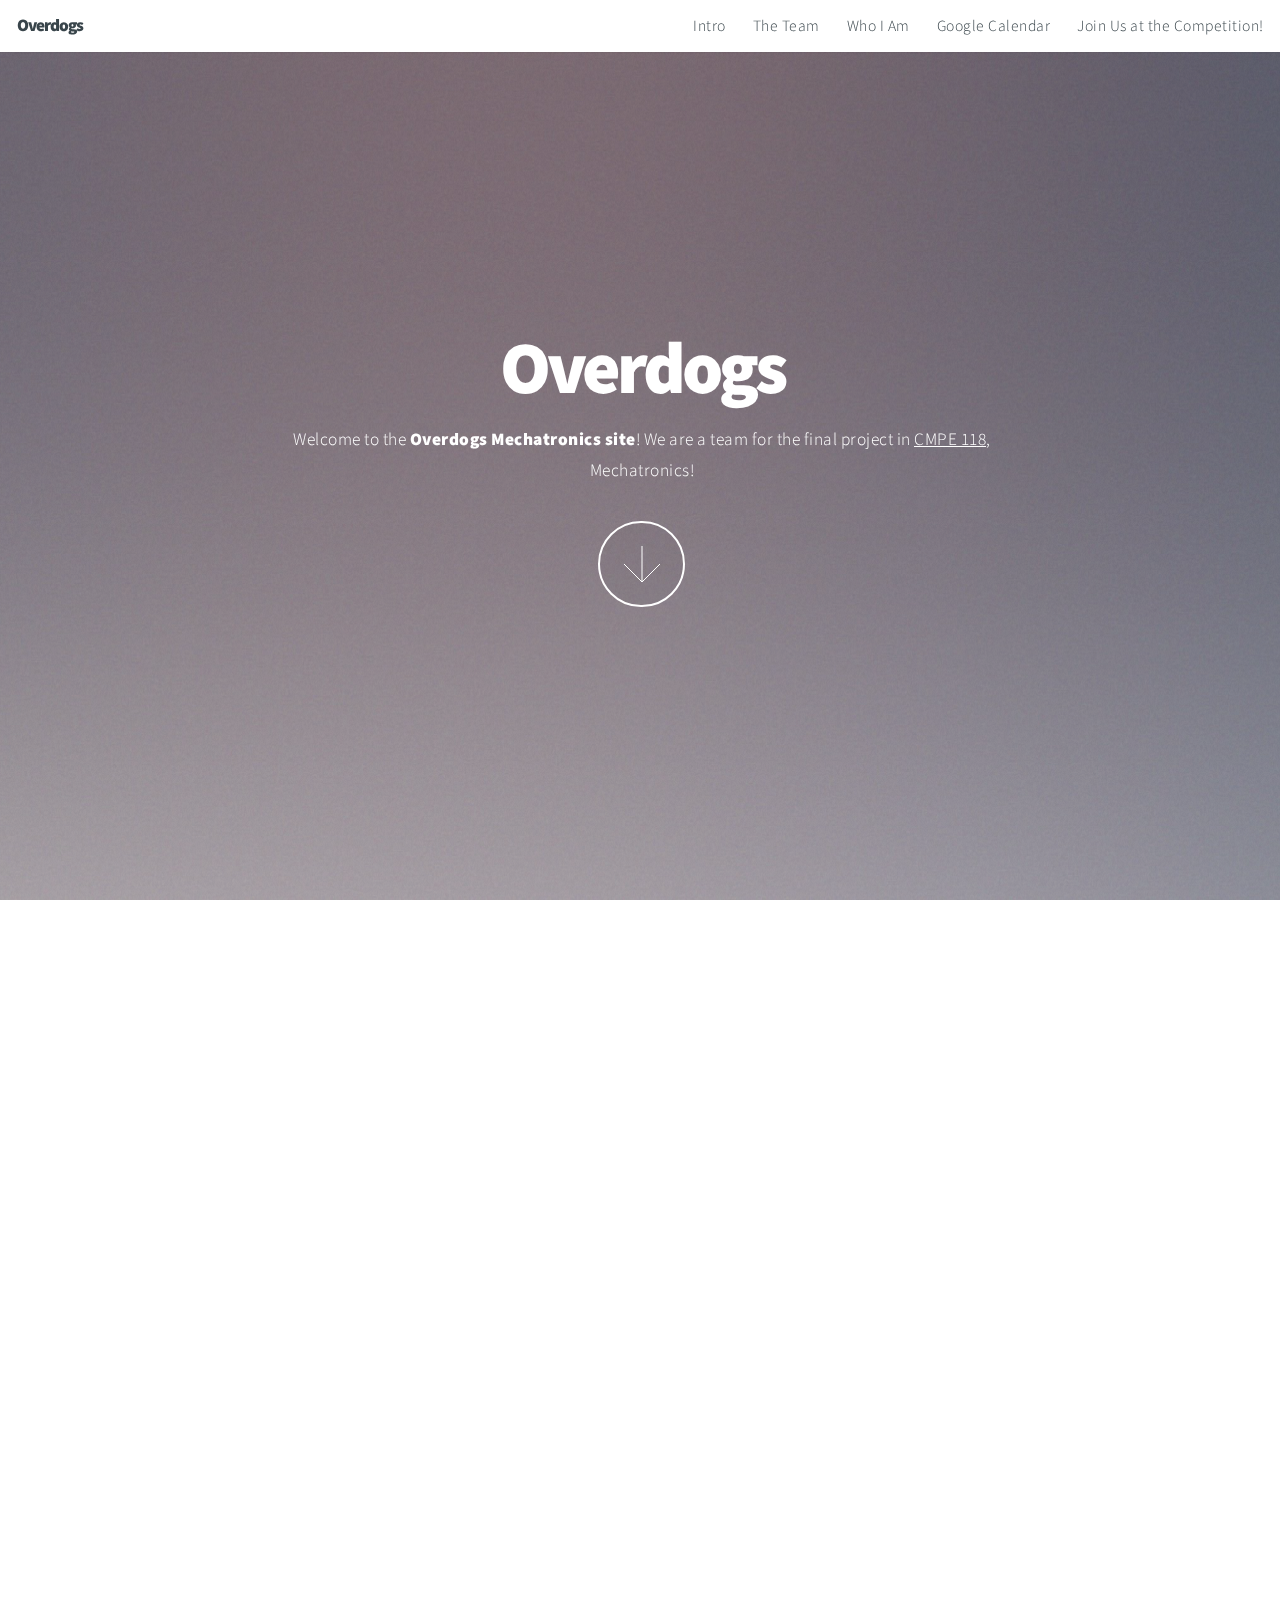
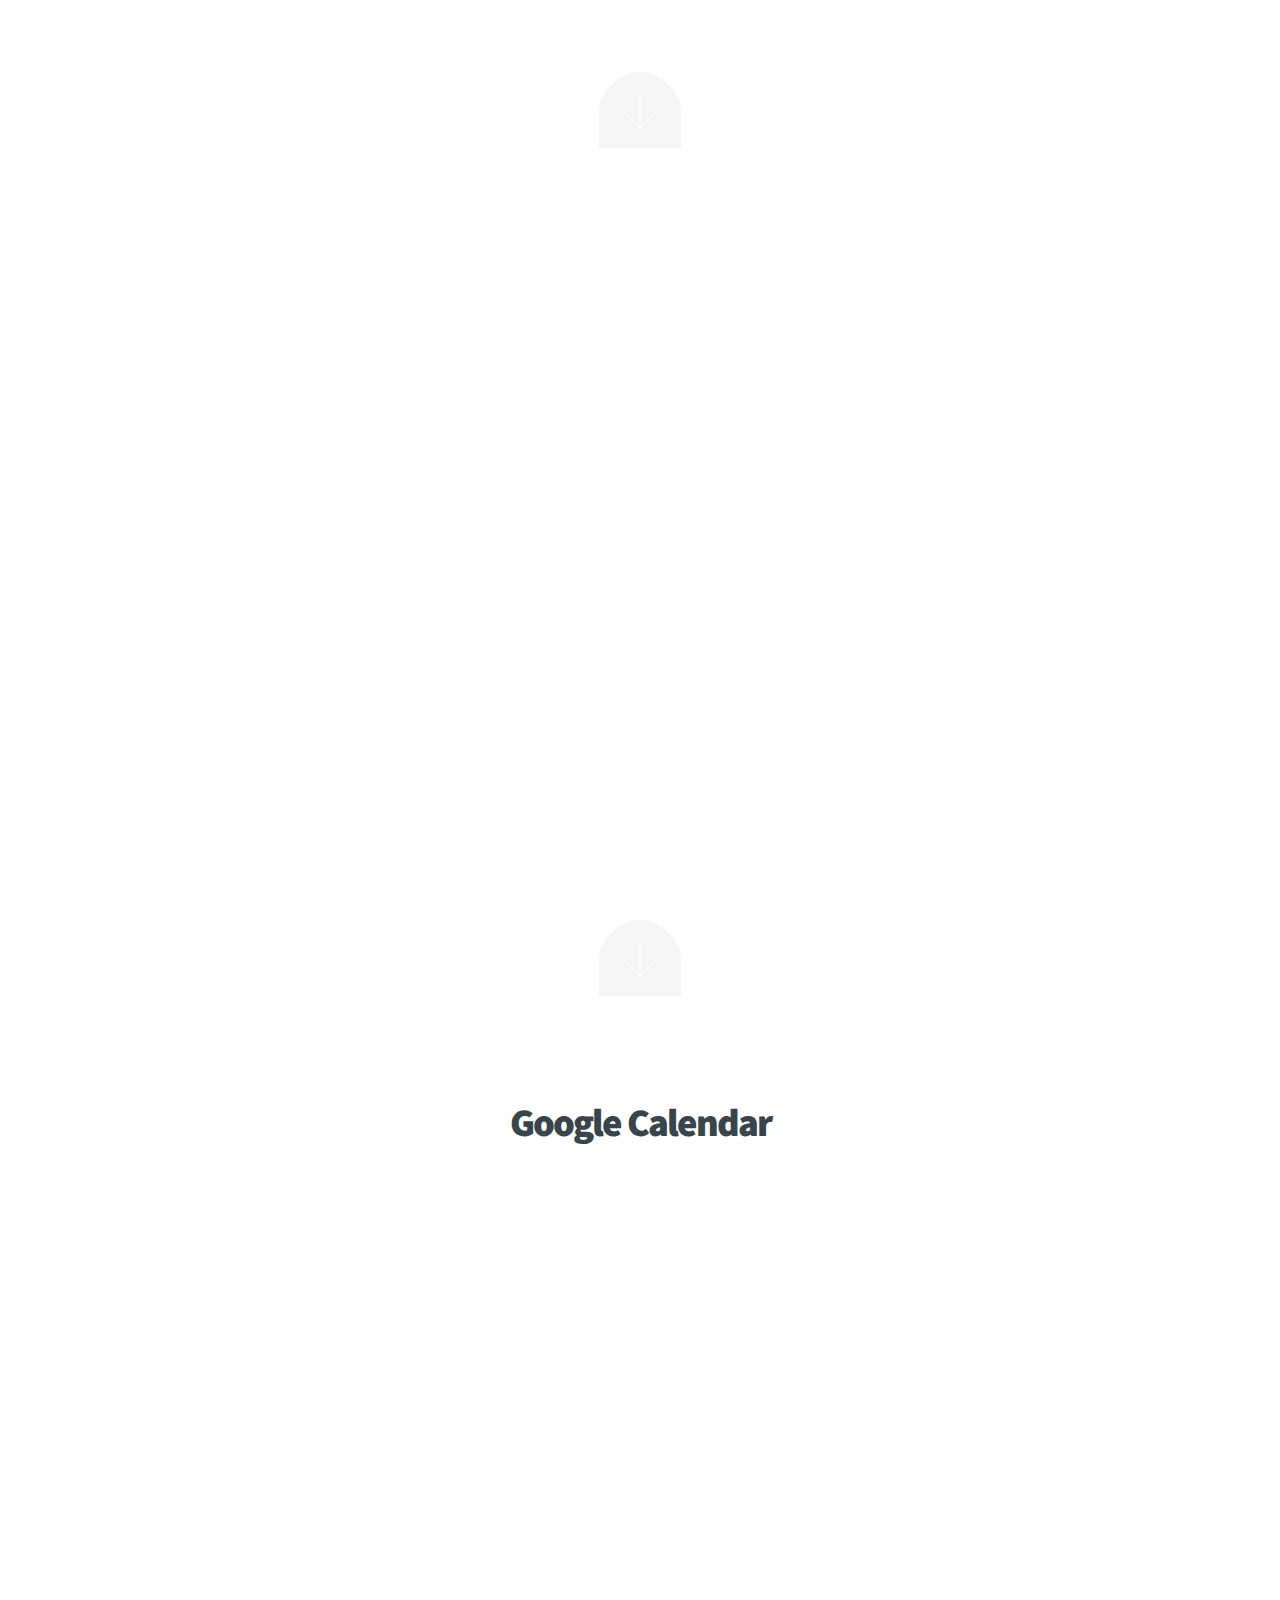
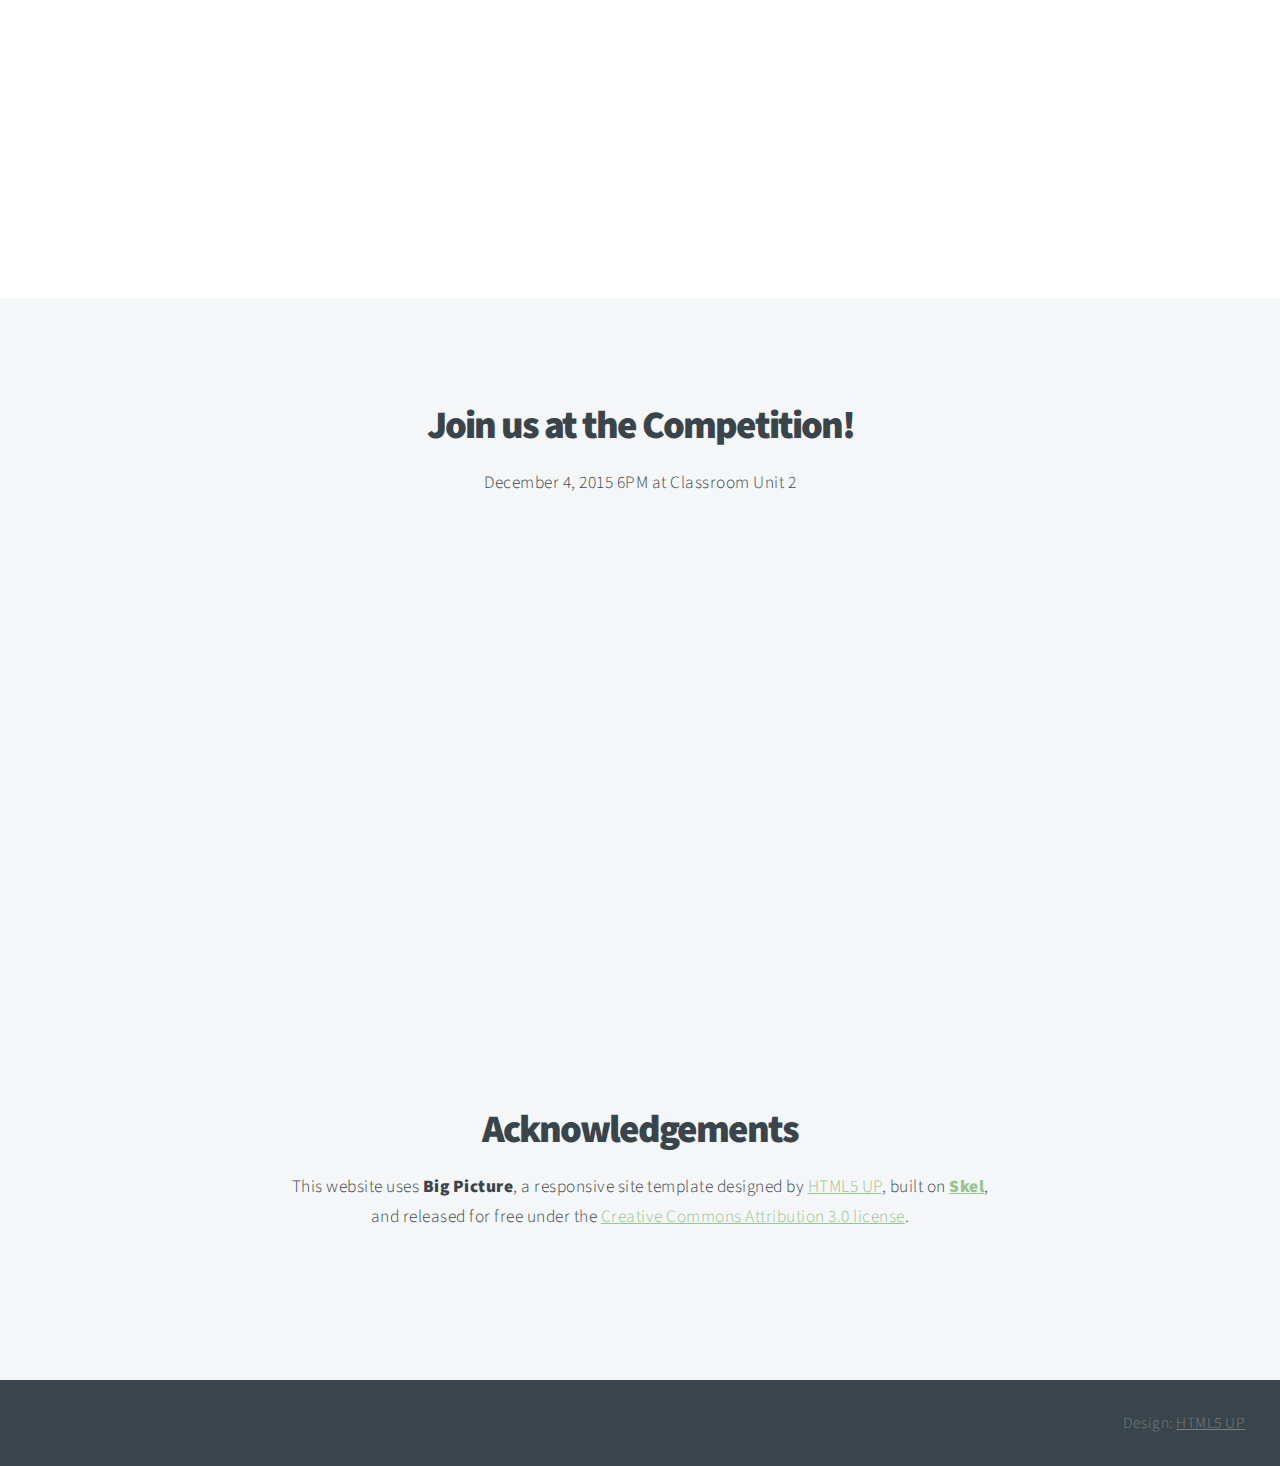
==== index.html @ c68d77a5 "Initial website commit" ====
<!DOCTYPE HTML>
<!--
	Big Picture by HTML5 UP
	html5up.net | @n33co
	Free for personal and commercial use under the CCA 3.0 license (html5up.net/license)
-->
<html>
	<head>
		<title>Overdogs Mechatronics Team</title>
		<meta charset="utf-8" />
		<meta name="viewport" content="width=device-width, initial-scale=1" />
		<link rel="stylesheet" href="assets/css/main.css" />
	</head>
	<body>

		<!-- Header -->
			<header id="header">

				<!-- Logo -->
					<h1 id="logo">Overdogs</h1>

				<!-- Nav -->
					<nav id="nav">
						<ul>
							<li><a href="#intro">Intro</a></li>
							<li><a href="#one">The Team</a></li>
							<li><a href="#two">Who I Am</a></li>
							<li><a href="#work">Google Calendar</a></li>
							<li><a href="#contact">Join Us at the Competition!</a></li>
						</ul>
					</nav>

			</header>

		<!-- Intro -->
			<section id="intro" class="main style1 dark fullscreen">
				<div class="content container 75%">
					<header>
						<h2>Overdogs</h2>
					</header>
					<p>Welcome to the <strong>Overdogs Mechatronics site</strong>! We are a team for the final project in 
					<a href="https://classes.soe.ucsc.edu/cmpe118/Fall15/">CMPE 118</a>, Mechatronics!</p>
					<footer>
						<a href="#one" class="button style2 down">More</a>
					</footer>
				</div>
			</section>

		<!-- One -->
			<section id="one" class="main style2 right dark fullscreen">
				<div class="content box style2">
					<header>
						<h2>The Team</h2>
					</header>
					<ul>
						<li>Luis Gonzlaves - CE</li>
						<li>Edmond Lee - CE</li>
						<li>Jacob Lee - EE</li>
						<li>Aaron Maloney - EE/BioE</li>
					</ul>
				</div>
				<a href="#two" class="button style2 down anchored">Next</a>
			</section>

		<!-- Two -->
			<section id="two" class="main style2 left dark fullscreen">
				<div class="content box style2">
					<header>
						<h2>Who I Am</h2>
					</header>
					<p>Lorem ipsum dolor sit amet et sapien sed elementum egestas dolore condimentum.
					Fusce blandit ultrices sapien, in accumsan orci rhoncus eu. Sed sodales venenatis arcu,
					id varius justo euismod in. Curabitur egestas consectetur magna.</p>
				</div>
				<a href="#work" class="button style2 down anchored">Next</a>
			</section>

		<!-- Work -->
			<section id="work" class="main style3 primary">
				<div class="content container">
					<header>
						<h2>Google Calendar</h2>
						<iframe src="https://www.google.com/calendar/embed?src=ucsc.edu_nsgajmeepvrbaf9q0q9v9bd90s%40group.calendar.google.com&ctz=America/Los_Angeles" style="border: 0" width="800" height="600" frameborder="0" scrolling="no"></iframe>
					</header>

				</div>
			</section>

		<!-- Contact -->
			<section id="contact" class="main style3 secondary">
				<div class="content container">
					<header>
						<h2>Join us at the Competition!</h2>
						<p>December 4, 2015 6PM at Classroom Unit 2</p>
					</header>
					<iframe src="https://www.google.com/maps/embed?pb=!1m18!1m12!1m3!1d1593.2488537319252!2d-122.05793874197484!3d36.99792113714436!2m3!1f0!2f0!3f0!3m2!1i1024!2i768!4f13.1!3m3!1m2!1s0x808e41a0e70e936d%3A0x96e6f5306c6d34ff!2sClassroom+Unit%2C+Santa+Cruz%2C+CA+95064!5e0!3m2!1sen!2sus!4v1446613323363" width="600" height="450" frameborder="0" style="border:0" allowfullscreen></iframe>
				</div>
			</section>
			
		<!-- Acknowledgements -->
			<section id="ack" class="main style3 secondary">
				<div class="content container 75%">
					<header>
						<h2>Acknowledgements</h2>
						<p>This website uses <strong>Big Picture</strong>, a responsive site template designed
					by <a href="http://html5up.net">HTML5 UP</a>, built on <strong><a href="http://getskel.com">Skel</a></strong>,
					and released for free under the <a href="http://html5up.net/license">Creative Commons Attribution 3.0 license</a>.</p>
					</header>
				</div>
			</section>

		<!-- Footer -->
			<footer id="footer">
				<!-- Menu -->
					<ul class="menu">
						<li>Design: <a href="http://html5up.net">HTML5 UP</a></li>
					</ul>

			</footer>

		<!-- Scripts -->
			<script src="assets/js/jquery.min.js"></script>
			<script src="assets/js/jquery.poptrox.min.js"></script>
			<script src="assets/js/jquery.scrolly.min.js"></script>
			<script src="assets/js/jquery.scrollex.min.js"></script>
			<script src="assets/js/skel.min.js"></script>
			<script src="assets/js/util.js"></script>
			<script src="assets/js/main.js"></script>
	</body>
</html>
---- assets/css/main.css ----
@import url("http://fonts.googleapis.com/css?family=Source+Sans+Pro:300,900");
@import url("font-awesome.min.css");

/*
	Big Picture by HTML5 UP
	html5up.net | @n33co
	Free for personal and commercial use under the CCA 3.0 license (html5up.net/license)
*/

/* Reset */

	html, body, div, span, applet, object, iframe, h1, h2, h3, h4, h5, h6, p, blockquote, pre, a, abbr, acronym, address, big, cite, code, del, dfn, em, img, ins, kbd, q, s, samp, small, strike, strong, sub, sup, tt, var, b, u, i, center, dl, dt, dd, ol, ul, li, fieldset, form, label, legend, table, caption, tbody, tfoot, thead, tr, th, td, article, aside, canvas, details, embed, figure, figcaption, footer, header, hgroup, menu, nav, output, ruby, section, summary, time, mark, audio, video {
		margin: 0;
		padding: 0;
		border: 0;
		font-size: 100%;
		font: inherit;
		vertical-align: baseline;
	}

	article, aside, details, figcaption, figure, footer, header, hgroup, menu, nav, section {
		display: block;
	}

	body {
		line-height: 1;
	}

	ol, ul {
		list-style: none;
	}

	blockquote, q {
		quotes: none;
	}

	blockquote:before, blockquote:after, q:before, q:after {
		content: '';
		content: none;
	}

	table {
		border-collapse: collapse;
		border-spacing: 0;
	}

	body {
		-webkit-text-size-adjust: none;
	}

/* Box Model */

	*, *:before, *:after {
		-moz-box-sizing: border-box;
		-webkit-box-sizing: border-box;
		box-sizing: border-box;
	}

/* Containers */

	.container {
		margin-left: auto;
		margin-right: auto;
	}

	.container.\31 25\25 {
		width: 100%;
		max-width: 1800px;
		min-width: 1440px;
	}

	.container.\37 5\25 {
		width: 1080px;
	}

	.container.\35 0\25 {
		width: 720px;
	}

	.container.\32 5\25 {
		width: 360px;
	}

	.container {
		width: 1440px;
	}

	@media screen and (max-width: 1920px) {

		.container.\31 25\25 {
			width: 100%;
			max-width: 1700px;
			min-width: 1360px;
		}

		.container.\37 5\25 {
			width: 1020px;
		}

		.container.\35 0\25 {
			width: 680px;
		}

		.container.\32 5\25 {
			width: 340px;
		}

		.container {
			width: 1360px;
		}

	}

	@media screen and (max-width: 1680px) {

		.container.\31 25\25 {
			width: 100%;
			max-width: 1500px;
			min-width: 1200px;
		}

		.container.\37 5\25 {
			width: 900px;
		}

		.container.\35 0\25 {
			width: 600px;
		}

		.container.\32 5\25 {
			width: 300px;
		}

		.container {
			width: 1200px;
		}

	}

	@media screen and (max-width: 1280px) {

		.container.\31 25\25 {
			width: 100%;
			max-width: 1200px;
			min-width: 960px;
		}

		.container.\37 5\25 {
			width: 720px;
		}

		.container.\35 0\25 {
			width: 480px;
		}

		.container.\32 5\25 {
			width: 240px;
		}

		.container {
			width: 960px;
		}

	}

	@media screen and (max-width: 1000px) {

		.container.\31 25\25 {
			width: 100%;
			max-width: 118.75%;
			min-width: 95%;
		}

		.container.\37 5\25 {
			width: 71.25%;
		}

		.container.\35 0\25 {
			width: 47.5%;
		}

		.container.\32 5\25 {
			width: 23.75%;
		}

		.container {
			width: 95%;
		}

	}

	@media screen and (max-width: 736px) {

		.container.\31 25\25 {
			width: 100%;
			max-width: 118.75%;
			min-width: 95%;
		}

		.container.\37 5\25 {
			width: 71.25%;
		}

		.container.\35 0\25 {
			width: 47.5%;
		}

		.container.\32 5\25 {
			width: 23.75%;
		}

		.container {
			width: 95%;
		}

	}

	@media screen and (max-width: 480px) {

		.container.\31 25\25 {
			width: 100%;
			max-width: 118.75%;
			min-width: 95%;
		}

		.container.\37 5\25 {
			width: 71.25%;
		}

		.container.\35 0\25 {
			width: 47.5%;
		}

		.container.\32 5\25 {
			width: 23.75%;
		}

		.container {
			width: 95% !important;
		}

	}

/* Grid */

	.row {
		border-bottom: solid 1px transparent;
		-moz-box-sizing: border-box;
		-webkit-box-sizing: border-box;
		box-sizing: border-box;
	}

	.row > * {
		float: left;
		-moz-box-sizing: border-box;
		-webkit-box-sizing: border-box;
		box-sizing: border-box;
	}

	.row:after, .row:before {
		content: '';
		display: block;
		clear: both;
		height: 0;
	}

	.row.uniform > * > :first-child {
		margin-top: 0;
	}

	.row.uniform > * > :last-child {
		margin-bottom: 0;
	}

	.row.\30 \25 > * {
		padding: 0px 0 0 0px;
	}

	.row.\30 \25 {
		margin: 0px 0 -1px 0px;
	}

	.row.uniform.\30 \25 > * {
		padding: 0px 0 0 0px;
	}

	.row.uniform.\30 \25 {
		margin: 0px 0 -1px 0px;
	}

	.row > * {
		padding: 40px 0 0 40px;
	}

	.row {
		margin: -40px 0 -1px -40px;
	}

	.row.uniform > * {
		padding: 40px 0 0 40px;
	}

	.row.uniform {
		margin: -40px 0 -1px -40px;
	}

	.row.\32 00\25 > * {
		padding: 80px 0 0 80px;
	}

	.row.\32 00\25 {
		margin: -80px 0 -1px -80px;
	}

	.row.uniform.\32 00\25 > * {
		padding: 80px 0 0 80px;
	}

	.row.uniform.\32 00\25 {
		margin: -80px 0 -1px -80px;
	}

	.row.\31 50\25 > * {
		padding: 60px 0 0 60px;
	}

	.row.\31 50\25 {
		margin: -60px 0 -1px -60px;
	}

	.row.uniform.\31 50\25 > * {
		padding: 60px 0 0 60px;
	}

	.row.uniform.\31 50\25 {
		margin: -60px 0 -1px -60px;
	}

	.row.\35 0\25 > * {
		padding: 20px 0 0 20px;
	}

	.row.\35 0\25 {
		margin: -20px 0 -1px -20px;
	}

	.row.uniform.\35 0\25 > * {
		padding: 20px 0 0 20px;
	}

	.row.uniform.\35 0\25 {
		margin: -20px 0 -1px -20px;
	}

	.row.\32 5\25 > * {
		padding: 10px 0 0 10px;
	}

	.row.\32 5\25 {
		margin: -10px 0 -1px -10px;
	}

	.row.uniform.\32 5\25 > * {
		padding: 10px 0 0 10px;
	}

	.row.uniform.\32 5\25 {
		margin: -10px 0 -1px -10px;
	}

	.\31 2u, .\31 2u\24 {
		width: 100%;
		clear: none;
		margin-left: 0;
	}

	.\31 1u, .\31 1u\24 {
		width: 91.6666666667%;
		clear: none;
		margin-left: 0;
	}

	.\31 0u, .\31 0u\24 {
		width: 83.3333333333%;
		clear: none;
		margin-left: 0;
	}

	.\39 u, .\39 u\24 {
		width: 75%;
		clear: none;
		margin-left: 0;
	}

	.\38 u, .\38 u\24 {
		width: 66.6666666667%;
		clear: none;
		margin-left: 0;
	}

	.\37 u, .\37 u\24 {
		width: 58.3333333333%;
		clear: none;
		margin-left: 0;
	}

	.\36 u, .\36 u\24 {
		width: 50%;
		clear: none;
		margin-left: 0;
	}

	.\35 u, .\35 u\24 {
		width: 41.6666666667%;
		clear: none;
		margin-left: 0;
	}

	.\34 u, .\34 u\24 {
		width: 33.3333333333%;
		clear: none;
		margin-left: 0;
	}

	.\33 u, .\33 u\24 {
		width: 25%;
		clear: none;
		margin-left: 0;
	}

	.\32 u, .\32 u\24 {
		width: 16.6666666667%;
		clear: none;
		margin-left: 0;
	}

	.\31 u, .\31 u\24 {
		width: 8.3333333333%;
		clear: none;
		margin-left: 0;
	}

	.\31 2u\24 + *,
	.\31 1u\24 + *,
	.\31 0u\24 + *,
	.\39 u\24 + *,
	.\38 u\24 + *,
	.\37 u\24 + *,
	.\36 u\24 + *,
	.\35 u\24 + *,
	.\34 u\24 + *,
	.\33 u\24 + *,
	.\32 u\24 + *,
	.\31 u\24 + * {
		clear: left;
	}

	.\-11u {
		margin-left: 91.66667%;
	}

	.\-10u {
		margin-left: 83.33333%;
	}

	.\-9u {
		margin-left: 75%;
	}

	.\-8u {
		margin-left: 66.66667%;
	}

	.\-7u {
		margin-left: 58.33333%;
	}

	.\-6u {
		margin-left: 50%;
	}

	.\-5u {
		margin-left: 41.66667%;
	}

	.\-4u {
		margin-left: 33.33333%;
	}

	.\-3u {
		margin-left: 25%;
	}

	.\-2u {
		margin-left: 16.66667%;
	}

	.\-1u {
		margin-left: 8.33333%;
	}

	@media screen and (max-width: 1920px) {

		.row > * {
			padding: 40px 0 0 40px;
		}

		.row {
			margin: -40px 0 -1px -40px;
		}

		.row.uniform > * {
			padding: 40px 0 0 40px;
		}

		.row.uniform {
			margin: -40px 0 -1px -40px;
		}

		.row.\32 00\25 > * {
			padding: 80px 0 0 80px;
		}

		.row.\32 00\25 {
			margin: -80px 0 -1px -80px;
		}

		.row.uniform.\32 00\25 > * {
			padding: 80px 0 0 80px;
		}

		.row.uniform.\32 00\25 {
			margin: -80px 0 -1px -80px;
		}

		.row.\31 50\25 > * {
			padding: 60px 0 0 60px;
		}

		.row.\31 50\25 {
			margin: -60px 0 -1px -60px;
		}

		.row.uniform.\31 50\25 > * {
			padding: 60px 0 0 60px;
		}

		.row.uniform.\31 50\25 {
			margin: -60px 0 -1px -60px;
		}

		.row.\35 0\25 > * {
			padding: 20px 0 0 20px;
		}

		.row.\35 0\25 {
			margin: -20px 0 -1px -20px;
		}

		.row.uniform.\35 0\25 > * {
			padding: 20px 0 0 20px;
		}

		.row.uniform.\35 0\25 {
			margin: -20px 0 -1px -20px;
		}

		.row.\32 5\25 > * {
			padding: 10px 0 0 10px;
		}

		.row.\32 5\25 {
			margin: -10px 0 -1px -10px;
		}

		.row.uniform.\32 5\25 > * {
			padding: 10px 0 0 10px;
		}

		.row.uniform.\32 5\25 {
			margin: -10px 0 -1px -10px;
		}

		.\31 2u\28wide\29, .\31 2u\24\28wide\29 {
			width: 100%;
			clear: none;
			margin-left: 0;
		}

		.\31 1u\28wide\29, .\31 1u\24\28wide\29 {
			width: 91.6666666667%;
			clear: none;
			margin-left: 0;
		}

		.\31 0u\28wide\29, .\31 0u\24\28wide\29 {
			width: 83.3333333333%;
			clear: none;
			margin-left: 0;
		}

		.\39 u\28wide\29, .\39 u\24\28wide\29 {
			width: 75%;
			clear: none;
			margin-left: 0;
		}

		.\38 u\28wide\29, .\38 u\24\28wide\29 {
			width: 66.6666666667%;
			clear: none;
			margin-left: 0;
		}

		.\37 u\28wide\29, .\37 u\24\28wide\29 {
			width: 58.3333333333%;
			clear: none;
			margin-left: 0;
		}

		.\36 u\28wide\29, .\36 u\24\28wide\29 {
			width: 50%;
			clear: none;
			margin-left: 0;
		}

		.\35 u\28wide\29, .\35 u\24\28wide\29 {
			width: 41.6666666667%;
			clear: none;
			margin-left: 0;
		}

		.\34 u\28wide\29, .\34 u\24\28wide\29 {
			width: 33.3333333333%;
			clear: none;
			margin-left: 0;
		}

		.\33 u\28wide\29, .\33 u\24\28wide\29 {
			width: 25%;
			clear: none;
			margin-left: 0;
		}

		.\32 u\28wide\29, .\32 u\24\28wide\29 {
			width: 16.6666666667%;
			clear: none;
			margin-left: 0;
		}

		.\31 u\28wide\29, .\31 u\24\28wide\29 {
			width: 8.3333333333%;
			clear: none;
			margin-left: 0;
		}

		.\31 2u\24\28wide\29 + *,
		.\31 1u\24\28wide\29 + *,
		.\31 0u\24\28wide\29 + *,
		.\39 u\24\28wide\29 + *,
		.\38 u\24\28wide\29 + *,
		.\37 u\24\28wide\29 + *,
		.\36 u\24\28wide\29 + *,
		.\35 u\24\28wide\29 + *,
		.\34 u\24\28wide\29 + *,
		.\33 u\24\28wide\29 + *,
		.\32 u\24\28wide\29 + *,
		.\31 u\24\28wide\29 + * {
			clear: left;
		}

		.\-11u\28wide\29 {
			margin-left: 91.66667%;
		}

		.\-10u\28wide\29 {
			margin-left: 83.33333%;
		}

		.\-9u\28wide\29 {
			margin-left: 75%;
		}

		.\-8u\28wide\29 {
			margin-left: 66.66667%;
		}

		.\-7u\28wide\29 {
			margin-left: 58.33333%;
		}

		.\-6u\28wide\29 {
			margin-left: 50%;
		}

		.\-5u\28wide\29 {
			margin-left: 41.66667%;
		}

		.\-4u\28wide\29 {
			margin-left: 33.33333%;
		}

		.\-3u\28wide\29 {
			margin-left: 25%;
		}

		.\-2u\28wide\29 {
			margin-left: 16.66667%;
		}

		.\-1u\28wide\29 {
			margin-left: 8.33333%;
		}

	}

	@media screen and (max-width: 1680px) {

		.row > * {
			padding: 40px 0 0 40px;
		}

		.row {
			margin: -40px 0 -1px -40px;
		}

		.row.uniform > * {
			padding: 40px 0 0 40px;
		}

		.row.uniform {
			margin: -40px 0 -1px -40px;
		}

		.row.\32 00\25 > * {
			padding: 80px 0 0 80px;
		}

		.row.\32 00\25 {
			margin: -80px 0 -1px -80px;
		}

		.row.uniform.\32 00\25 > * {
			padding: 80px 0 0 80px;
		}

		.row.uniform.\32 00\25 {
			margin: -80px 0 -1px -80px;
		}

		.row.\31 50\25 > * {
			padding: 60px 0 0 60px;
		}

		.row.\31 50\25 {
			margin: -60px 0 -1px -60px;
		}

		.row.uniform.\31 50\25 > * {
			padding: 60px 0 0 60px;
		}

		.row.uniform.\31 50\25 {
			margin: -60px 0 -1px -60px;
		}

		.row.\35 0\25 > * {
			padding: 20px 0 0 20px;
		}

		.row.\35 0\25 {
			margin: -20px 0 -1px -20px;
		}

		.row.uniform.\35 0\25 > * {
			padding: 20px 0 0 20px;
		}

		.row.uniform.\35 0\25 {
			margin: -20px 0 -1px -20px;
		}

		.row.\32 5\25 > * {
			padding: 10px 0 0 10px;
		}

		.row.\32 5\25 {
			margin: -10px 0 -1px -10px;
		}

		.row.uniform.\32 5\25 > * {
			padding: 10px 0 0 10px;
		}

		.row.uniform.\32 5\25 {
			margin: -10px 0 -1px -10px;
		}

		.\31 2u\28normal\29, .\31 2u\24\28normal\29 {
			width: 100%;
			clear: none;
			margin-left: 0;
		}

		.\31 1u\28normal\29, .\31 1u\24\28normal\29 {
			width: 91.6666666667%;
			clear: none;
			margin-left: 0;
		}

		.\31 0u\28normal\29, .\31 0u\24\28normal\29 {
			width: 83.3333333333%;
			clear: none;
			margin-left: 0;
		}

		.\39 u\28normal\29, .\39 u\24\28normal\29 {
			width: 75%;
			clear: none;
			margin-left: 0;
		}

		.\38 u\28normal\29, .\38 u\24\28normal\29 {
			width: 66.6666666667%;
			clear: none;
			margin-left: 0;
		}

		.\37 u\28normal\29, .\37 u\24\28normal\29 {
			width: 58.3333333333%;
			clear: none;
			margin-left: 0;
		}

		.\36 u\28normal\29, .\36 u\24\28normal\29 {
			width: 50%;
			clear: none;
			margin-left: 0;
		}

		.\35 u\28normal\29, .\35 u\24\28normal\29 {
			width: 41.6666666667%;
			clear: none;
			margin-left: 0;
		}

		.\34 u\28normal\29, .\34 u\24\28normal\29 {
			width: 33.3333333333%;
			clear: none;
			margin-left: 0;
		}

		.\33 u\28normal\29, .\33 u\24\28normal\29 {
			width: 25%;
			clear: none;
			margin-left: 0;
		}

		.\32 u\28normal\29, .\32 u\24\28normal\29 {
			width: 16.6666666667%;
			clear: none;
			margin-left: 0;
		}

		.\31 u\28normal\29, .\31 u\24\28normal\29 {
			width: 8.3333333333%;
			clear: none;
			margin-left: 0;
		}

		.\31 2u\24\28normal\29 + *,
		.\31 1u\24\28normal\29 + *,
		.\31 0u\24\28normal\29 + *,
		.\39 u\24\28normal\29 + *,
		.\38 u\24\28normal\29 + *,
		.\37 u\24\28normal\29 + *,
		.\36 u\24\28normal\29 + *,
		.\35 u\24\28normal\29 + *,
		.\34 u\24\28normal\29 + *,
		.\33 u\24\28normal\29 + *,
		.\32 u\24\28normal\29 + *,
		.\31 u\24\28normal\29 + * {
			clear: left;
		}

		.\-11u\28normal\29 {
			margin-left: 91.66667%;
		}

		.\-10u\28normal\29 {
			margin-left: 83.33333%;
		}

		.\-9u\28normal\29 {
			margin-left: 75%;
		}

		.\-8u\28normal\29 {
			margin-left: 66.66667%;
		}

		.\-7u\28normal\29 {
			margin-left: 58.33333%;
		}

		.\-6u\28normal\29 {
			margin-left: 50%;
		}

		.\-5u\28normal\29 {
			margin-left: 41.66667%;
		}

		.\-4u\28normal\29 {
			margin-left: 33.33333%;
		}

		.\-3u\28normal\29 {
			margin-left: 25%;
		}

		.\-2u\28normal\29 {
			margin-left: 16.66667%;
		}

		.\-1u\28normal\29 {
			margin-left: 8.33333%;
		}

	}

	@media screen and (max-width: 1280px) {

		.row > * {
			padding: 40px 0 0 40px;
		}

		.row {
			margin: -40px 0 -1px -40px;
		}

		.row.uniform > * {
			padding: 40px 0 0 40px;
		}

		.row.uniform {
			margin: -40px 0 -1px -40px;
		}

		.row.\32 00\25 > * {
			padding: 80px 0 0 80px;
		}

		.row.\32 00\25 {
			margin: -80px 0 -1px -80px;
		}

		.row.uniform.\32 00\25 > * {
			padding: 80px 0 0 80px;
		}

		.row.uniform.\32 00\25 {
			margin: -80px 0 -1px -80px;
		}

		.row.\31 50\25 > * {
			padding: 60px 0 0 60px;
		}

		.row.\31 50\25 {
			margin: -60px 0 -1px -60px;
		}

		.row.uniform.\31 50\25 > * {
			padding: 60px 0 0 60px;
		}

		.row.uniform.\31 50\25 {
			margin: -60px 0 -1px -60px;
		}

		.row.\35 0\25 > * {
			padding: 20px 0 0 20px;
		}

		.row.\35 0\25 {
			margin: -20px 0 -1px -20px;
		}

		.row.uniform.\35 0\25 > * {
			padding: 20px 0 0 20px;
		}

		.row.uniform.\35 0\25 {
			margin: -20px 0 -1px -20px;
		}

		.row.\32 5\25 > * {
			padding: 10px 0 0 10px;
		}

		.row.\32 5\25 {
			margin: -10px 0 -1px -10px;
		}

		.row.uniform.\32 5\25 > * {
			padding: 10px 0 0 10px;
		}

		.row.uniform.\32 5\25 {
			margin: -10px 0 -1px -10px;
		}

		.\31 2u\28narrow\29, .\31 2u\24\28narrow\29 {
			width: 100%;
			clear: none;
			margin-left: 0;
		}

		.\31 1u\28narrow\29, .\31 1u\24\28narrow\29 {
			width: 91.6666666667%;
			clear: none;
			margin-left: 0;
		}

		.\31 0u\28narrow\29, .\31 0u\24\28narrow\29 {
			width: 83.3333333333%;
			clear: none;
			margin-left: 0;
		}

		.\39 u\28narrow\29, .\39 u\24\28narrow\29 {
			width: 75%;
			clear: none;
			margin-left: 0;
		}

		.\38 u\28narrow\29, .\38 u\24\28narrow\29 {
			width: 66.6666666667%;
			clear: none;
			margin-left: 0;
		}

		.\37 u\28narrow\29, .\37 u\24\28narrow\29 {
			width: 58.3333333333%;
			clear: none;
			margin-left: 0;
		}

		.\36 u\28narrow\29, .\36 u\24\28narrow\29 {
			width: 50%;
			clear: none;
			margin-left: 0;
		}

		.\35 u\28narrow\29, .\35 u\24\28narrow\29 {
			width: 41.6666666667%;
			clear: none;
			margin-left: 0;
		}

		.\34 u\28narrow\29, .\34 u\24\28narrow\29 {
			width: 33.3333333333%;
			clear: none;
			margin-left: 0;
		}

		.\33 u\28narrow\29, .\33 u\24\28narrow\29 {
			width: 25%;
			clear: none;
			margin-left: 0;
		}

		.\32 u\28narrow\29, .\32 u\24\28narrow\29 {
			width: 16.6666666667%;
			clear: none;
			margin-left: 0;
		}

		.\31 u\28narrow\29, .\31 u\24\28narrow\29 {
			width: 8.3333333333%;
			clear: none;
			margin-left: 0;
		}

		.\31 2u\24\28narrow\29 + *,
		.\31 1u\24\28narrow\29 + *,
		.\31 0u\24\28narrow\29 + *,
		.\39 u\24\28narrow\29 + *,
		.\38 u\24\28narrow\29 + *,
		.\37 u\24\28narrow\29 + *,
		.\36 u\24\28narrow\29 + *,
		.\35 u\24\28narrow\29 + *,
		.\34 u\24\28narrow\29 + *,
		.\33 u\24\28narrow\29 + *,
		.\32 u\24\28narrow\29 + *,
		.\31 u\24\28narrow\29 + * {
			clear: left;
		}

		.\-11u\28narrow\29 {
			margin-left: 91.66667%;
		}

		.\-10u\28narrow\29 {
			margin-left: 83.33333%;
		}

		.\-9u\28narrow\29 {
			margin-left: 75%;
		}

		.\-8u\28narrow\29 {
			margin-left: 66.66667%;
		}

		.\-7u\28narrow\29 {
			margin-left: 58.33333%;
		}

		.\-6u\28narrow\29 {
			margin-left: 50%;
		}

		.\-5u\28narrow\29 {
			margin-left: 41.66667%;
		}

		.\-4u\28narrow\29 {
			margin-left: 33.33333%;
		}

		.\-3u\28narrow\29 {
			margin-left: 25%;
		}

		.\-2u\28narrow\29 {
			margin-left: 16.66667%;
		}

		.\-1u\28narrow\29 {
			margin-left: 8.33333%;
		}

	}

	@media screen and (max-width: 1000px) {

		.row > * {
			padding: 40px 0 0 40px;
		}

		.row {
			margin: -40px 0 -1px -40px;
		}

		.row.uniform > * {
			padding: 40px 0 0 40px;
		}

		.row.uniform {
			margin: -40px 0 -1px -40px;
		}

		.row.\32 00\25 > * {
			padding: 80px 0 0 80px;
		}

		.row.\32 00\25 {
			margin: -80px 0 -1px -80px;
		}

		.row.uniform.\32 00\25 > * {
			padding: 80px 0 0 80px;
		}

		.row.uniform.\32 00\25 {
			margin: -80px 0 -1px -80px;
		}

		.row.\31 50\25 > * {
			padding: 60px 0 0 60px;
		}

		.row.\31 50\25 {
			margin: -60px 0 -1px -60px;
		}

		.row.uniform.\31 50\25 > * {
			padding: 60px 0 0 60px;
		}

		.row.uniform.\31 50\25 {
			margin: -60px 0 -1px -60px;
		}

		.row.\35 0\25 > * {
			padding: 20px 0 0 20px;
		}

		.row.\35 0\25 {
			margin: -20px 0 -1px -20px;
		}

		.row.uniform.\35 0\25 > * {
			padding: 20px 0 0 20px;
		}

		.row.uniform.\35 0\25 {
			margin: -20px 0 -1px -20px;
		}

		.row.\32 5\25 > * {
			padding: 10px 0 0 10px;
		}

		.row.\32 5\25 {
			margin: -10px 0 -1px -10px;
		}

		.row.uniform.\32 5\25 > * {
			padding: 10px 0 0 10px;
		}

		.row.uniform.\32 5\25 {
			margin: -10px 0 -1px -10px;
		}

		.\31 2u\28narrower\29, .\31 2u\24\28narrower\29 {
			width: 100%;
			clear: none;
			margin-left: 0;
		}

		.\31 1u\28narrower\29, .\31 1u\24\28narrower\29 {
			width: 91.6666666667%;
			clear: none;
			margin-left: 0;
		}

		.\31 0u\28narrower\29, .\31 0u\24\28narrower\29 {
			width: 83.3333333333%;
			clear: none;
			margin-left: 0;
		}

		.\39 u\28narrower\29, .\39 u\24\28narrower\29 {
			width: 75%;
			clear: none;
			margin-left: 0;
		}

		.\38 u\28narrower\29, .\38 u\24\28narrower\29 {
			width: 66.6666666667%;
			clear: none;
			margin-left: 0;
		}

		.\37 u\28narrower\29, .\37 u\24\28narrower\29 {
			width: 58.3333333333%;
			clear: none;
			margin-left: 0;
		}

		.\36 u\28narrower\29, .\36 u\24\28narrower\29 {
			width: 50%;
			clear: none;
			margin-left: 0;
		}

		.\35 u\28narrower\29, .\35 u\24\28narrower\29 {
			width: 41.6666666667%;
			clear: none;
			margin-left: 0;
		}

		.\34 u\28narrower\29, .\34 u\24\28narrower\29 {
			width: 33.3333333333%;
			clear: none;
			margin-left: 0;
		}

		.\33 u\28narrower\29, .\33 u\24\28narrower\29 {
			width: 25%;
			clear: none;
			margin-left: 0;
		}

		.\32 u\28narrower\29, .\32 u\24\28narrower\29 {
			width: 16.6666666667%;
			clear: none;
			margin-left: 0;
		}

		.\31 u\28narrower\29, .\31 u\24\28narrower\29 {
			width: 8.3333333333%;
			clear: none;
			margin-left: 0;
		}

		.\31 2u\24\28narrower\29 + *,
		.\31 1u\24\28narrower\29 + *,
		.\31 0u\24\28narrower\29 + *,
		.\39 u\24\28narrower\29 + *,
		.\38 u\24\28narrower\29 + *,
		.\37 u\24\28narrower\29 + *,
		.\36 u\24\28narrower\29 + *,
		.\35 u\24\28narrower\29 + *,
		.\34 u\24\28narrower\29 + *,
		.\33 u\24\28narrower\29 + *,
		.\32 u\24\28narrower\29 + *,
		.\31 u\24\28narrower\29 + * {
			clear: left;
		}

		.\-11u\28narrower\29 {
			margin-left: 91.66667%;
		}

		.\-10u\28narrower\29 {
			margin-left: 83.33333%;
		}

		.\-9u\28narrower\29 {
			margin-left: 75%;
		}

		.\-8u\28narrower\29 {
			margin-left: 66.66667%;
		}

		.\-7u\28narrower\29 {
			margin-left: 58.33333%;
		}

		.\-6u\28narrower\29 {
			margin-left: 50%;
		}

		.\-5u\28narrower\29 {
			margin-left: 41.66667%;
		}

		.\-4u\28narrower\29 {
			margin-left: 33.33333%;
		}

		.\-3u\28narrower\29 {
			margin-left: 25%;
		}

		.\-2u\28narrower\29 {
			margin-left: 16.66667%;
		}

		.\-1u\28narrower\29 {
			margin-left: 8.33333%;
		}

	}

	@media screen and (max-width: 736px) {

		.row > * {
			padding: 20px 0 0 20px;
		}

		.row {
			margin: -20px 0 -1px -20px;
		}

		.row.uniform > * {
			padding: 20px 0 0 20px;
		}

		.row.uniform {
			margin: -20px 0 -1px -20px;
		}

		.row.\32 00\25 > * {
			padding: 40px 0 0 40px;
		}

		.row.\32 00\25 {
			margin: -40px 0 -1px -40px;
		}

		.row.uniform.\32 00\25 > * {
			padding: 40px 0 0 40px;
		}

		.row.uniform.\32 00\25 {
			margin: -40px 0 -1px -40px;
		}

		.row.\31 50\25 > * {
			padding: 30px 0 0 30px;
		}

		.row.\31 50\25 {
			margin: -30px 0 -1px -30px;
		}

		.row.uniform.\31 50\25 > * {
			padding: 30px 0 0 30px;
		}

		.row.uniform.\31 50\25 {
			margin: -30px 0 -1px -30px;
		}

		.row.\35 0\25 > * {
			padding: 10px 0 0 10px;
		}

		.row.\35 0\25 {
			margin: -10px 0 -1px -10px;
		}

		.row.uniform.\35 0\25 > * {
			padding: 10px 0 0 10px;
		}

		.row.uniform.\35 0\25 {
			margin: -10px 0 -1px -10px;
		}

		.row.\32 5\25 > * {
			padding: 5px 0 0 5px;
		}

		.row.\32 5\25 {
			margin: -5px 0 -1px -5px;
		}

		.row.uniform.\32 5\25 > * {
			padding: 5px 0 0 5px;
		}

		.row.uniform.\32 5\25 {
			margin: -5px 0 -1px -5px;
		}

		.\31 2u\28mobile\29, .\31 2u\24\28mobile\29 {
			width: 100%;
			clear: none;
			margin-left: 0;
		}

		.\31 1u\28mobile\29, .\31 1u\24\28mobile\29 {
			width: 91.6666666667%;
			clear: none;
			margin-left: 0;
		}

		.\31 0u\28mobile\29, .\31 0u\24\28mobile\29 {
			width: 83.3333333333%;
			clear: none;
			margin-left: 0;
		}

		.\39 u\28mobile\29, .\39 u\24\28mobile\29 {
			width: 75%;
			clear: none;
			margin-left: 0;
		}

		.\38 u\28mobile\29, .\38 u\24\28mobile\29 {
			width: 66.6666666667%;
			clear: none;
			margin-left: 0;
		}

		.\37 u\28mobile\29, .\37 u\24\28mobile\29 {
			width: 58.3333333333%;
			clear: none;
			margin-left: 0;
		}

		.\36 u\28mobile\29, .\36 u\24\28mobile\29 {
			width: 50%;
			clear: none;
			margin-left: 0;
		}

		.\35 u\28mobile\29, .\35 u\24\28mobile\29 {
			width: 41.6666666667%;
			clear: none;
			margin-left: 0;
		}

		.\34 u\28mobile\29, .\34 u\24\28mobile\29 {
			width: 33.3333333333%;
			clear: none;
			margin-left: 0;
		}

		.\33 u\28mobile\29, .\33 u\24\28mobile\29 {
			width: 25%;
			clear: none;
			margin-left: 0;
		}

		.\32 u\28mobile\29, .\32 u\24\28mobile\29 {
			width: 16.6666666667%;
			clear: none;
			margin-left: 0;
		}

		.\31 u\28mobile\29, .\31 u\24\28mobile\29 {
			width: 8.3333333333%;
			clear: none;
			margin-left: 0;
		}

		.\31 2u\24\28mobile\29 + *,
		.\31 1u\24\28mobile\29 + *,
		.\31 0u\24\28mobile\29 + *,
		.\39 u\24\28mobile\29 + *,
		.\38 u\24\28mobile\29 + *,
		.\37 u\24\28mobile\29 + *,
		.\36 u\24\28mobile\29 + *,
		.\35 u\24\28mobile\29 + *,
		.\34 u\24\28mobile\29 + *,
		.\33 u\24\28mobile\29 + *,
		.\32 u\24\28mobile\29 + *,
		.\31 u\24\28mobile\29 + * {
			clear: left;
		}

		.\-11u\28mobile\29 {
			margin-left: 91.66667%;
		}

		.\-10u\28mobile\29 {
			margin-left: 83.33333%;
		}

		.\-9u\28mobile\29 {
			margin-left: 75%;
		}

		.\-8u\28mobile\29 {
			margin-left: 66.66667%;
		}

		.\-7u\28mobile\29 {
			margin-left: 58.33333%;
		}

		.\-6u\28mobile\29 {
			margin-left: 50%;
		}

		.\-5u\28mobile\29 {
			margin-left: 41.66667%;
		}

		.\-4u\28mobile\29 {
			margin-left: 33.33333%;
		}

		.\-3u\28mobile\29 {
			margin-left: 25%;
		}

		.\-2u\28mobile\29 {
			margin-left: 16.66667%;
		}

		.\-1u\28mobile\29 {
			margin-left: 8.33333%;
		}

	}

	@media screen and (max-width: 480px) {

		.row > * {
			padding: 20px 0 0 20px;
		}

		.row {
			margin: -20px 0 -1px -20px;
		}

		.row.uniform > * {
			padding: 20px 0 0 20px;
		}

		.row.uniform {
			margin: -20px 0 -1px -20px;
		}

		.row.\32 00\25 > * {
			padding: 40px 0 0 40px;
		}

		.row.\32 00\25 {
			margin: -40px 0 -1px -40px;
		}

		.row.uniform.\32 00\25 > * {
			padding: 40px 0 0 40px;
		}

		.row.uniform.\32 00\25 {
			margin: -40px 0 -1px -40px;
		}

		.row.\31 50\25 > * {
			padding: 30px 0 0 30px;
		}

		.row.\31 50\25 {
			margin: -30px 0 -1px -30px;
		}

		.row.uniform.\31 50\25 > * {
			padding: 30px 0 0 30px;
		}

		.row.uniform.\31 50\25 {
			margin: -30px 0 -1px -30px;
		}

		.row.\35 0\25 > * {
			padding: 10px 0 0 10px;
		}

		.row.\35 0\25 {
			margin: -10px 0 -1px -10px;
		}

		.row.uniform.\35 0\25 > * {
			padding: 10px 0 0 10px;
		}

		.row.uniform.\35 0\25 {
			margin: -10px 0 -1px -10px;
		}

		.row.\32 5\25 > * {
			padding: 5px 0 0 5px;
		}

		.row.\32 5\25 {
			margin: -5px 0 -1px -5px;
		}

		.row.uniform.\32 5\25 > * {
			padding: 5px 0 0 5px;
		}

		.row.uniform.\32 5\25 {
			margin: -5px 0 -1px -5px;
		}

		.\31 2u\28mobilenarrow\29, .\31 2u\24\28mobilenarrow\29 {
			width: 100%;
			clear: none;
			margin-left: 0;
		}

		.\31 1u\28mobilenarrow\29, .\31 1u\24\28mobilenarrow\29 {
			width: 91.6666666667%;
			clear: none;
			margin-left: 0;
		}

		.\31 0u\28mobilenarrow\29, .\31 0u\24\28mobilenarrow\29 {
			width: 83.3333333333%;
			clear: none;
			margin-left: 0;
		}

		.\39 u\28mobilenarrow\29, .\39 u\24\28mobilenarrow\29 {
			width: 75%;
			clear: none;
			margin-left: 0;
		}

		.\38 u\28mobilenarrow\29, .\38 u\24\28mobilenarrow\29 {
			width: 66.6666666667%;
			clear: none;
			margin-left: 0;
		}

		.\37 u\28mobilenarrow\29, .\37 u\24\28mobilenarrow\29 {
			width: 58.3333333333%;
			clear: none;
			margin-left: 0;
		}

		.\36 u\28mobilenarrow\29, .\36 u\24\28mobilenarrow\29 {
			width: 50%;
			clear: none;
			margin-left: 0;
		}

		.\35 u\28mobilenarrow\29, .\35 u\24\28mobilenarrow\29 {
			width: 41.6666666667%;
			clear: none;
			margin-left: 0;
		}

		.\34 u\28mobilenarrow\29, .\34 u\24\28mobilenarrow\29 {
			width: 33.3333333333%;
			clear: none;
			margin-left: 0;
		}

		.\33 u\28mobilenarrow\29, .\33 u\24\28mobilenarrow\29 {
			width: 25%;
			clear: none;
			margin-left: 0;
		}

		.\32 u\28mobilenarrow\29, .\32 u\24\28mobilenarrow\29 {
			width: 16.6666666667%;
			clear: none;
			margin-left: 0;
		}

		.\31 u\28mobilenarrow\29, .\31 u\24\28mobilenarrow\29 {
			width: 8.3333333333%;
			clear: none;
			margin-left: 0;
		}

		.\31 2u\24\28mobilenarrow\29 + *,
		.\31 1u\24\28mobilenarrow\29 + *,
		.\31 0u\24\28mobilenarrow\29 + *,
		.\39 u\24\28mobilenarrow\29 + *,
		.\38 u\24\28mobilenarrow\29 + *,
		.\37 u\24\28mobilenarrow\29 + *,
		.\36 u\24\28mobilenarrow\29 + *,
		.\35 u\24\28mobilenarrow\29 + *,
		.\34 u\24\28mobilenarrow\29 + *,
		.\33 u\24\28mobilenarrow\29 + *,
		.\32 u\24\28mobilenarrow\29 + *,
		.\31 u\24\28mobilenarrow\29 + * {
			clear: left;
		}

		.\-11u\28mobilenarrow\29 {
			margin-left: 91.66667%;
		}

		.\-10u\28mobilenarrow\29 {
			margin-left: 83.33333%;
		}

		.\-9u\28mobilenarrow\29 {
			margin-left: 75%;
		}

		.\-8u\28mobilenarrow\29 {
			margin-left: 66.66667%;
		}

		.\-7u\28mobilenarrow\29 {
			margin-left: 58.33333%;
		}

		.\-6u\28mobilenarrow\29 {
			margin-left: 50%;
		}

		.\-5u\28mobilenarrow\29 {
			margin-left: 41.66667%;
		}

		.\-4u\28mobilenarrow\29 {
			margin-left: 33.33333%;
		}

		.\-3u\28mobilenarrow\29 {
			margin-left: 25%;
		}

		.\-2u\28mobilenarrow\29 {
			margin-left: 16.66667%;
		}

		.\-1u\28mobilenarrow\29 {
			margin-left: 8.33333%;
		}

	}

/* Basic */

	@-ms-viewport {
		width: device-width;
	}

	html {
		height: 100%;
	}

	body {
		background: #fff;
		height: 100%;
		font-family: 'Source Sans Pro', sans-serif;
		font-weight: 300;
		font-size: 18pt;
		line-height: 1.75em;
		color: #39454b;
		letter-spacing: 0.5px;
	}

		body.is-loading *, body.is-resizing * {
			-moz-transition: none !important;
			-webkit-transition: none !important;
			-ms-transition: none !important;
			transition: none !important;
			-moz-animation: none !important;
			-webkit-animation: none !important;
			-ms-animation: none !important;
			animation: none !important;
		}

	input, textarea, select {
		font-family: 'Source Sans Pro', sans-serif;
		font-weight: 300;
		font-size: 18pt;
		line-height: 1.75em;
		color: #39454b;
		letter-spacing: 0.5px;
	}

	h1, h2, h3, h4, h5, h6 {
		font-weight: 900;
		color: inherit;
	}

	h1 a, h2 a, h3 a, h4 a, h5 a, h6 a {
		color: inherit;
		text-decoration: none;
	}

	h2 {
		font-size: 2.25em;
		letter-spacing: -2px;
		line-height: 1.25em;
	}

	strong, b {
		font-weight: 900;
		color: inherit;
	}

	em, i {
		font-style: italic;
	}

	a {
		-moz-transition: all 0.2s ease-in-out, color 0.2s ease-in-out;
		-webkit-transition: all 0.2s ease-in-out, color 0.2s ease-in-out;
		-ms-transition: all 0.2s ease-in-out, color 0.2s ease-in-out;
		transition: all 0.2s ease-in-out, color 0.2s ease-in-out;
		color: #98c593;
	}

	sub {
		position: relative;
		top: 0.5em;
		font-size: 0.8em;
	}

	sup {
		position: relative;
		top: -0.5em;
		font-size: 0.8em;
	}

	hr {
		border: 0;
		border-top: solid 1px #ddd;
	}

	blockquote {
		border-left: solid 0.5em #ddd;
		padding: 1em 0 1em 2em;
		font-style: italic;
	}

	p, ul, ol, dl, table {
		margin-bottom: 1em;
	}

	header {
		margin-bottom: 1em;
	}

		header p {
			display: block;
			margin: 1em 0 0 0;
			padding: 0 0 0.5em 0;
		}

	footer {
		margin-top: 2em;
	}

	br.clear {
		clear: both;
	}

/* Sections/Article */

	section, article {
		margin-bottom: 3em;
	}

	section > :last-child,
	article > :last-child,
	section > .content > :last-child,
	article > .content > :last-child,
	section:last-child,
	article:last-child {
		margin-bottom: 0;
	}

	.row > section, .row > article {
		margin-bottom: 0;
	}

/* Image */

	.image {
		position: relative;
		display: inline-block;
	}

		.image:before {
			content: '';
			position: absolute;
			left: 0;
			top: 0;
			width: 100%;
			height: 100%;
			background: url("images/overlay.png");
		}

		.image img {
			display: block;
			width: 100%;
		}

		.image.featured {
			display: block;
			width: 100%;
			margin: 0 0 2em 0;
		}

		.image.fit {
			display: block;
			width: 100%;
		}

		.image.left {
			float: left;
			margin: 0 2em 2em 0;
		}

		.image.centered {
			display: block;
			margin: 0 0 2em 0;
		}

			.image.centered img {
				margin: 0 auto;
				width: auto;
			}

/* List */

	ul.default {
		list-style: disc;
		padding-left: 1em;
	}

		ul.default li {
			padding-left: 0.5em;
		}

	ul.icons {
		cursor: default;
	}

		ul.icons li {
			display: inline-block;
		}

		ul.icons a {
			display: inline-block;
			width: 2em;
			height: 2em;
			line-height: 2em;
			text-align: center;
			border: 0;
		}

	ul.menu {
		cursor: default;
	}

		ul.menu li {
			display: inline-block;
			line-height: 1em;
			border-left: solid 1px rgba(145, 146, 147, 0.25);
			padding: 0 0 0 0.5em;
			margin: 0 0 0 0.5em;
		}

			ul.menu li:first-child {
				border-left: 0;
				padding-left: 0;
				margin-left: 0;
			}

	ul.actions {
		cursor: default;
	}

		ul.actions li {
			display: inline-block;
			margin: 0 0 0 0.5em;
		}

			ul.actions li:first-child {
				margin-left: 0;
			}

	ol.default {
		list-style: decimal;
		padding-left: 1.25em;
	}

		ol.default li {
			padding-left: 0.25em;
		}

/* Form */

	form label {
		display: block;
	}

	form input[type="text"],
	form input[type="email"],
	form input[type="password"],
	form select,
	form textarea {
		-moz-appearance: none;
		-webkit-appearance: none;
		-ms-appearance: none;
		appearance: none;
		-moz-transition: all 0.2s ease-in-out, color 0.2s ease-in-out;
		-webkit-transition: all 0.2s ease-in-out, color 0.2s ease-in-out;
		-ms-transition: all 0.2s ease-in-out, color 0.2s ease-in-out;
		transition: all 0.2s ease-in-out, color 0.2s ease-in-out;
		display: block;
		width: 100%;
		padding: 0.65em 0.75em;
		background: none;
		border: solid 2px rgba(185, 186, 187, 0.25);
		color: inherit;
		border-radius: 0.5em;
		outline: none;
	}

		form input[type="text"]:focus,
		form input[type="email"]:focus,
		form input[type="password"]:focus,
		form select:focus,
		form textarea:focus {
			border-color: #9ac8e9;
		}

	form input[type="text"],
	form input[type="email"],
	form input[type="password"] {
		line-height: 1.35em;
	}

	form select {
		line-height: 1.35em;
	}

	form textarea {
		min-height: 8em;
	}

	form .formerize-placeholder,
	form ::-webkit-input-placeholder,
	form :-moz-placeholder,
	form ::-moz-placeholder,
	form :-ms-input-placeholder {
		color: rgba(145, 146, 147, 0.85) !important;
	}

	form ::-moz-focus-inner {
		border: 0;
	}

/* Table */

	table {
		width: 100%;
	}

		table.default {
			width: 100%;
		}

			table.default tbody tr:nth-child(2n+2) {
				background: #f4f4f4;
			}

			table.default td {
				padding: 0.5em 1em 0.5em 1em;
			}

			table.default th {
				text-align: left;
				font-weight: 900;
				padding: 0.5em 1em 0.5em 1em;
			}

			table.default thead {
				background: #444;
				color: #fff;
			}

			table.default tfoot {
				background: #eee;
			}

/* Button */

	input[type="button"],
	input[type="submit"],
	input[type="reset"],
	.button,
	button {
		-moz-appearance: none;
		-webkit-appearance: none;
		-ms-appearance: none;
		appearance: none;
		-moz-transition: all 0.2s ease-in-out;
		-webkit-transition: all 0.2s ease-in-out;
		-ms-transition: all 0.2s ease-in-out;
		transition: all 0.2s ease-in-out;
		background-color: #98c593;
		border: 0;
		border-radius: 3.5em;
		color: #fff;
		cursor: pointer;
		display: inline-block;
		height: 3.5em;
		line-height: 3.5em;
		outline: 0;
		padding: 0 2em 0 2em;
		position: relative;
		text-align: center;
		text-decoration: none;
	}

		input[type="button"].down,
		input[type="submit"].down,
		input[type="reset"].down,
		.button.down,
		button.down {
			width: 5em;
			height: 5em;
			line-height: 4.5em;
			padding: 0;
			background-image: url("images/dark-arrow.svg");
			background-position: center center;
			background-repeat: no-repeat;
			text-indent: -10em;
			overflow: hidden;
		}

			input[type="button"].down.anchored,
			input[type="submit"].down.anchored,
			input[type="reset"].down.anchored,
			.button.down.anchored,
			button.down.anchored {
				bottom: 0;
				border-bottom: 0;
				border-radius: 3em 3em 0 0;
				height: 4.5em;
				margin-left: -2.5em;
			}

		input[type="button"].anchored,
		input[type="submit"].anchored,
		input[type="reset"].anchored,
		.button.anchored,
		button.anchored {
			position: absolute;
			left: 50%;
		}

		input[type="button"]:hover,
		input[type="submit"]:hover,
		input[type="reset"]:hover,
		.button:hover,
		button:hover {
			background-color: #a8d5a3;
		}

		input[type="button"]:active,
		input[type="submit"]:active,
		input[type="reset"]:active,
		.button:active,
		button:active {
			background-color: #88b583;
		}

		input[type="button"].style2,
		input[type="submit"].style2,
		input[type="reset"].style2,
		.button.style2,
		button.style2 {
			background-color: transparent;
			border: solid 2px #e5e6e7;
			color: inherit;
		}

			input[type="button"].style2:hover,
			input[type="submit"].style2:hover,
			input[type="reset"].style2:hover,
			.button.style2:hover,
			button.style2:hover {
				background-color: rgba(145, 146, 147, 0.035);
			}

			input[type="button"].style2.down,
			input[type="submit"].style2.down,
			input[type="reset"].style2.down,
			.button.style2.down,
			button.style2.down {
				background-image: url("images/arrow.svg");
			}

/* Box */

	.box {
		background: #fff;
		color: #39454b;
		padding: 2em;
	}

		.box.style2 {
			padding: 3.5em 2.5em 3.5em 2.5em;
		}

/* Main */

	.main {
		position: relative;
		margin: 0;
		overflow-x: hidden;
	}

		.main.fullscreen {
			height: 100%;
		}

		.main.style1 {
			text-align: center;
			padding: 3em 0 3em 0;
		}

			.main.style1 h2 {
				font-size: 4.25em;
				line-height: 1em;
				letter-spacing: -4px;
			}

			.main.style1:before {
				content: '';
				display: inline-block;
				vertical-align: middle;
				height: 100%;
			}

			.main.style1 .content {
				-moz-transition: all 1s ease;
				-webkit-transition: all 1s ease;
				-ms-transition: all 1s ease;
				transition: all 1s ease;
				-moz-transform: translateZ(0);
				-webkit-transform: translateZ(0);
				-ms-transform: translateZ(0);
				transform: translateZ(0);
				opacity: 1.0;
				display: inline-block;
				vertical-align: middle;
			}

			.main.style1.inactive .content {
				opacity: 0;
			}

		.main.style2 {
			padding: 3em 0 3em 0;
			overflow: hidden;
		}

			.main.style2 .content {
				-moz-transition: all 1s ease;
				-webkit-transition: all 1s ease;
				-ms-transition: all 1s ease;
				transition: all 1s ease;
				-moz-transform: translateZ(0);
				-webkit-transform: translateZ(0);
				-ms-transform: translateZ(0);
				transform: translateZ(0);
				position: relative;
				width: 35%;
				display: inline-block;
				vertical-align: middle;
			}

			.main.style2.left:after {
				content: '';
				display: inline-block;
				vertical-align: middle;
				height: 100%;
			}

			.main.style2.left .content {
				left: 0;
			}

			.main.style2.right:before {
				content: '';
				display: inline-block;
				vertical-align: middle;
				height: 100%;
			}

			.main.style2.right .content {
				left: 65%;
			}

			.main.style2.inactive.left .content {
				left: -35%;
			}

			.main.style2.inactive.right .content {
				left: 100%;
			}

		.main.style3 {
			text-align: center;
			padding: 6em 0 6em 0;
		}

			.main.style3 .content > header {
				margin-bottom: 2em;
			}

			.main.style3.primary {
				background: #fff;
			}

			.main.style3.secondary {
				background: #f5f6f7;
			}

/* Dark */

	.dark {
		color: #fff;
	}

		.dark a {
			color: #fff;
		}

		.dark .button.style2 {
			border-color: inherit;
			background-color: rgba(64, 64, 64, 0.05);
		}

			.dark .button.style2:hover {
				background-color: rgba(255, 255, 255, 0.1);
			}

			.dark .button.style2.down {
				background-image: url("images/dark-arrow.svg");
			}

/* Spinner */

	@-moz-keyframes spinner-rotate {
		0% {
			-moz-transform: scale(1) rotate(0deg);
			-webkit-transform: scale(1) rotate(0deg);
			-ms-transform: scale(1) rotate(0deg);
			transform: scale(1) rotate(0deg);
		}

		100% {
			-moz-transform: scale(1) rotate(360deg);
			-webkit-transform: scale(1) rotate(360deg);
			-ms-transform: scale(1) rotate(360deg);
			transform: scale(1) rotate(360deg);
		}
	}

	@-webkit-keyframes spinner-rotate {
		0% {
			-moz-transform: scale(1) rotate(0deg);
			-webkit-transform: scale(1) rotate(0deg);
			-ms-transform: scale(1) rotate(0deg);
			transform: scale(1) rotate(0deg);
		}

		100% {
			-moz-transform: scale(1) rotate(360deg);
			-webkit-transform: scale(1) rotate(360deg);
			-ms-transform: scale(1) rotate(360deg);
			transform: scale(1) rotate(360deg);
		}
	}

	@-ms-keyframes spinner-rotate {
		0% {
			-moz-transform: scale(1) rotate(0deg);
			-webkit-transform: scale(1) rotate(0deg);
			-ms-transform: scale(1) rotate(0deg);
			transform: scale(1) rotate(0deg);
		}

		100% {
			-moz-transform: scale(1) rotate(360deg);
			-webkit-transform: scale(1) rotate(360deg);
			-ms-transform: scale(1) rotate(360deg);
			transform: scale(1) rotate(360deg);
		}
	}

	@keyframes spinner-rotate {
		0% {
			-moz-transform: scale(1) rotate(0deg);
			-webkit-transform: scale(1) rotate(0deg);
			-ms-transform: scale(1) rotate(0deg);
			transform: scale(1) rotate(0deg);
		}

		100% {
			-moz-transform: scale(1) rotate(360deg);
			-webkit-transform: scale(1) rotate(360deg);
			-ms-transform: scale(1) rotate(360deg);
			transform: scale(1) rotate(360deg);
		}
	}

/* Loader */

	@-moz-keyframes spinner-show {
		0% {
			opacity: 0;
		}

		100% {
			opacity: 1;
		}
	}

	@-webkit-keyframes spinner-show {
		0% {
			opacity: 0;
		}

		100% {
			opacity: 1;
		}
	}

	@-ms-keyframes spinner-show {
		0% {
			opacity: 0;
		}

		100% {
			opacity: 1;
		}
	}

	@keyframes spinner-show {
		0% {
			opacity: 0;
		}

		100% {
			opacity: 1;
		}
	}

	@-moz-keyframes spinner-hide {
		0% {
			-moz-transform: scale(1) rotate(0deg);
			-webkit-transform: scale(1) rotate(0deg);
			-ms-transform: scale(1) rotate(0deg);
			transform: scale(1) rotate(0deg);
			color: #ececec;
			z-index: 100001;
		}

		99% {
			-moz-transform: scale(0.5) rotate(360deg);
			-webkit-transform: scale(0.5) rotate(360deg);
			-ms-transform: scale(0.5) rotate(360deg);
			transform: scale(0.5) rotate(360deg);
			color: #ececec;
			z-index: 100001;
		}

		100% {
			-moz-transform: scale(0.5) rotate(360deg);
			-webkit-transform: scale(0.5) rotate(360deg);
			-ms-transform: scale(0.5) rotate(360deg);
			transform: scale(0.5) rotate(360deg);
			color: #ececec;
			z-index: -1;
		}
	}

	@-webkit-keyframes spinner-hide {
		0% {
			-moz-transform: scale(1) rotate(0deg);
			-webkit-transform: scale(1) rotate(0deg);
			-ms-transform: scale(1) rotate(0deg);
			transform: scale(1) rotate(0deg);
			color: #ececec;
			z-index: 100001;
		}

		99% {
			-moz-transform: scale(0.5) rotate(360deg);
			-webkit-transform: scale(0.5) rotate(360deg);
			-ms-transform: scale(0.5) rotate(360deg);
			transform: scale(0.5) rotate(360deg);
			color: #ececec;
			z-index: 100001;
		}

		100% {
			-moz-transform: scale(0.5) rotate(360deg);
			-webkit-transform: scale(0.5) rotate(360deg);
			-ms-transform: scale(0.5) rotate(360deg);
			transform: scale(0.5) rotate(360deg);
			color: #ececec;
			z-index: -1;
		}
	}

	@-ms-keyframes spinner-hide {
		0% {
			-moz-transform: scale(1) rotate(0deg);
			-webkit-transform: scale(1) rotate(0deg);
			-ms-transform: scale(1) rotate(0deg);
			transform: scale(1) rotate(0deg);
			color: #ececec;
			z-index: 100001;
		}

		99% {
			-moz-transform: scale(0.5) rotate(360deg);
			-webkit-transform: scale(0.5) rotate(360deg);
			-ms-transform: scale(0.5) rotate(360deg);
			transform: scale(0.5) rotate(360deg);
			color: #ececec;
			z-index: 100001;
		}

		100% {
			-moz-transform: scale(0.5) rotate(360deg);
			-webkit-transform: scale(0.5) rotate(360deg);
			-ms-transform: scale(0.5) rotate(360deg);
			transform: scale(0.5) rotate(360deg);
			color: #ececec;
			z-index: -1;
		}
	}

	@keyframes spinner-hide {
		0% {
			-moz-transform: scale(1) rotate(0deg);
			-webkit-transform: scale(1) rotate(0deg);
			-ms-transform: scale(1) rotate(0deg);
			transform: scale(1) rotate(0deg);
			color: #ececec;
			z-index: 100001;
		}

		99% {
			-moz-transform: scale(0.5) rotate(360deg);
			-webkit-transform: scale(0.5) rotate(360deg);
			-ms-transform: scale(0.5) rotate(360deg);
			transform: scale(0.5) rotate(360deg);
			color: #ececec;
			z-index: 100001;
		}

		100% {
			-moz-transform: scale(0.5) rotate(360deg);
			-webkit-transform: scale(0.5) rotate(360deg);
			-ms-transform: scale(0.5) rotate(360deg);
			transform: scale(0.5) rotate(360deg);
			color: #ececec;
			z-index: -1;
		}
	}

	@-moz-keyframes overlay-hide {
		0% {
			opacity: 1;
			z-index: 100000;
		}

		15% {
			opacity: 1;
			z-index: 100000;
		}

		99% {
			opacity: 0;
			z-index: 100000;
		}

		100% {
			opacity: 0;
			z-index: -1;
		}
	}

	@-webkit-keyframes overlay-hide {
		0% {
			opacity: 1;
			z-index: 100000;
		}

		15% {
			opacity: 1;
			z-index: 100000;
		}

		99% {
			opacity: 0;
			z-index: 100000;
		}

		100% {
			opacity: 0;
			z-index: -1;
		}
	}

	@-ms-keyframes overlay-hide {
		0% {
			opacity: 1;
			z-index: 100000;
		}

		15% {
			opacity: 1;
			z-index: 100000;
		}

		99% {
			opacity: 0;
			z-index: 100000;
		}

		100% {
			opacity: 0;
			z-index: -1;
		}
	}

	@keyframes overlay-hide {
		0% {
			opacity: 1;
			z-index: 100000;
		}

		15% {
			opacity: 1;
			z-index: 100000;
		}

		99% {
			opacity: 0;
			z-index: 100000;
		}

		100% {
			opacity: 0;
			z-index: -1;
		}
	}

	body {
		text-decoration: none;
	}

		body:before {
			-moz-animation: spinner-show 1.5s 1 0.25s ease forwards, spinner-hide 0.25s ease-in-out forwards !important;
			-webkit-animation: spinner-show 1.5s 1 0.25s ease forwards, spinner-hide 0.25s ease-in-out forwards !important;
			-ms-animation: spinner-show 1.5s 1 0.25s ease forwards, spinner-hide 0.25s ease-in-out forwards !important;
			animation: spinner-show 1.5s 1 0.25s ease forwards, spinner-hide 0.25s ease-in-out forwards !important;
			-moz-transform-origin: 50% 50%;
			-webkit-transform-origin: 50% 50%;
			-ms-transform-origin: 50% 50%;
			transform-origin: 50% 50%;
			-moz-osx-font-smoothing: grayscale;
			-webkit-font-smoothing: antialiased;
			font-family: FontAwesome;
			font-style: normal;
			font-weight: normal;
			text-transform: none !important;
			color: #ececec;
			content: '\f1ce';
			cursor: default;
			display: block;
			font-size: 2em;
			height: 2em;
			left: 50%;
			line-height: 2em;
			margin: -1em 0 0 -1em;
			opacity: 0;
			position: fixed;
			text-align: center;
			top: 50%;
			width: 2em;
			z-index: -1;
		}

		body:after {
			-moz-animation: overlay-hide 1.5s ease-in forwards !important;
			-webkit-animation: overlay-hide 1.5s ease-in forwards !important;
			-ms-animation: overlay-hide 1.5s ease-in forwards !important;
			animation: overlay-hide 1.5s ease-in forwards !important;
			background: #ffffff;
			content: '';
			display: block;
			height: 100%;
			left: 0;
			opacity: 0;
			position: fixed;
			top: 0;
			width: 100%;
			z-index: -1;
		}

		body.is-loading:before {
			-moz-animation: spinner-show 1.5s 1 0.25s ease forwards, spinner-rotate 0.75s infinite linear !important;
			-webkit-animation: spinner-show 1.5s 1 0.25s ease forwards, spinner-rotate 0.75s infinite linear !important;
			-ms-animation: spinner-show 1.5s 1 0.25s ease forwards, spinner-rotate 0.75s infinite linear !important;
			animation: spinner-show 1.5s 1 0.25s ease forwards, spinner-rotate 0.75s infinite linear !important;
			z-index: 100001;
		}

		body.is-loading:after {
			-moz-animation: none !important;
			-webkit-animation: none !important;
			-ms-animation: none !important;
			animation: none !important;
			opacity: 1;
			z-index: 100000;
		}

	@media (-webkit-min-device-pixel-ratio: 2) {

		body:before {
			line-height: 2.025em;
		}

	}

/* Icons */

	.icon {
		text-decoration: none;
	}

		.icon:before {
			display: inline-block;
			font-family: FontAwesome;
			font-size: 1.25em;
			text-decoration: none;
			font-style: normal;
			font-weight: normal;
			line-height: 1;
			-webkit-font-smoothing: antialiased;
			-moz-osx-font-smoothing: grayscale;
		}

		.icon > .label {
			display: none;
		}

/* Header */

	#header {
		position: fixed;
		z-index: 10000;
		left: 0;
		top: 0;
		width: 100%;
		background: #fff;
		background: rgba(255, 255, 255, 0.95);
		height: 3em;
		line-height: 3em;
		box-shadow: 0 0 0.15em 0 rgba(0, 0, 0, 0.1);
	}

	body {
		padding-top: 3em;
	}

	#logo {
		position: absolute;
		left: 1em;
		top: 0;
		height: 3em;
		line-height: 3em;
		letter-spacing: -1px;
	}

		#logo a {
			font-size: 1.25em;
		}

	#nav {
		position: absolute;
		right: 0.5em;
		top: 0;
		height: 3em;
		line-height: 3em;
	}

		#nav ul {
			margin: 0;
		}

			#nav ul li {
				display: inline-block;
				margin-left: 0.5em;
				font-size: 0.9em;
			}

				#nav ul li a {
					display: block;
					color: inherit;
					text-decoration: none;
					height: 3em;
					line-height: 3em;
					padding: 0 0.5em 0 0.5em;
					outline: 0;
				}

/* Intro */

	#intro {
		background: url("images/overlay.png"), url("../../images/intro.jpg");
		background-size: 256px 256px, cover;
		background-attachment: fixed, fixed;
		background-position: top left, bottom center;
		background-repeat: repeat, no-repeat;
	}

/* One */

	#one {
		background: url("images/overlay.png"), url("../../images/one.jpg");
		background-size: 256px 256px, cover;
		background-attachment: fixed, fixed;
		background-position: top left, center center;
	}

/* Two */

	#two {
		background: url("images/overlay.png"), url("../../images/two.jpg");
		background-size: 256px 256px, cover;
		background-attachment: fixed, fixed;
		background-position: top left, center center;
	}

/* Work */

	#work .row.images .image {
		-moz-transition: all 1s ease;
		-webkit-transition: all 1s ease;
		-ms-transition: all 1s ease;
		transition: all 1s ease;
		-moz-transform: translateZ(0);
		-webkit-transform: translateZ(0);
		-ms-transform: translateZ(0);
		transform: translateZ(0);
		position: relative;
		top: 0;
		left: 0;
		opacity: 1.0;
	}

	#work .row.images.inactive .image {
		opacity: 0;
	}

		#work .row.images.inactive .image.from-left {
			left: -14em;
		}

		#work .row.images.inactive .image.from-right {
			left: 14em;
		}

		#work .row.images.inactive .image.from-top {
			top: -7em;
		}

		#work .row.images.inactive .image.from-bottom {
			top: 7em;
		}

/* Contact */

	#contact {
		padding-bottom: 0;
		overflow: hidden;
	}

		#contact .box {
			-moz-transition: all 1s ease;
			-webkit-transition: all 1s ease;
			-ms-transition: all 1s ease;
			transition: all 1s ease;
			-moz-transform: translateZ(0);
			-webkit-transform: translateZ(0);
			-ms-transform: translateZ(0);
			transform: translateZ(0);
			position: relative;
			bottom: 0;
		}

		#contact.inactive .box {
			bottom: -30em;
		}

/* Footer */

	#footer {
		position: relative;
		height: 5em;
		line-height: 5em;
		margin: 0;
		background: #39454b;
		color: #999;
		color: rgba(185, 186, 187, 0.5);
		overflow: hidden;
	}

		#footer a {
			color: #999;
			color: rgba(185, 186, 187, 0.5);
		}

			#footer a:hover {
				color: #bbb;
				color: #b9babb;
			}

		#footer .actions {
			position: absolute;
			left: 1em;
			top: 0.25em;
			height: 5em;
			line-height: 5em;
			margin: 0;
		}

			#footer .actions li {
				font-size: 1.25em;
				margin: 0;
			}

				#footer .actions li a {
					padding: 0.5em;
				}

		#footer .menu {
			position: absolute;
			right: 2em;
			top: 0;
			height: 5em;
			line-height: 5em;
			margin: 0;
		}

			#footer .menu li {
				font-size: 0.9em;
			}

/* Poptrox */

	.poptrox-popup {
		-moz-box-sizing: content-box;
		-webkit-box-sizing: content-box;
		-ms-box-sizing: content-box;
		box-sizing: content-box;
		background: #fff;
		padding-bottom: 3em;
		box-shadow: 0 0.1em 0.15em 0 rgba(0, 0, 0, 0.15);
	}

		.poptrox-popup .loader {
			position: absolute;
			top: 50%;
			left: 50%;
			margin: -1em 0 0 -1em;
			width: 2em;
			height: 2em;
			display: block;
			font-size: 2em;
		}

			.poptrox-popup .loader:before {
				-moz-animation: spinner-rotate 0.75s infinite linear !important;
				-webkit-animation: spinner-rotate 0.75s infinite linear !important;
				-ms-animation: spinner-rotate 0.75s infinite linear !important;
				animation: spinner-rotate 0.75s infinite linear !important;
				-moz-osx-font-smoothing: grayscale;
				-webkit-font-smoothing: antialiased;
				font-family: FontAwesome;
				font-style: normal;
				font-weight: normal;
				text-transform: none !important;
				color: #ececec;
				content: '\f1ce';
				cursor: default;
				display: block;
				height: 2em;
				left: 0;
				line-height: 2em;
				position: absolute;
				text-align: center;
				top: 0;
				width: 2em;
			}

		.poptrox-popup .caption {
			position: absolute;
			bottom: 0;
			left: 0;
			background: #fff;
			width: 100%;
			height: 3em;
			line-height: 2.8em;
			text-align: center;
			cursor: default;
			z-index: 1;
			font-size: 0.9em;
		}

		.poptrox-popup .nav-next,
		.poptrox-popup .nav-previous {
			-moz-transition: opacity 0.2s ease-in-out;
			-webkit-transition: opacity 0.2s ease-in-out;
			-ms-transition: opacity 0.2s ease-in-out;
			transition: opacity 0.2s ease-in-out;
			position: absolute;
			top: 0;
			width: 50%;
			height: 100%;
			opacity: 0;
			cursor: pointer;
			background: rgba(0, 0, 0, 0.01);
			-webkit-tap-highlight-color: rgba(255, 255, 255, 0);
		}

		.poptrox-popup .nav-next:before,
		.poptrox-popup .nav-previous:before {
			content: '';
			position: absolute;
			width: 96px;
			height: 64px;
			background: url("images/poptrox-nav.svg");
			top: calc(50% - 1.5em);
			margin: -32px 0 0 0;
		}

		.poptrox-popup:hover .nav-next,
		.poptrox-popup:hover .nav-previous {
			opacity: 0.5;
		}

		.poptrox-popup:hover .nav-next:hover,
		.poptrox-popup:hover .nav-previous:hover {
			opacity: 1.0;
		}

		.poptrox-popup .nav-previous:before {
			-moz-transform: scaleX(-1);
			-webkit-transform: scaleX(-1);
			-ms-transform: scaleX(-1);
			transform: scaleX(-1);
			-ms-filter: "FlipH";
			filter: FlipH;
		}

		.poptrox-popup .nav-next {
			right: 0;
		}

			.poptrox-popup .nav-next:before {
				right: 0;
			}

		.poptrox-popup .nav-previous {
			left: 0;
		}

			.poptrox-popup .nav-previous:before {
				left: 0;
			}

		.poptrox-popup .closer {
			-moz-transition: opacity 0.2s ease-in-out;
			-webkit-transition: opacity 0.2s ease-in-out;
			-ms-transition: opacity 0.2s ease-in-out;
			transition: opacity 0.2s ease-in-out;
			position: absolute;
			top: 0;
			right: 0;
			width: 64px;
			height: 64px;
			text-indent: -9999px;
			z-index: 2;
			opacity: 0;
			-webkit-tap-highlight-color: rgba(255, 255, 255, 0);
		}

			.poptrox-popup .closer:before {
				content: '';
				display: block;
				position: absolute;
				right: 16px;
				top: 16px;
				width: 40px;
				height: 40px;
				border-radius: 100%;
				box-shadow: inset 0 0 0 2px #fff;
				background: url("images/poptrox-closer.svg") center center;
				color: #fff !important;
			}

		.poptrox-popup:hover .closer {
			opacity: 0.5;
		}

			.poptrox-popup:hover .closer:hover {
				opacity: 1.0;
			}

/* Touch Mode */

	body.is-touch .main {
		background-attachment: scroll !important;
	}

	body.is-touch .poptrox-popup .nav-next,
	body.is-touch .poptrox-popup .nav-previous,
	body.is-touch .poptrox-popup .closer {
		opacity: 1.0 !important;
	}

/* Wide */

	@media screen and (max-width: 1920px) {

		/* Basic */

			body, input, textarea, select {
				font-size: 17pt;
			}

		/* Main */

			.main.style2 .content {
				width: 40%;
			}

			.main.style2.right .content {
				left: 60%;
			}

			.main.style2.inactive.left .content {
				left: -40%;
			}

	}

/* Normal */

	@media screen and (max-width: 1680px) {

		/* Basic */

			body, input, textarea, select {
				font-size: 15pt;
			}

	}

/* Narrow */

	@media screen and (max-width: 1280px) {

		/* Basic */

			body, input, textarea, select {
				font-size: 13pt;
			}

		/* Main */

			.main.style2 .content {
				width: 50%;
			}

			.main.style2.right .content {
				left: 50%;
			}

			.main.style2.inactive.left .content {
				left: -50%;
			}

	}

/* Narrower */

	@media screen and (max-width: 1000px) {

		/* Basic */

			body, input, textarea, select {
				font-size: 13pt;
			}

			.container > .container {
				width: 100% !important;
			}

		/* Main */

			.main.style2 .content {
				width: 60%;
			}

			.main.style2.right .content {
				left: 40%;
			}

			.main.style2.inactive.left .content {
				left: -60%;
			}

		/* Footer */

			#footer {
				height: auto;
				line-height: inherit;
				text-align: center;
				padding: 2em 1em 2em 1em;
			}

				#footer .actions {
					position: relative;
					left: 0;
					top: 0;
					height: auto;
					line-height: inherit;
					margin: 0 0 1em 0;
				}

				#footer .menu {
					position: relative;
					right: 0;
					top: 0;
					height: auto;
					line-height: inherit;
				}

	}

/* Mobile */

	@media screen and (max-width: 736px) {

		/* Basic */

			body {
				min-width: 320px;
				font-size: 12pt;
				line-height: 1.5em;
			}

			input, textarea, select {
				font-size: 12pt;
				line-height: 1.5em;
			}

			h2 {
				font-size: 1.5em;
				letter-spacing: -1px;
			}

		/* Box */

			.box {
				padding: 1em;
			}

				.box.style2 {
					padding: 1.5em 1.25em 1.5em 1.25em;
					background-color: rgba(255, 255, 255, 0.9);
				}

		/* Main */

			.main.fullscreen {
				height: auto !important;
			}

			.main.style1 {
				padding: 4em 15px 4em 15px;
			}

				.main.style1 h2 {
					font-size: 3em;
					letter-spacing: -3px;
				}

			.main.style2 {
				padding: 6em 15px 6em 15px;
			}

				.main.style2:before, .main.style2:after {
					display: none !important;
				}

				.main.style2 .button.anchored {
					display: none;
				}

				.main.style2 .content {
					width: 100%;
					left: 0% !important;
					text-align: center;
				}

				.main.style2 .tmp {
					width: 100%;
					height: 10em;
					background-size: cover;
				}

			.main.style3 {
				text-align: center;
				padding: 3em 10px 3em 10px;
			}

		/* Header */

			#header {
				height: 2.5em;
				line-height: 2.5em;
			}

			body {
				padding-top: 2.5em;
			}

			#logo {
				text-align: center;
				position: relative;
				left: 0;
				top: 0;
				height: 2.5em;
				line-height: 2.5em;
			}

				#logo a {
					font-size: 1em;
				}

			#nav {
				display: none;
			}

		/* Footer */

			#footer .menu li {
				border-left: 0;
				padding: 1em 0 0 0;
				margin: 0;
				display: block;
			}

				#footer .menu li:first-child {
					padding-top: 0;
				}

				#footer .menu li a {
					line-height: 1.5em;
				}

		/* Poptrox */

			.poptrox-popup .nav-next:before,
			.poptrox-popup .nav-previous:before {
				width: 48px;
				height: 32px;
				background-size: contain;
				margin: -16px 0 0 0;
			}

			.poptrox-popup .closer:before {
				right: 12px;
				top: 12px;
				width: 20px;
				height: 20px;
				box-shadow: inset 0 0 0 1px #fff;
				background-size: contain;
				opacity: 0.65;
			}

	}
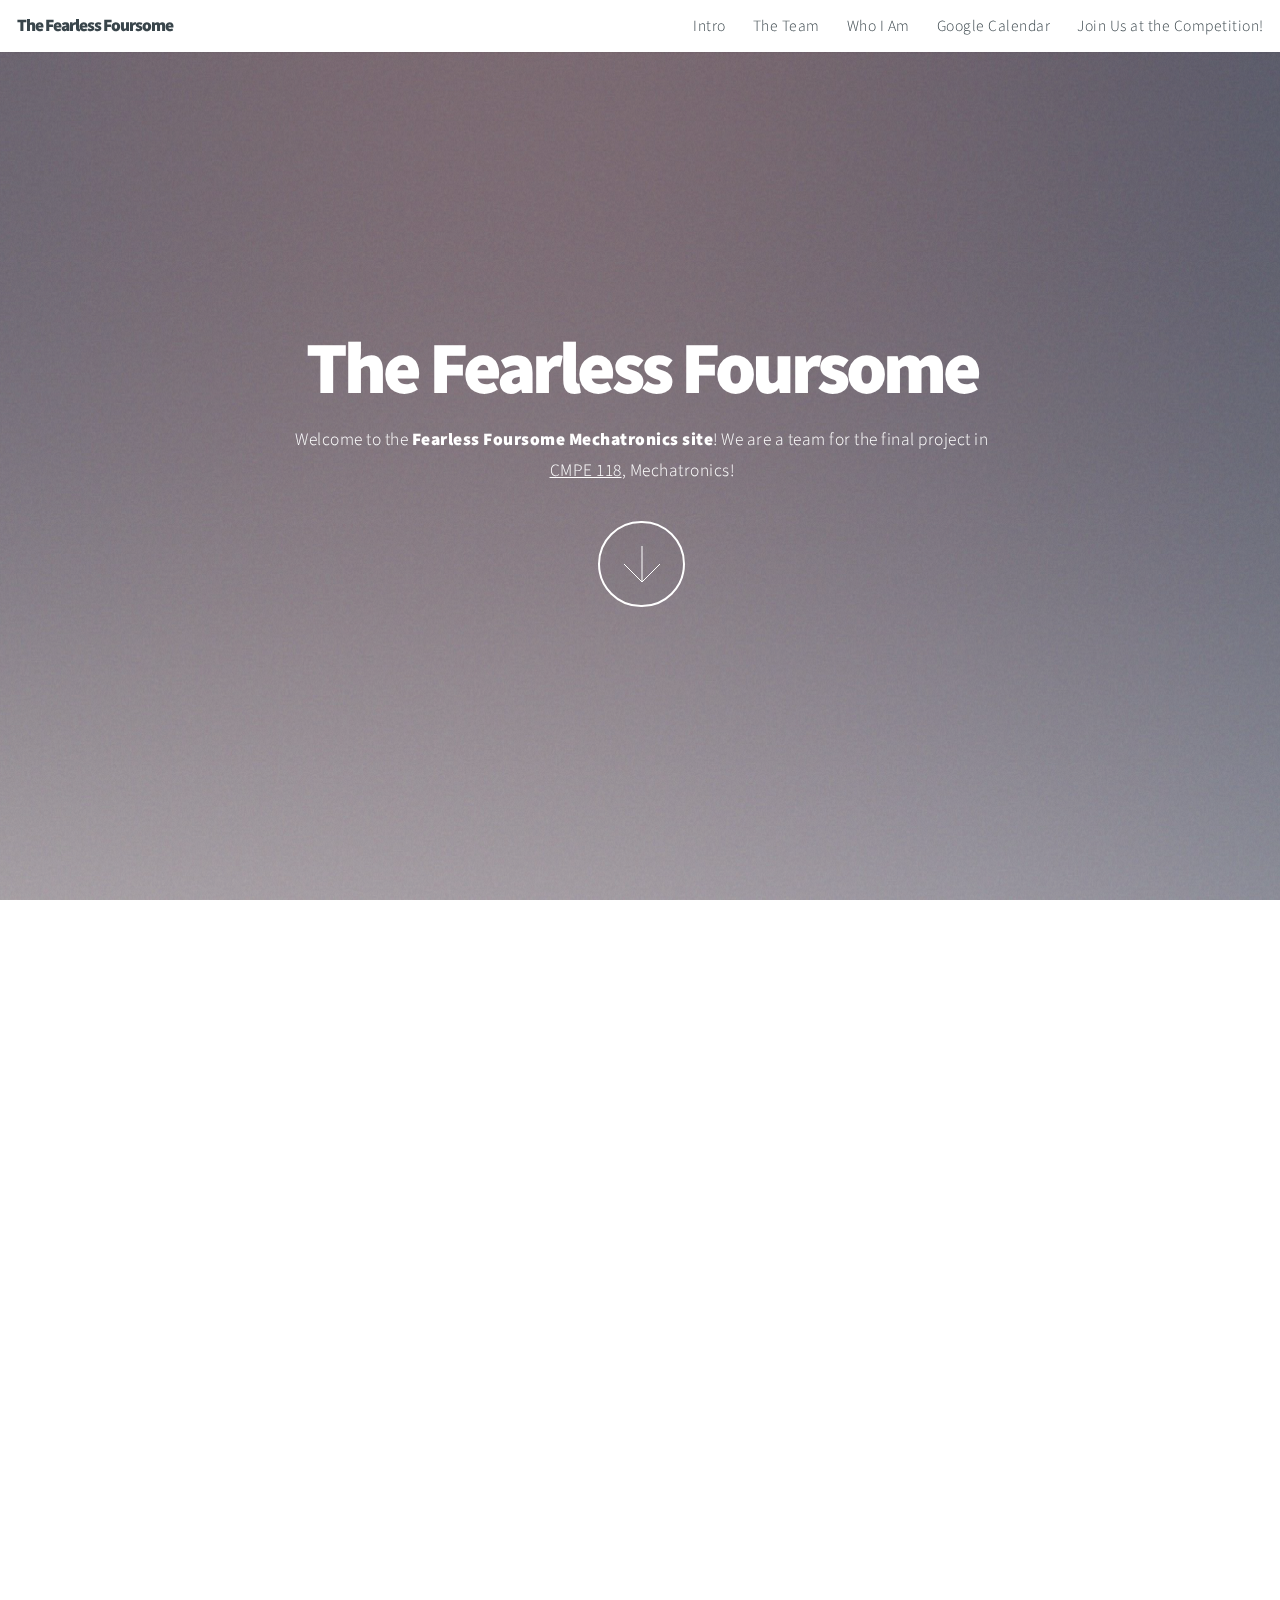
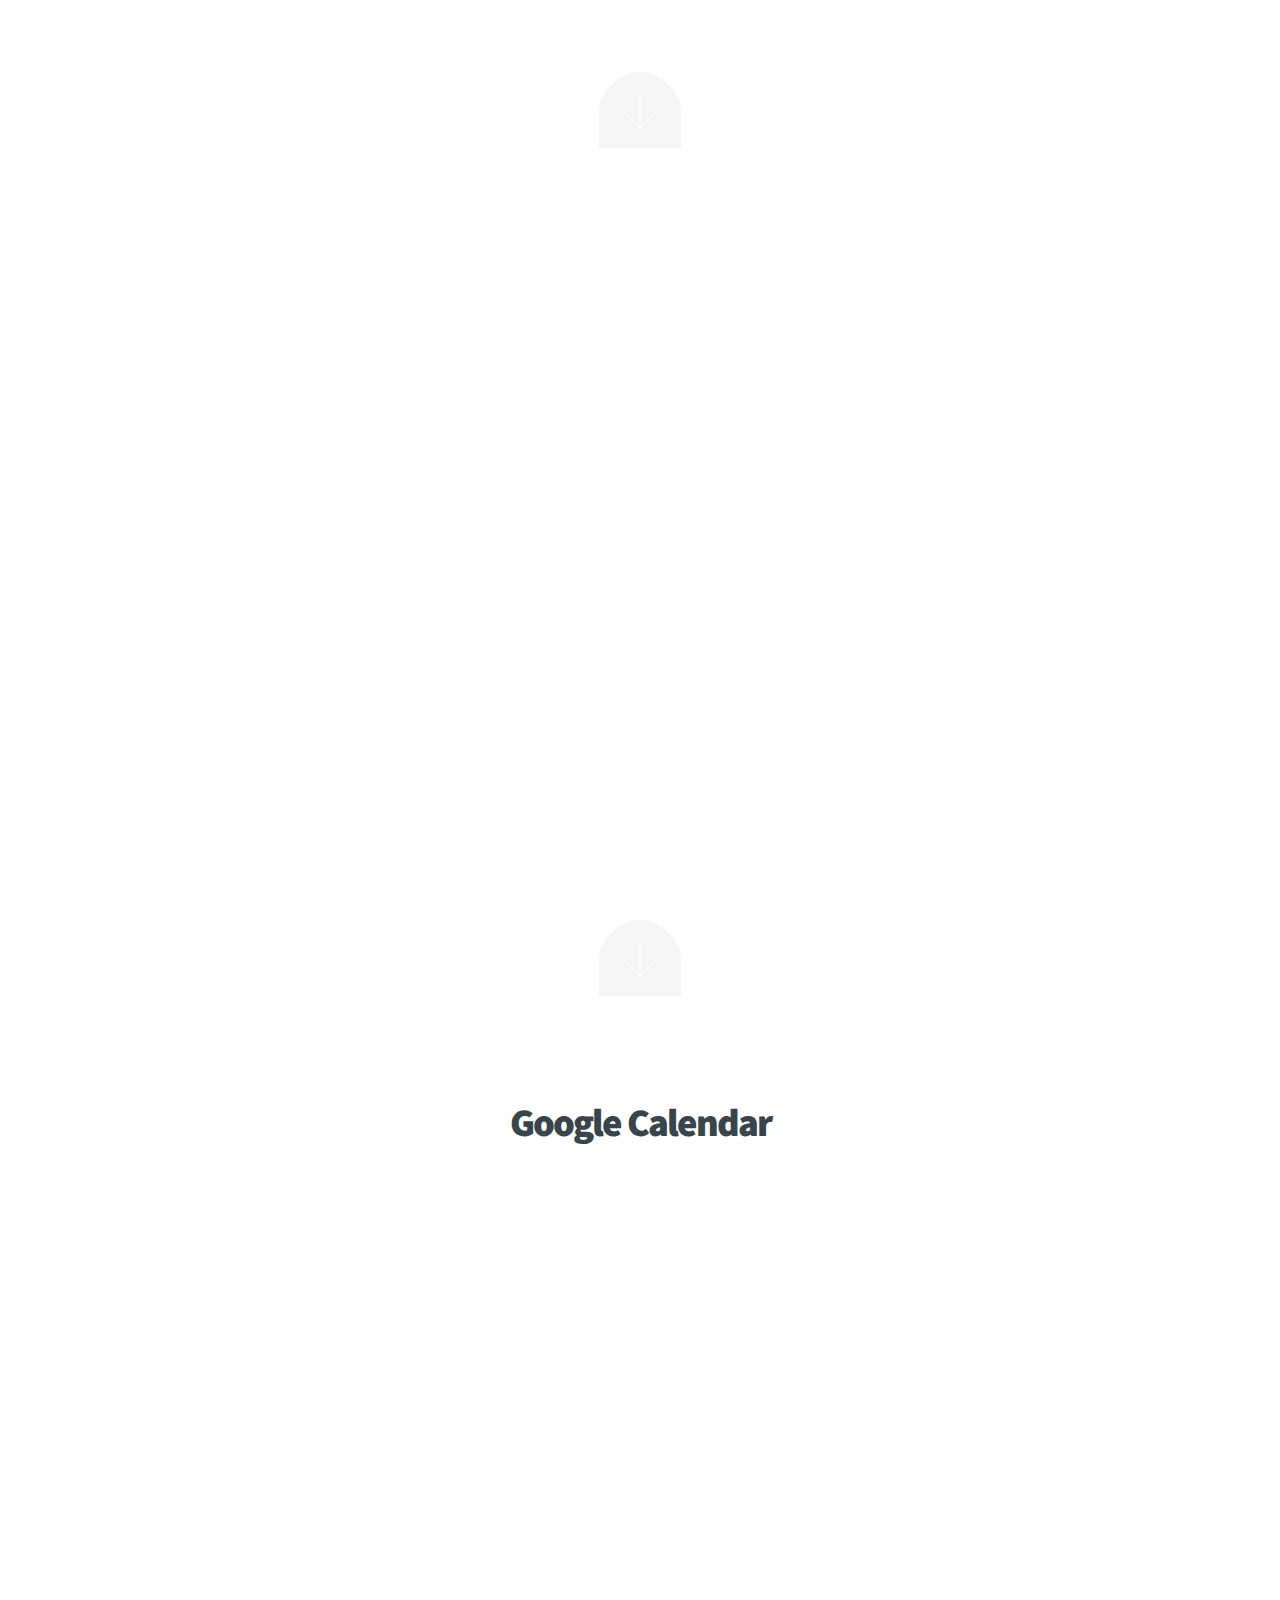
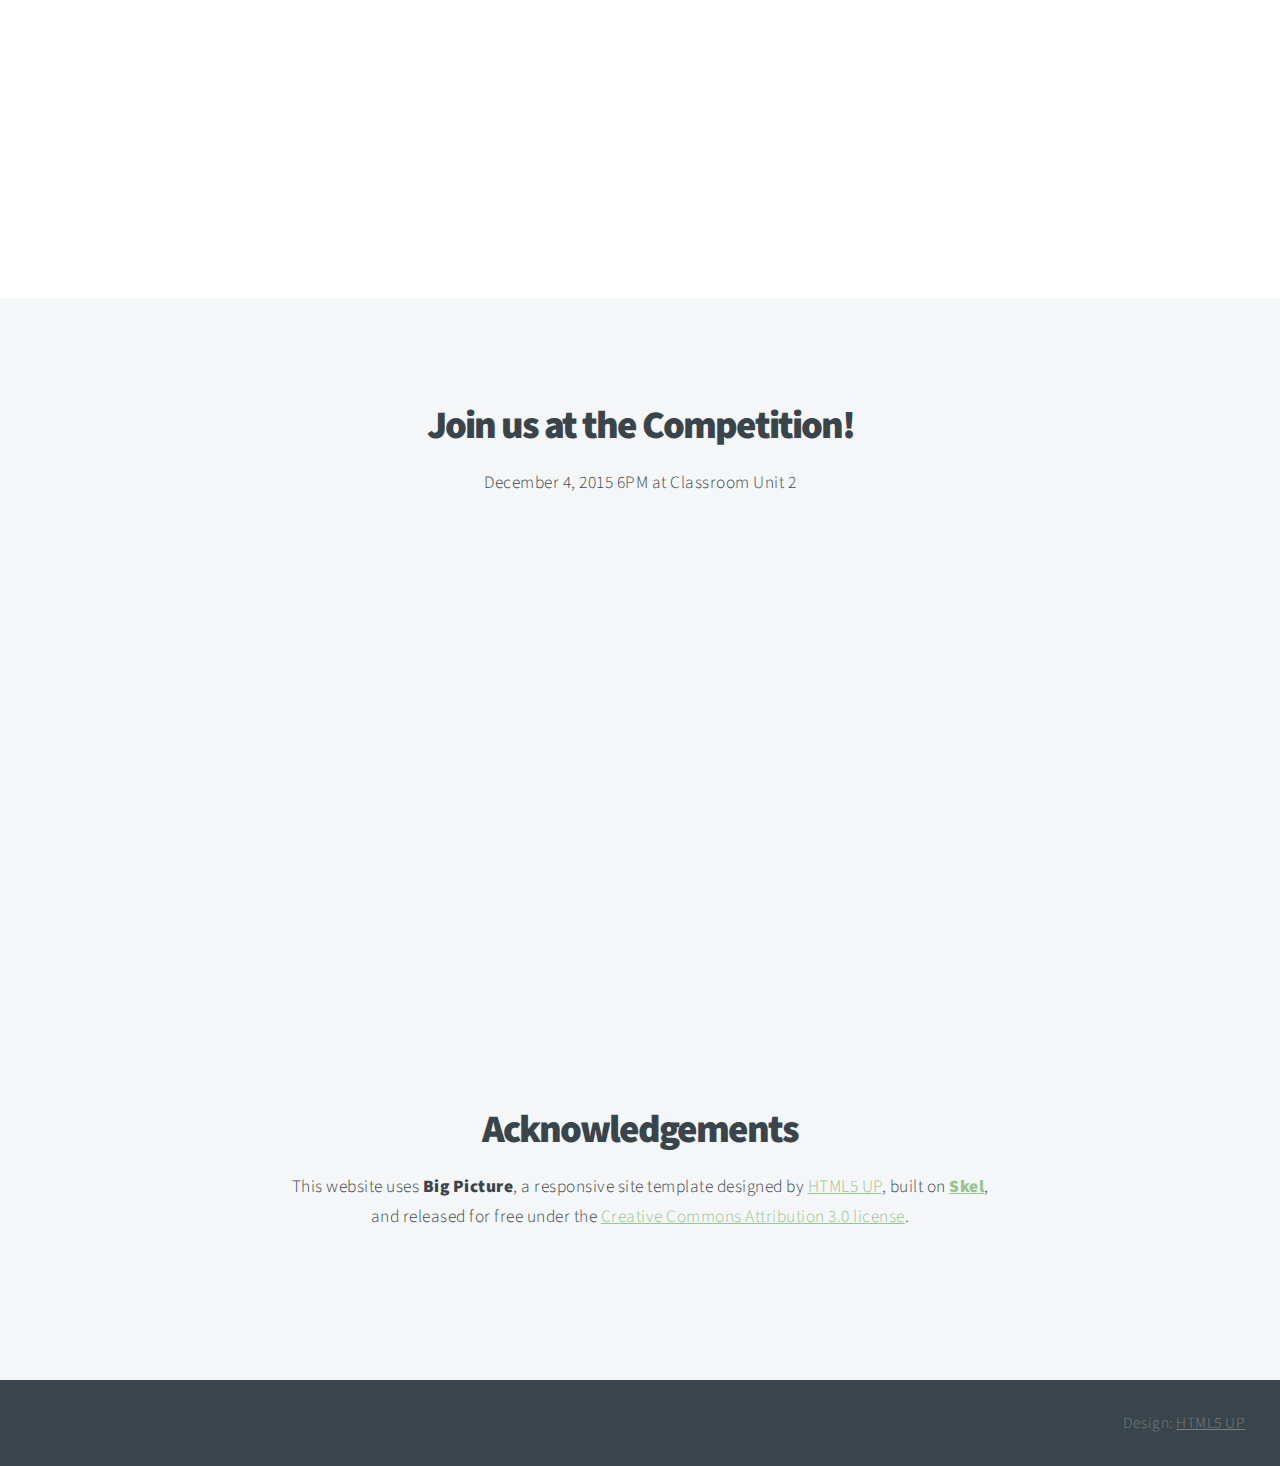
==== commit 0d94dd72: "Forgot a name change" ====
--- a/index.html
+++ b/index.html
@@ -6,7 +6,7 @@
 -->
 <html>
 	<head>
-		<title>Overdogs Mechatronics Team</title>
+		<title>The Fearless Foursome Mechatronics team</title>
 		<meta charset="utf-8" />
 		<meta name="viewport" content="width=device-width, initial-scale=1" />
 		<link rel="stylesheet" href="assets/css/main.css" />
@@ -17,7 +17,7 @@
 			<header id="header">
 
 				<!-- Logo -->
-					<h1 id="logo">Overdogs</h1>
+					<h1 id="logo">The Fearless Foursome</h1>
 
 				<!-- Nav -->
 					<nav id="nav">
@@ -36,9 +36,9 @@
 			<section id="intro" class="main style1 dark fullscreen">
 				<div class="content container 75%">
 					<header>
-						<h2>Overdogs</h2>
+						<h2>The Fearless Foursome</h2>
 					</header>
-					<p>Welcome to the <strong>Overdogs Mechatronics site</strong>! We are a team for the final project in 
+					<p>Welcome to the <strong>Fearless Foursome Mechatronics site</strong>! We are a team for the final project in 
 					<a href="https://classes.soe.ucsc.edu/cmpe118/Fall15/">CMPE 118</a>, Mechatronics!</p>
 					<footer>
 						<a href="#one" class="button style2 down">More</a>
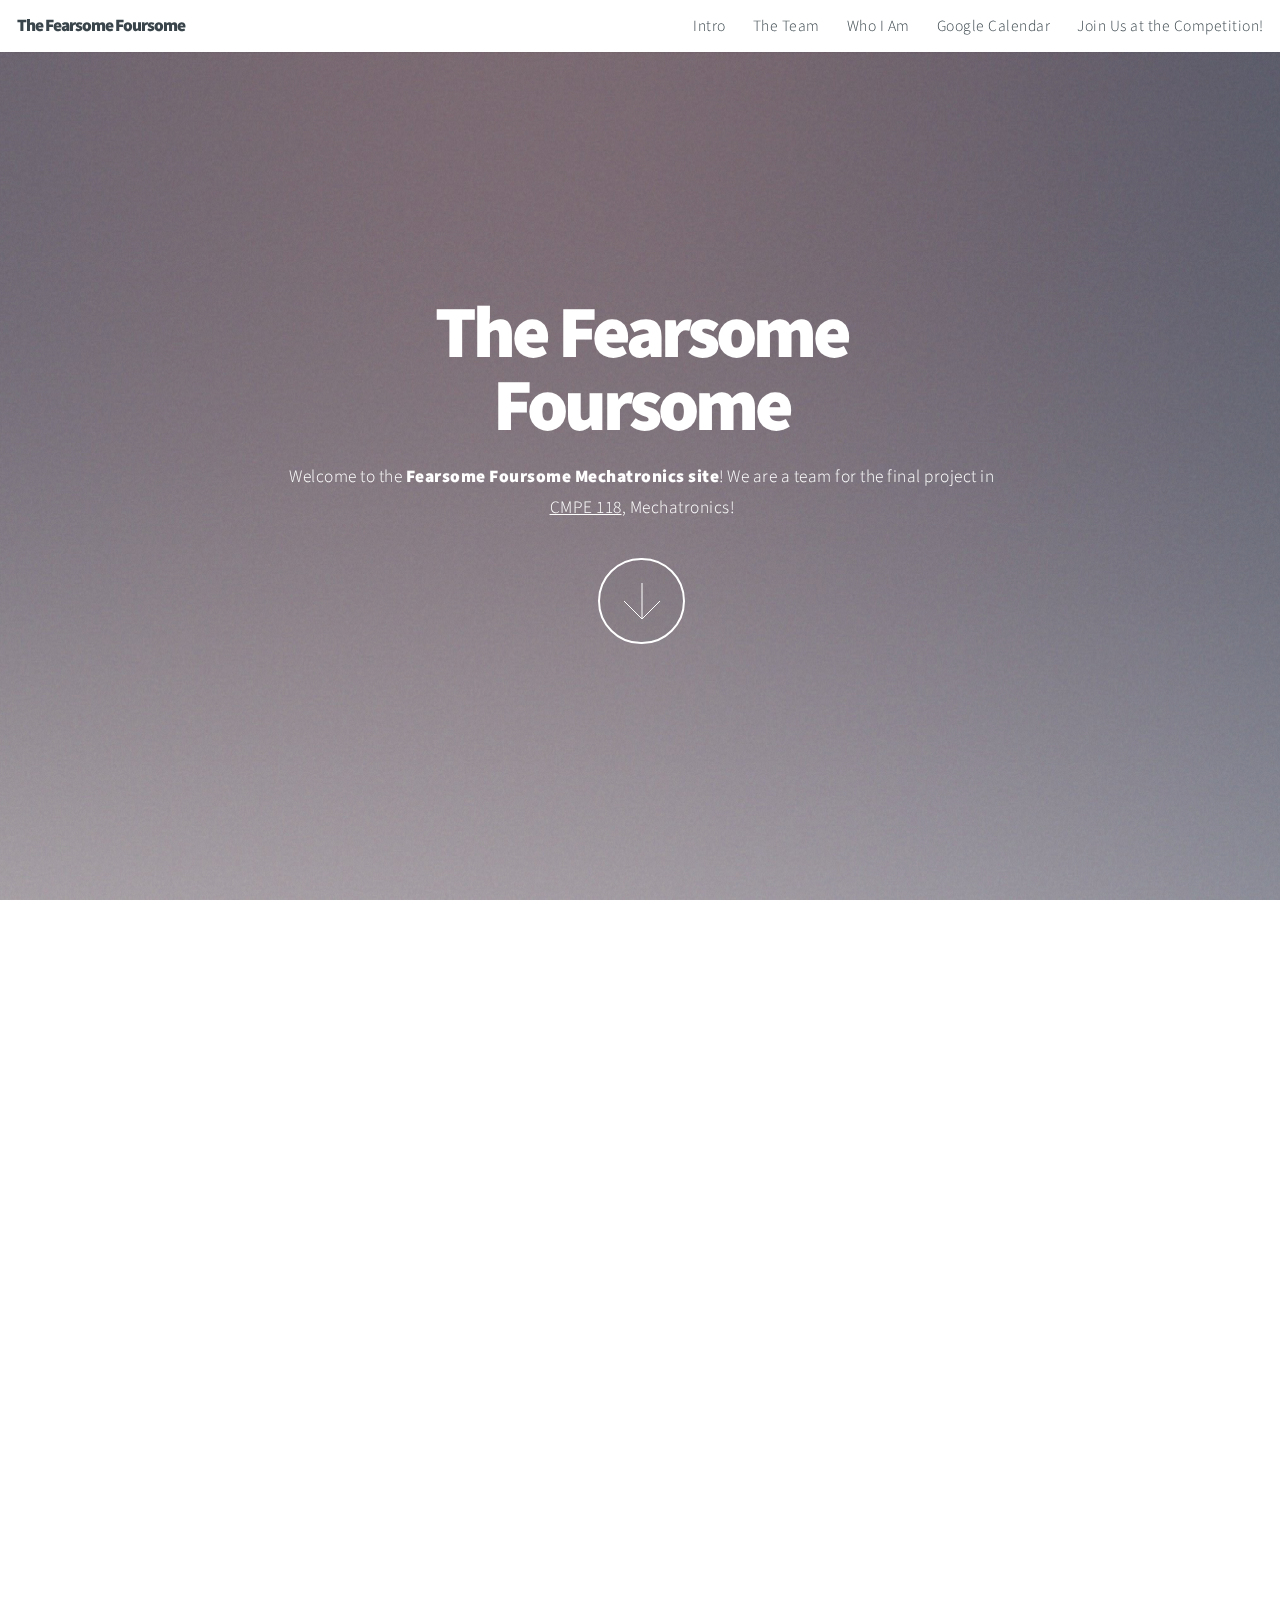
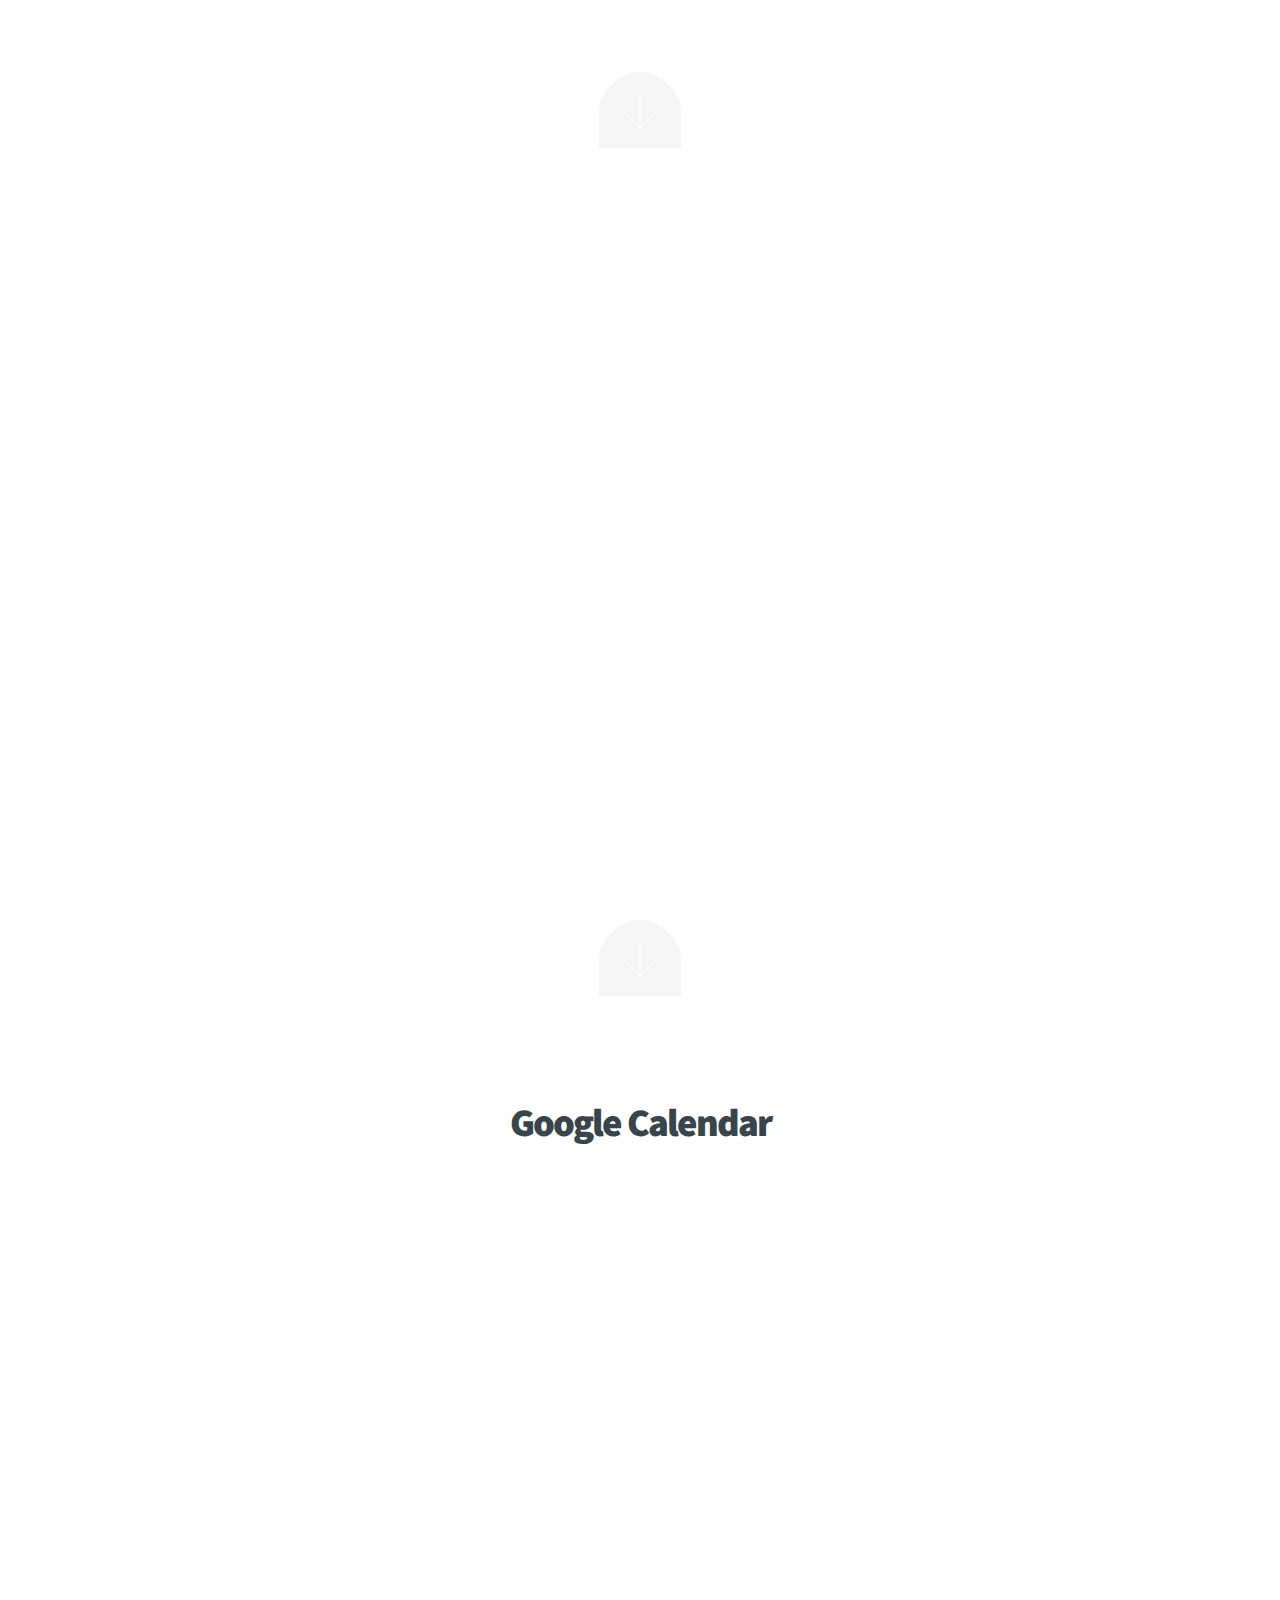
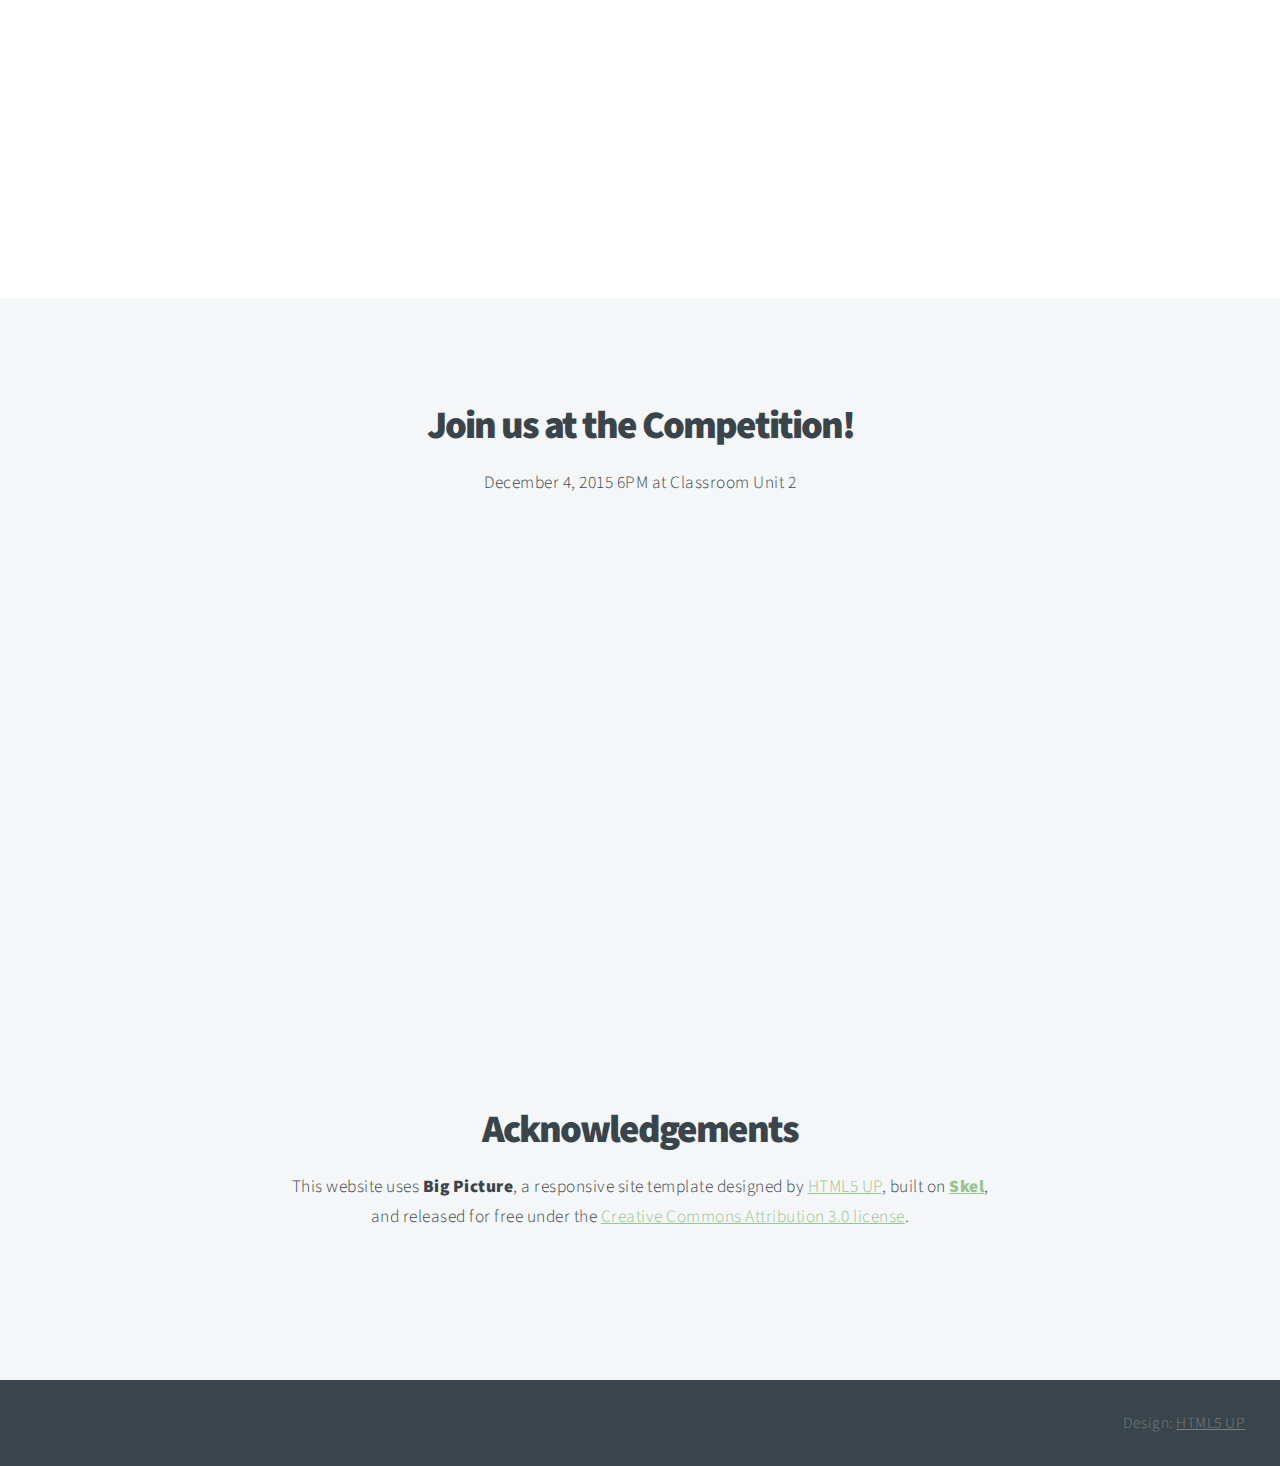
==== commit f1a692df: "Fearsome Foursome" ====
--- a/index.html
+++ b/index.html
@@ -6,7 +6,7 @@
 -->
 <html>
 	<head>
-		<title>The Fearless Foursome Mechatronics team</title>
+		<title>The Fearsome Foursome Mechatronics team</title>
 		<meta charset="utf-8" />
 		<meta name="viewport" content="width=device-width, initial-scale=1" />
 		<link rel="stylesheet" href="assets/css/main.css" />
@@ -17,7 +17,7 @@
 			<header id="header">
 
 				<!-- Logo -->
-					<h1 id="logo">The Fearless Foursome</h1>
+					<h1 id="logo">The Fearsome Foursome</h1>
 
 				<!-- Nav -->
 					<nav id="nav">
@@ -36,9 +36,9 @@
 			<section id="intro" class="main style1 dark fullscreen">
 				<div class="content container 75%">
 					<header>
-						<h2>The Fearless Foursome</h2>
+						<h2>The Fearsome Foursome</h2>
 					</header>
-					<p>Welcome to the <strong>Fearless Foursome Mechatronics site</strong>! We are a team for the final project in 
+					<p>Welcome to the <strong>Fearsome Foursome Mechatronics site</strong>! We are a team for the final project in 
 					<a href="https://classes.soe.ucsc.edu/cmpe118/Fall15/">CMPE 118</a>, Mechatronics!</p>
 					<footer>
 						<a href="#one" class="button style2 down">More</a>
@@ -66,11 +66,8 @@
 			<section id="two" class="main style2 left dark fullscreen">
 				<div class="content box style2">
 					<header>
-						<h2>Who I Am</h2>
+						<h2>Design Sketches</h2>
 					</header>
-					<p>Lorem ipsum dolor sit amet et sapien sed elementum egestas dolore condimentum.
-					Fusce blandit ultrices sapien, in accumsan orci rhoncus eu. Sed sodales venenatis arcu,
-					id varius justo euismod in. Curabitur egestas consectetur magna.</p>
 				</div>
 				<a href="#work" class="button style2 down anchored">Next</a>
 			</section>
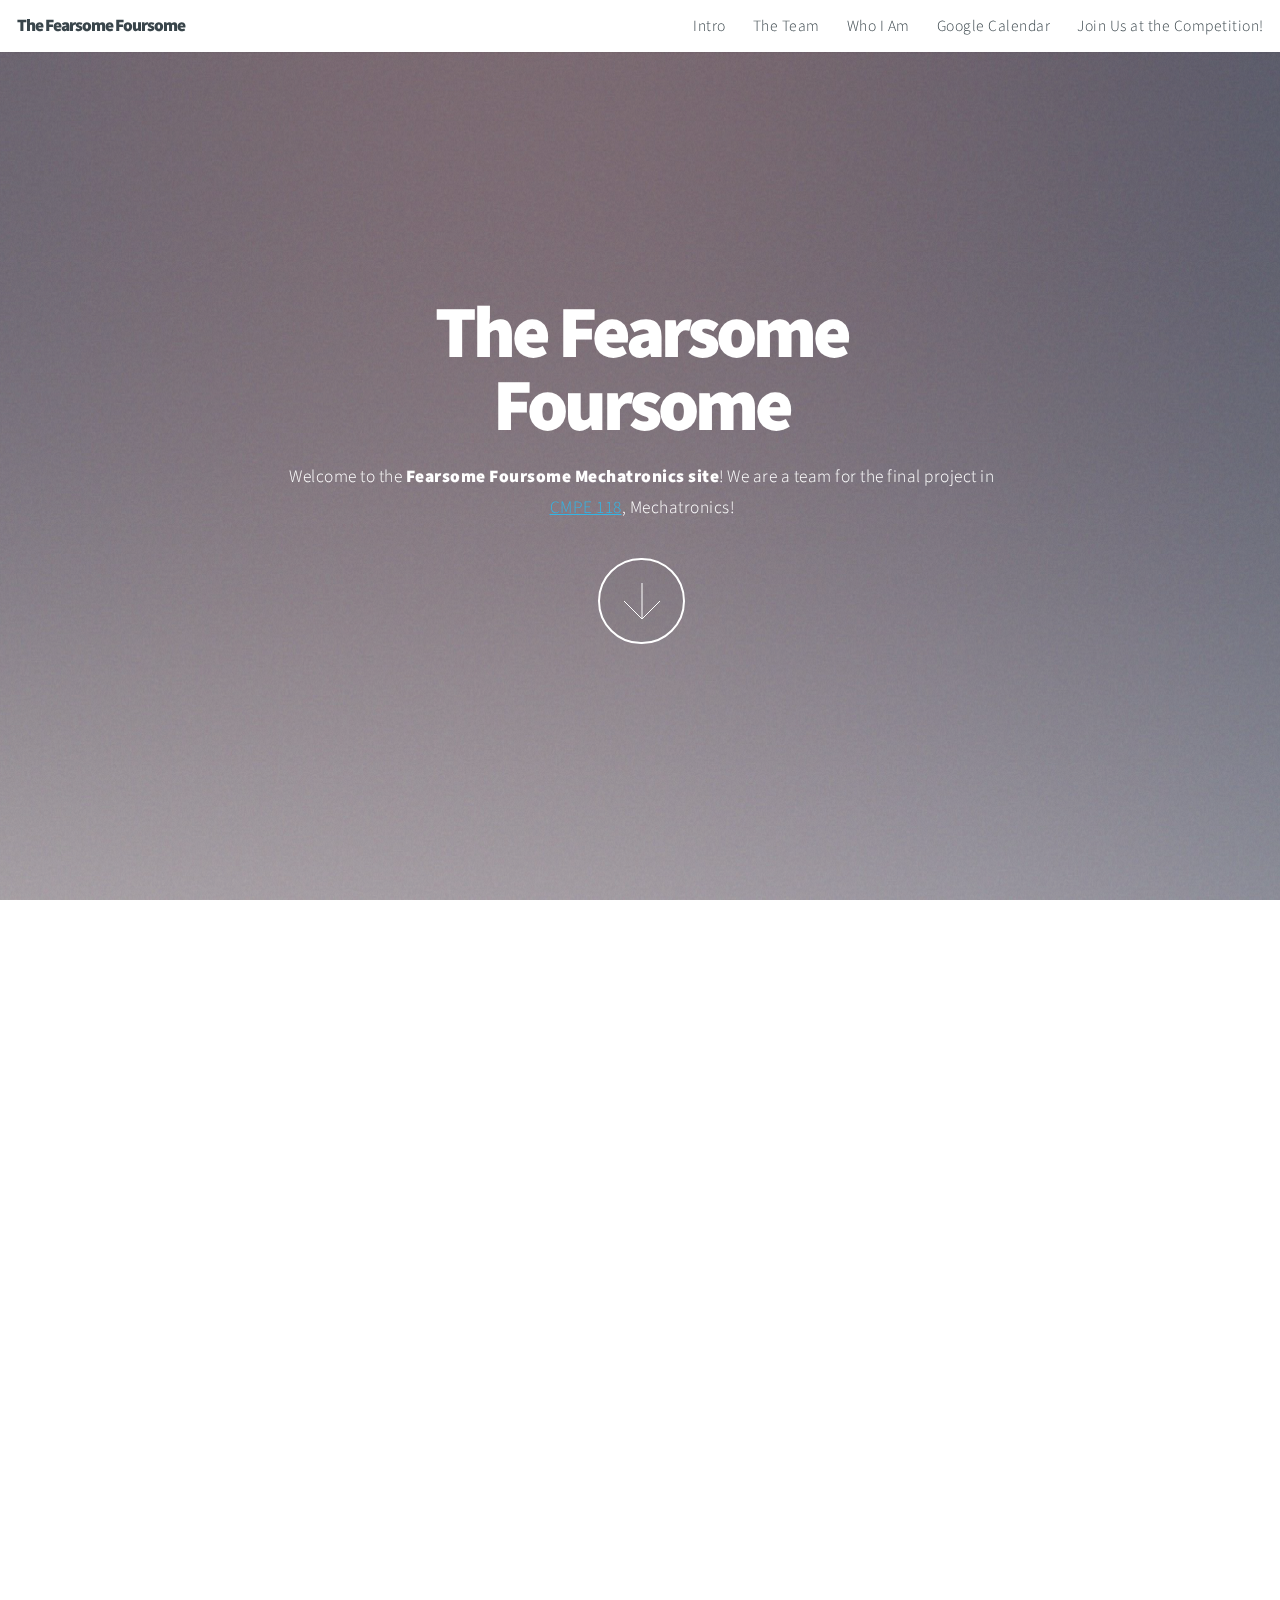
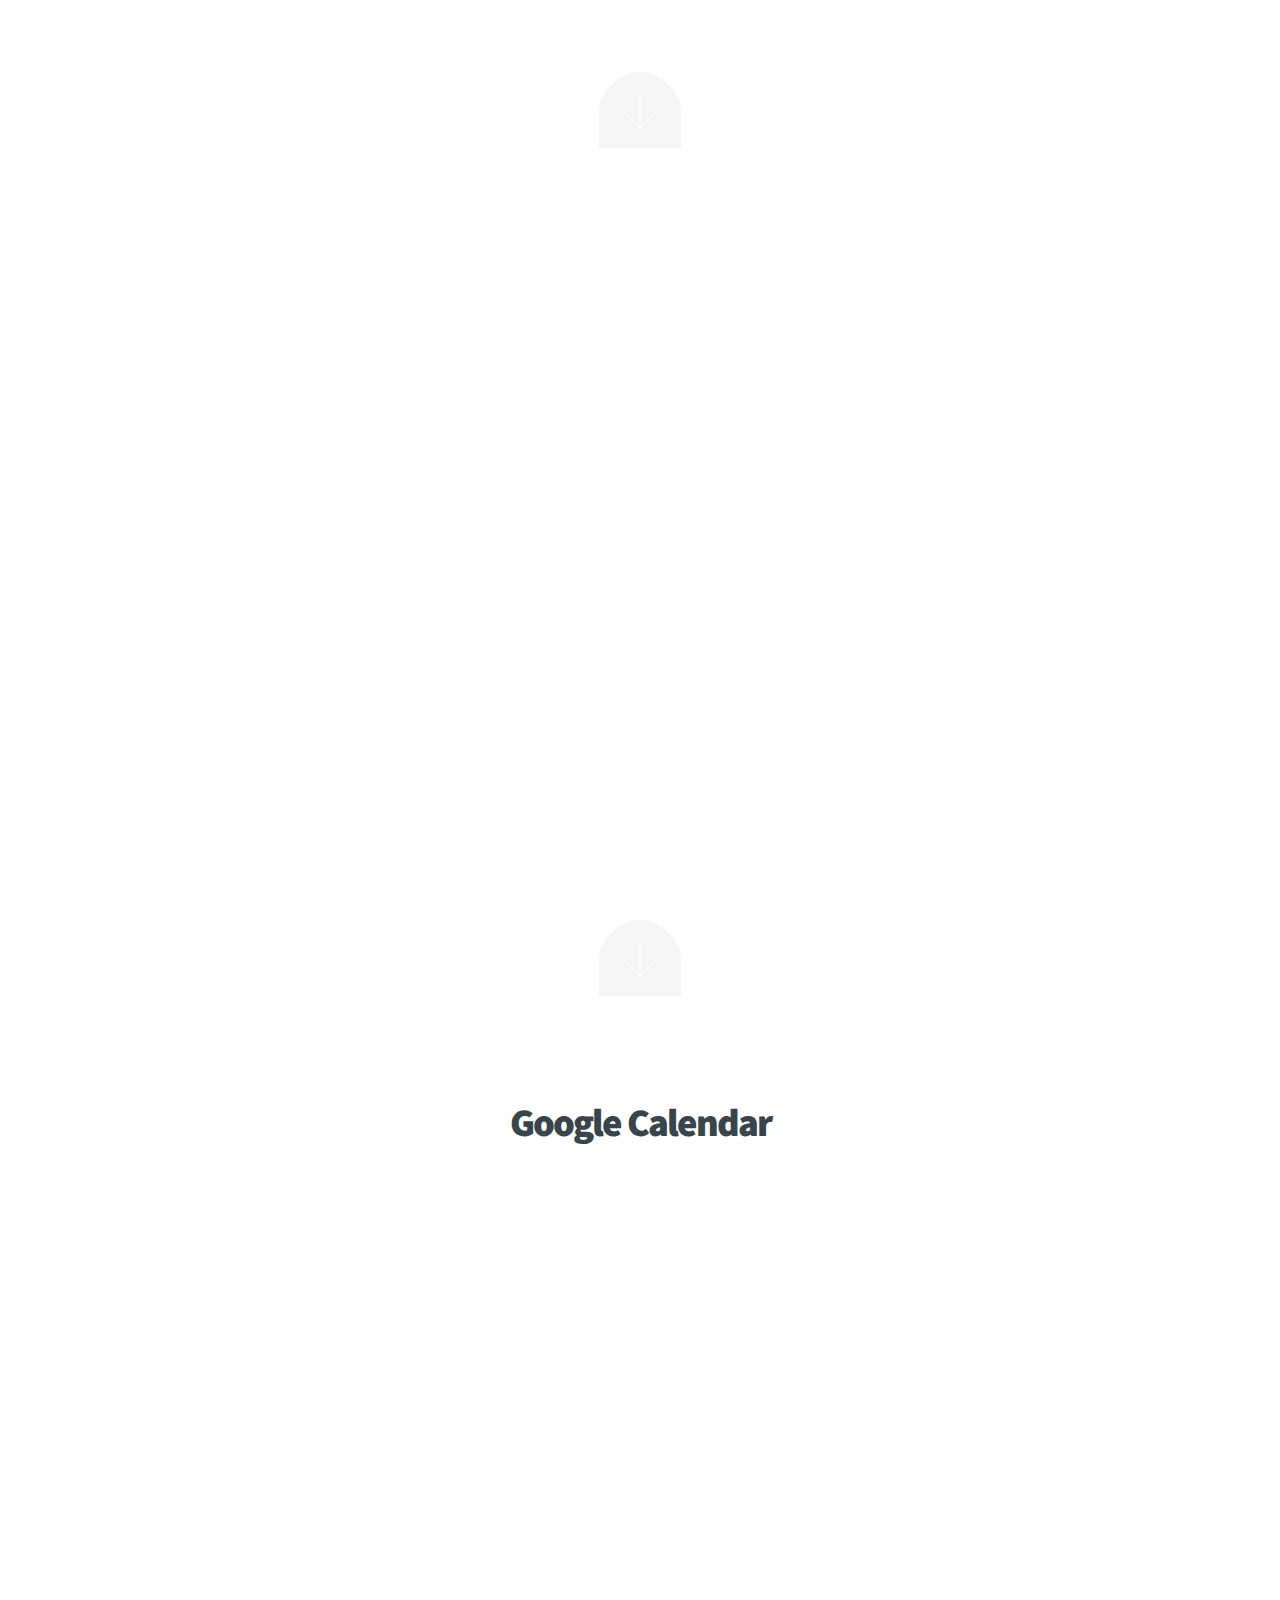
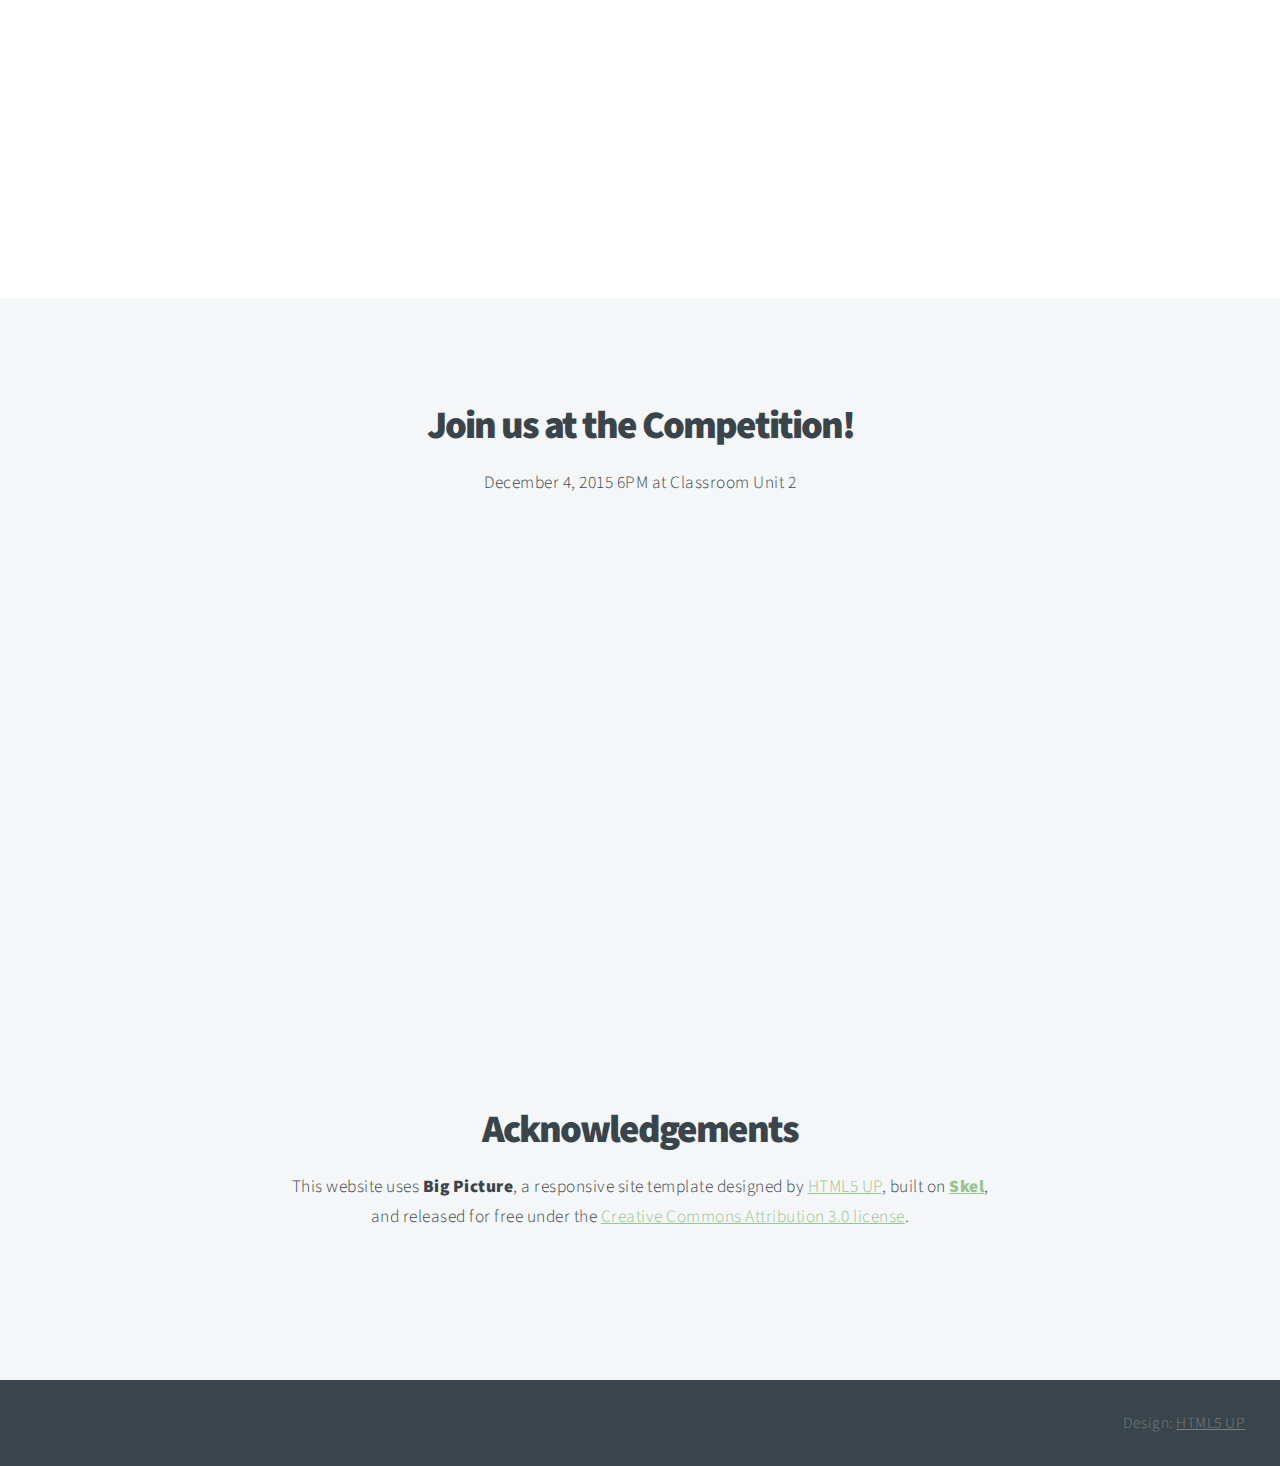
==== commit ca850941: "Starting to implement photo gallery" ====
--- a/index.html
+++ b/index.html
@@ -66,7 +66,7 @@
 			<section id="two" class="main style2 left dark fullscreen">
 				<div class="content box style2">
 					<header>
-						<h2>Design Sketches</h2>
+						<h2><a href ="./designs.html">Design Sketches (click!)</a></h2>
 					</header>
 				</div>
 				<a href="#work" class="button style2 down anchored">Next</a>
--- a/assets/css/main.css
+++ b/assets/css/main.css
@@ -2382,7 +2382,7 @@
 	}
 
 		.dark a {
-			color: #fff;
+			color: #33B5E5;
 		}
 
 		.dark .button.style2 {
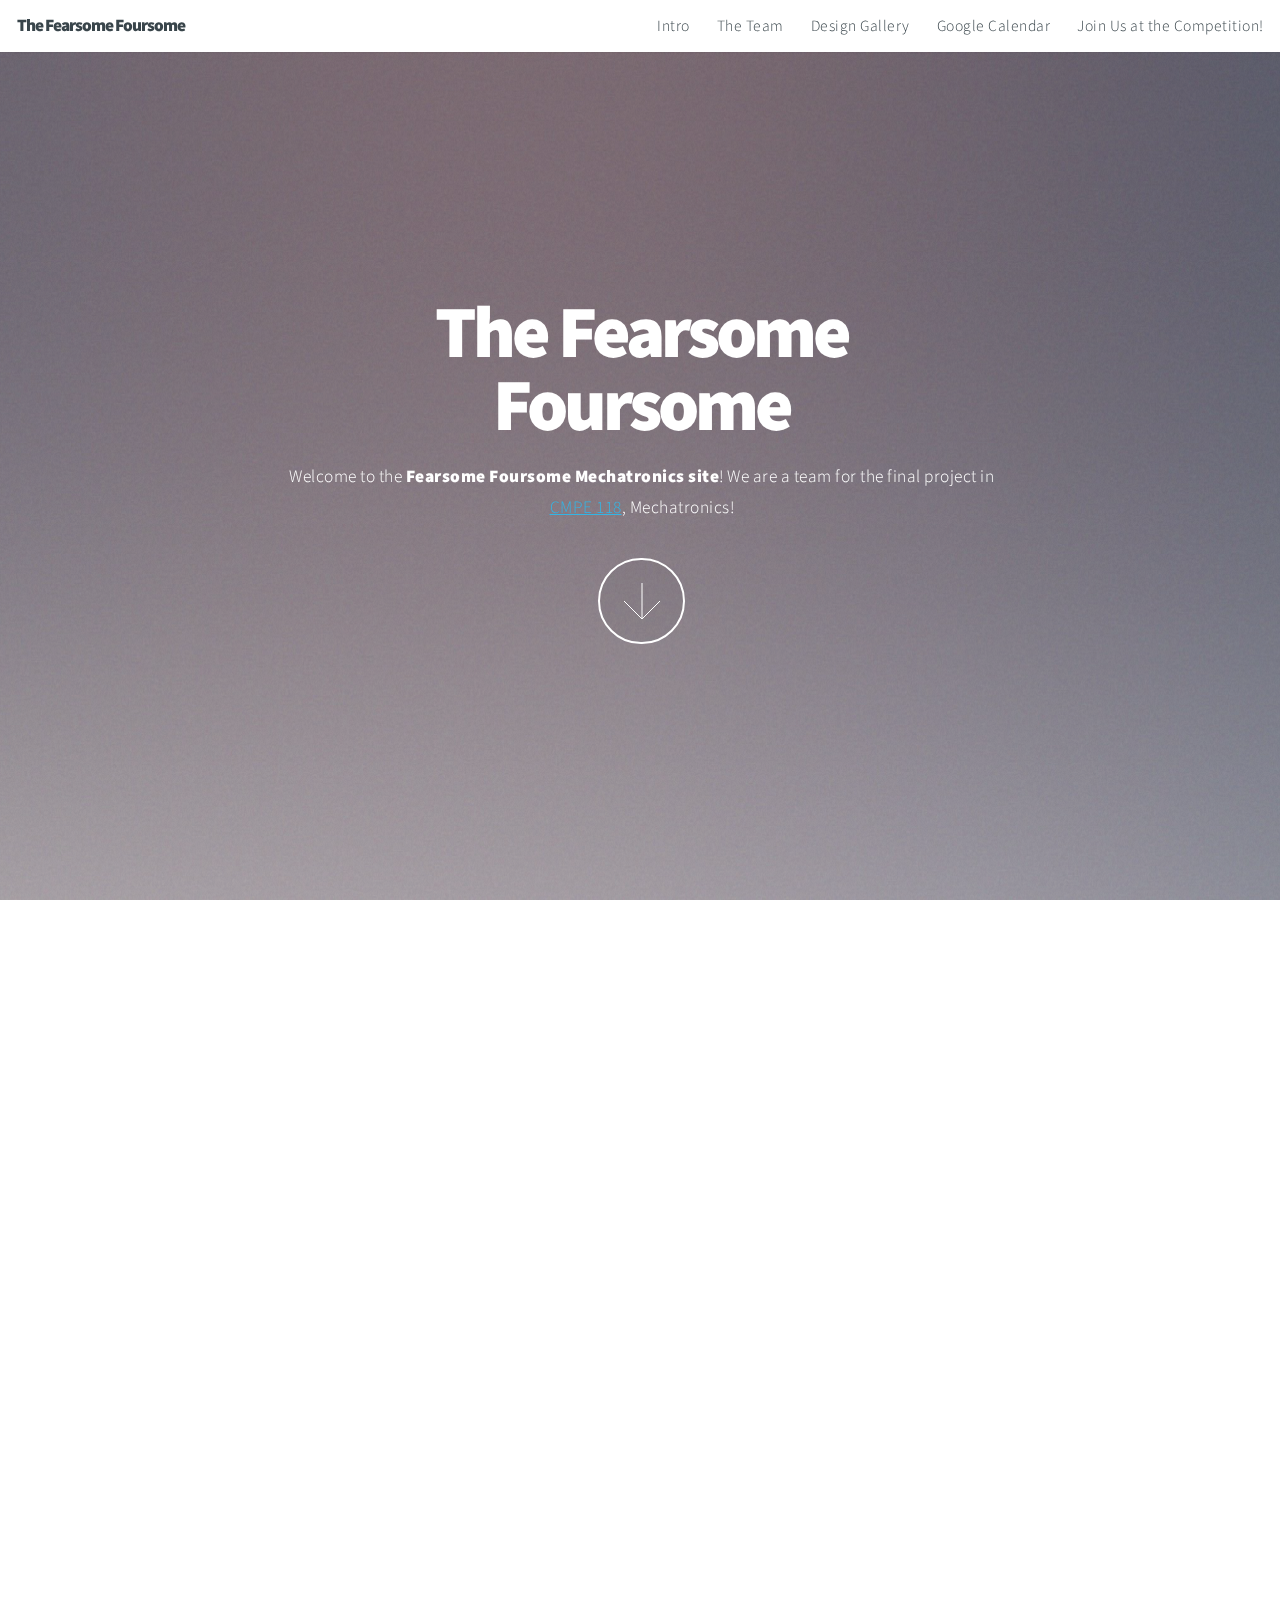
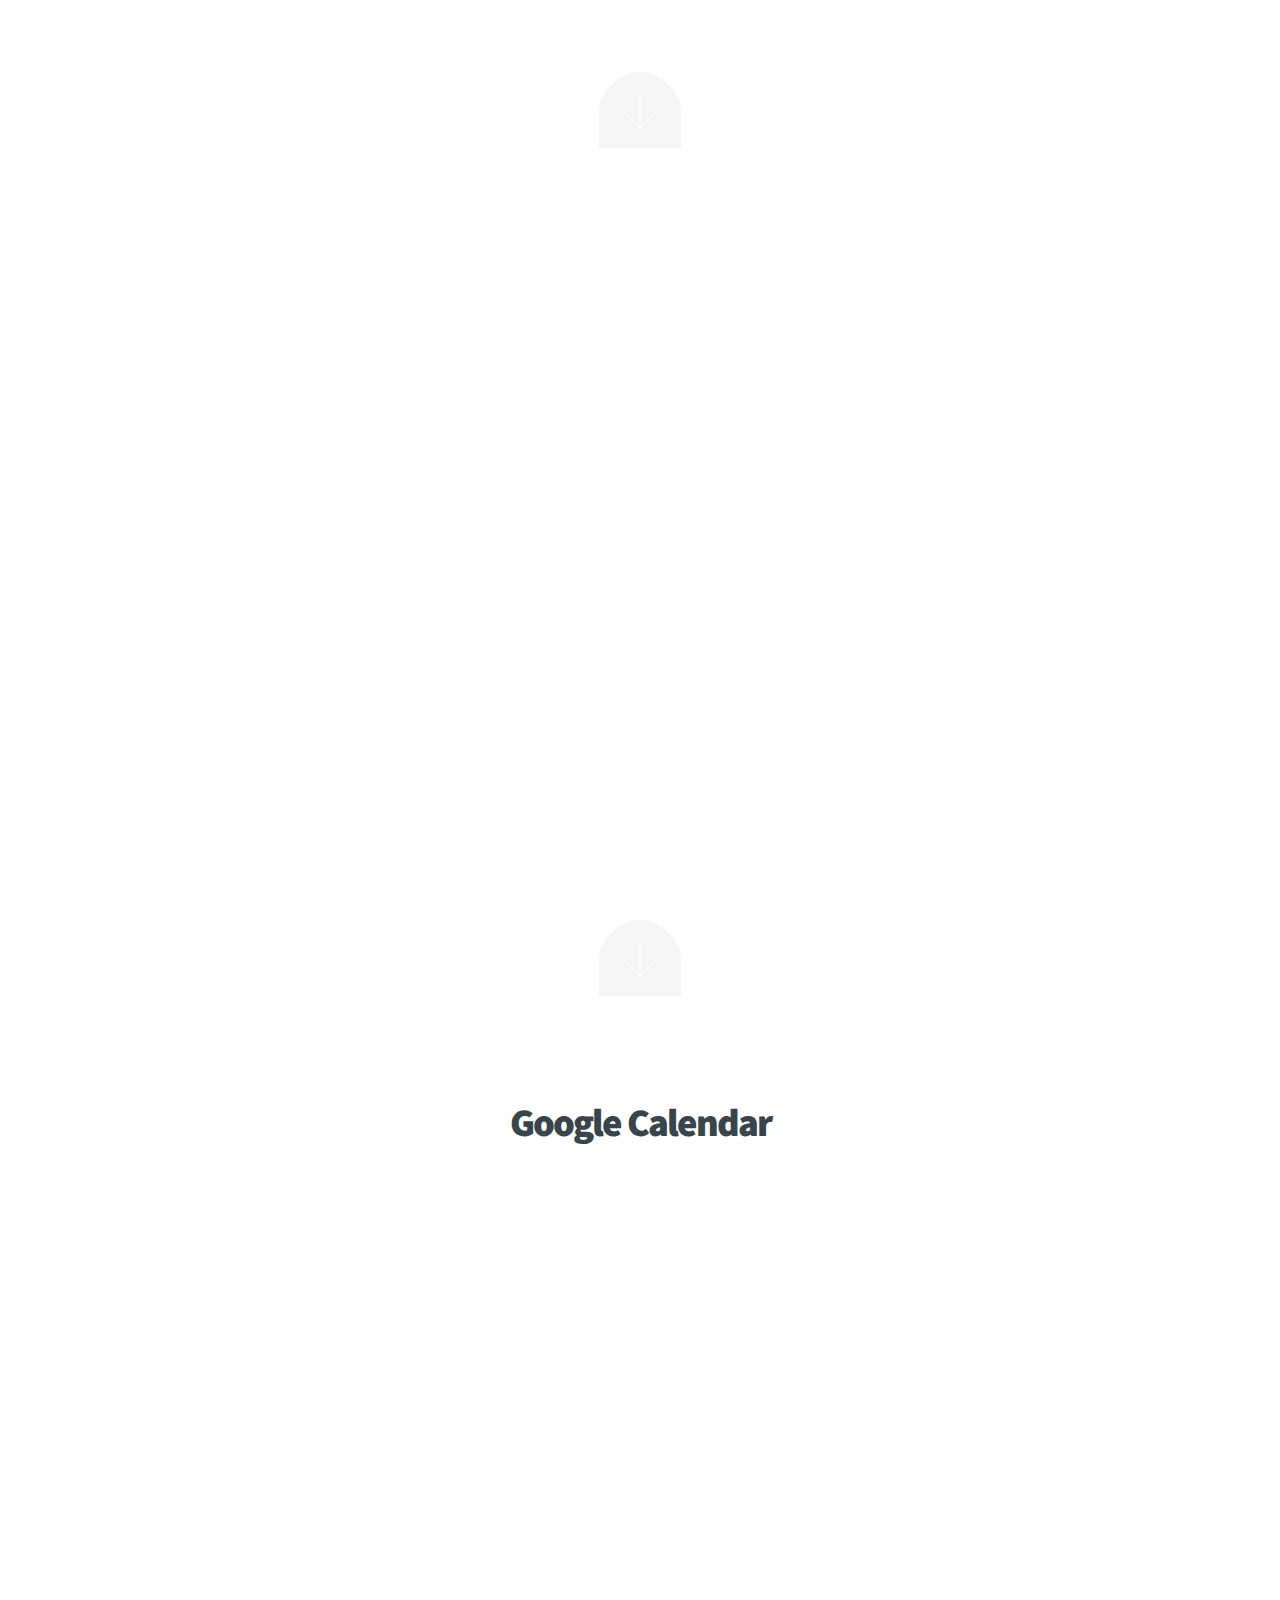
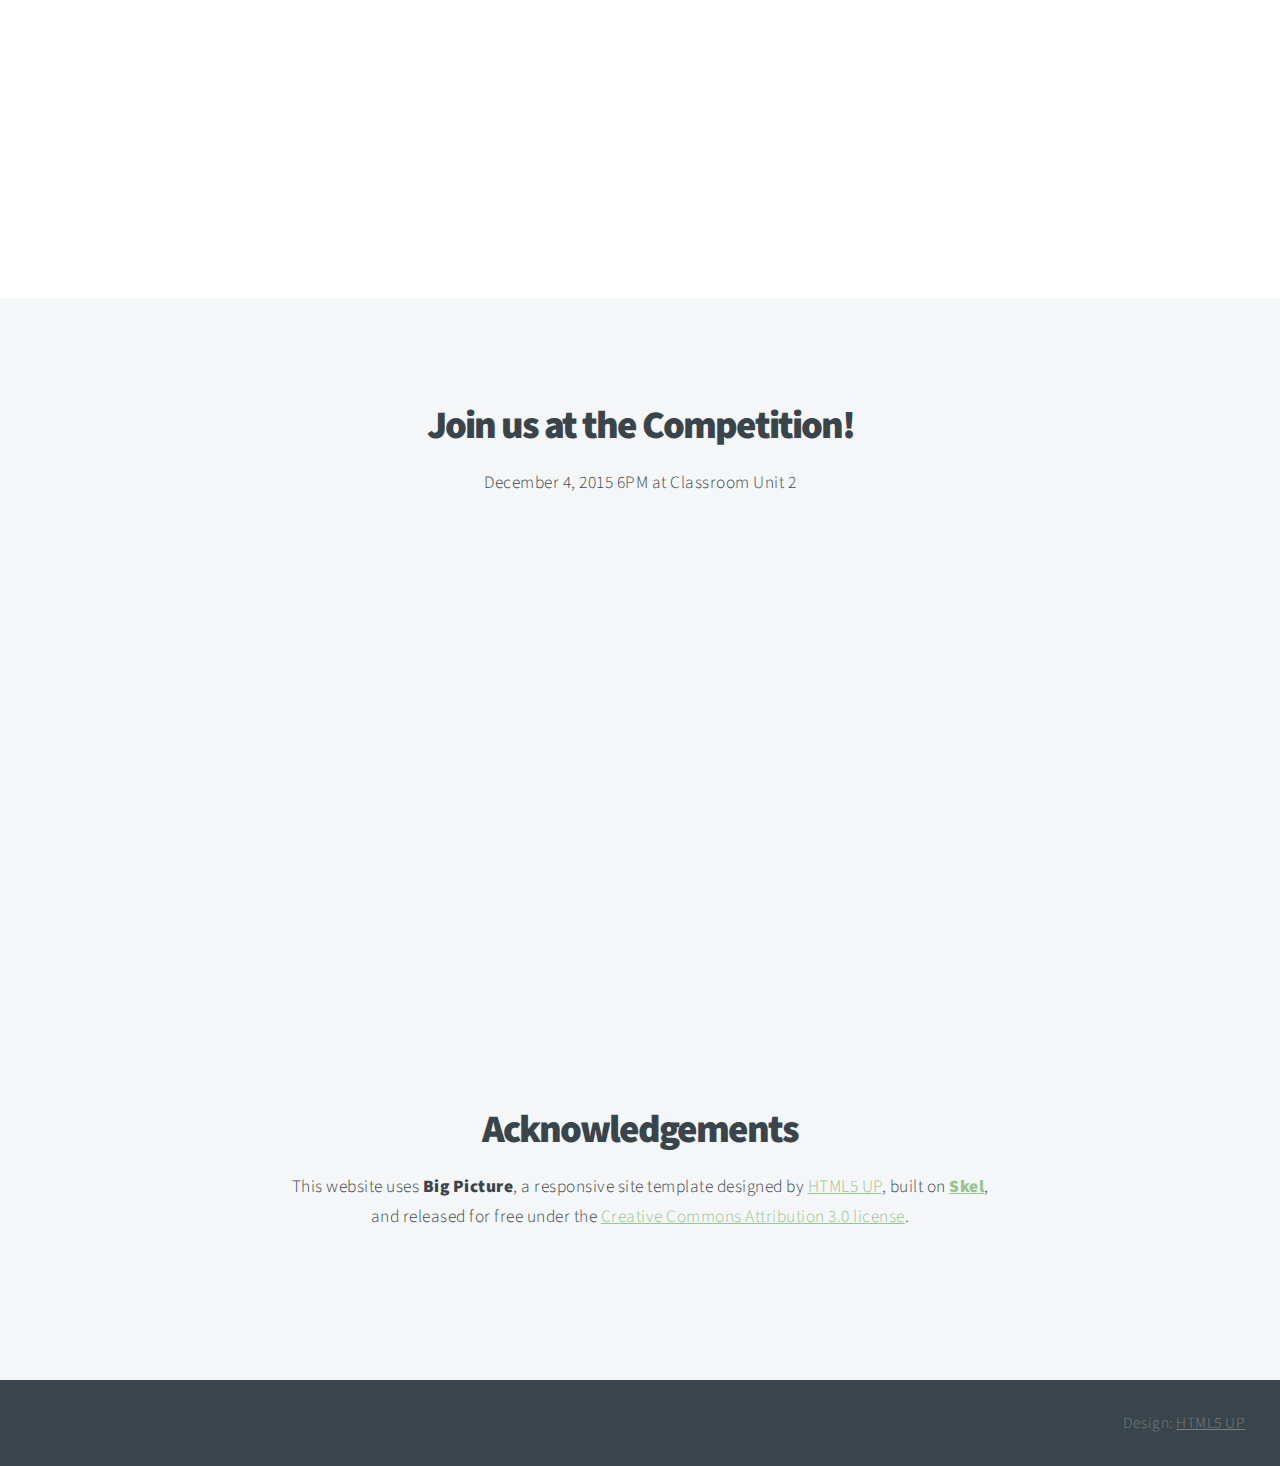
==== commit d74f6e81: "Fixed image scrolling in gallery, added margins in thumbnail view" ====
--- a/index.html
+++ b/index.html
@@ -24,7 +24,7 @@
 						<ul>
 							<li><a href="#intro">Intro</a></li>
 							<li><a href="#one">The Team</a></li>
-							<li><a href="#two">Who I Am</a></li>
+							<li><a href="#two">Design Gallery</a></li>
 							<li><a href="#work">Google Calendar</a></li>
 							<li><a href="#contact">Join Us at the Competition!</a></li>
 						</ul>
@@ -66,7 +66,7 @@
 			<section id="two" class="main style2 left dark fullscreen">
 				<div class="content box style2">
 					<header>
-						<h2><a href ="./designs.html">Design Sketches (click!)</a></h2>
+						<h2><a href ="./designs.html">Design Gallery (click!)</a></h2>
 					</header>
 				</div>
 				<a href="#work" class="button style2 down anchored">Next</a>
@@ -116,12 +116,13 @@
 			</footer>
 
 		<!-- Scripts -->
-			<script src="assets/js/jquery.min.js"></script>
+			<script src="assets/js/jquery-2.1.4.min.js"></script>
 			<script src="assets/js/jquery.poptrox.min.js"></script>
 			<script src="assets/js/jquery.scrolly.min.js"></script>
 			<script src="assets/js/jquery.scrollex.min.js"></script>
 			<script src="assets/js/skel.min.js"></script>
 			<script src="assets/js/util.js"></script>
 			<script src="assets/js/main.js"></script>
+
 	</body>
 </html>
--- a/assets/css/main.css
+++ b/assets/css/main.css
@@ -2372,6 +2372,23 @@
 			}
 
 			.main.style3.secondary {
+				background: #f5f6f7;
+			}
+			
+		.main.style4 {
+			text-align: center;
+			padding: 1em 0 1em 0;
+		}
+		
+			.main.style4 .content > header {
+				margin-bottom: 2em;
+			}
+
+			.main.style4.primary {
+				background: #fff;
+			}
+
+			.main.style4.secondary {
 				background: #f5f6f7;
 			}
 
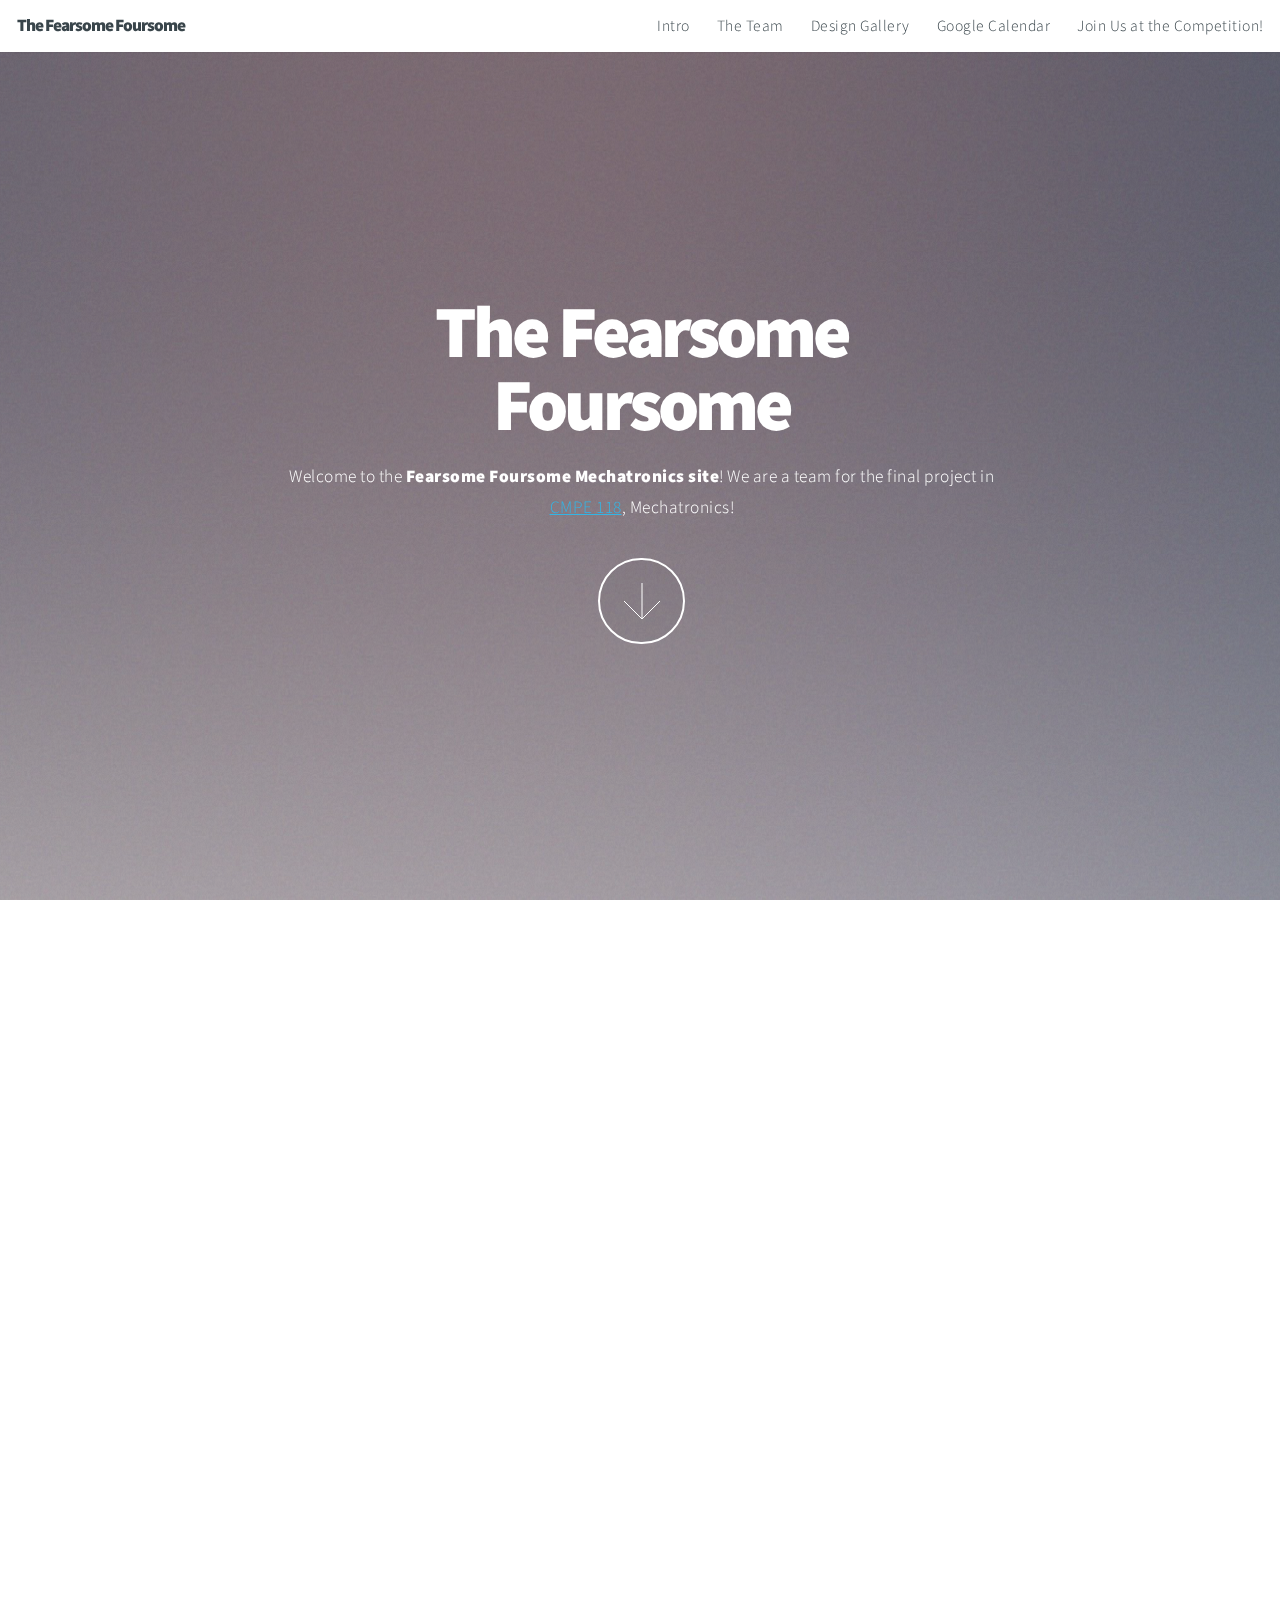
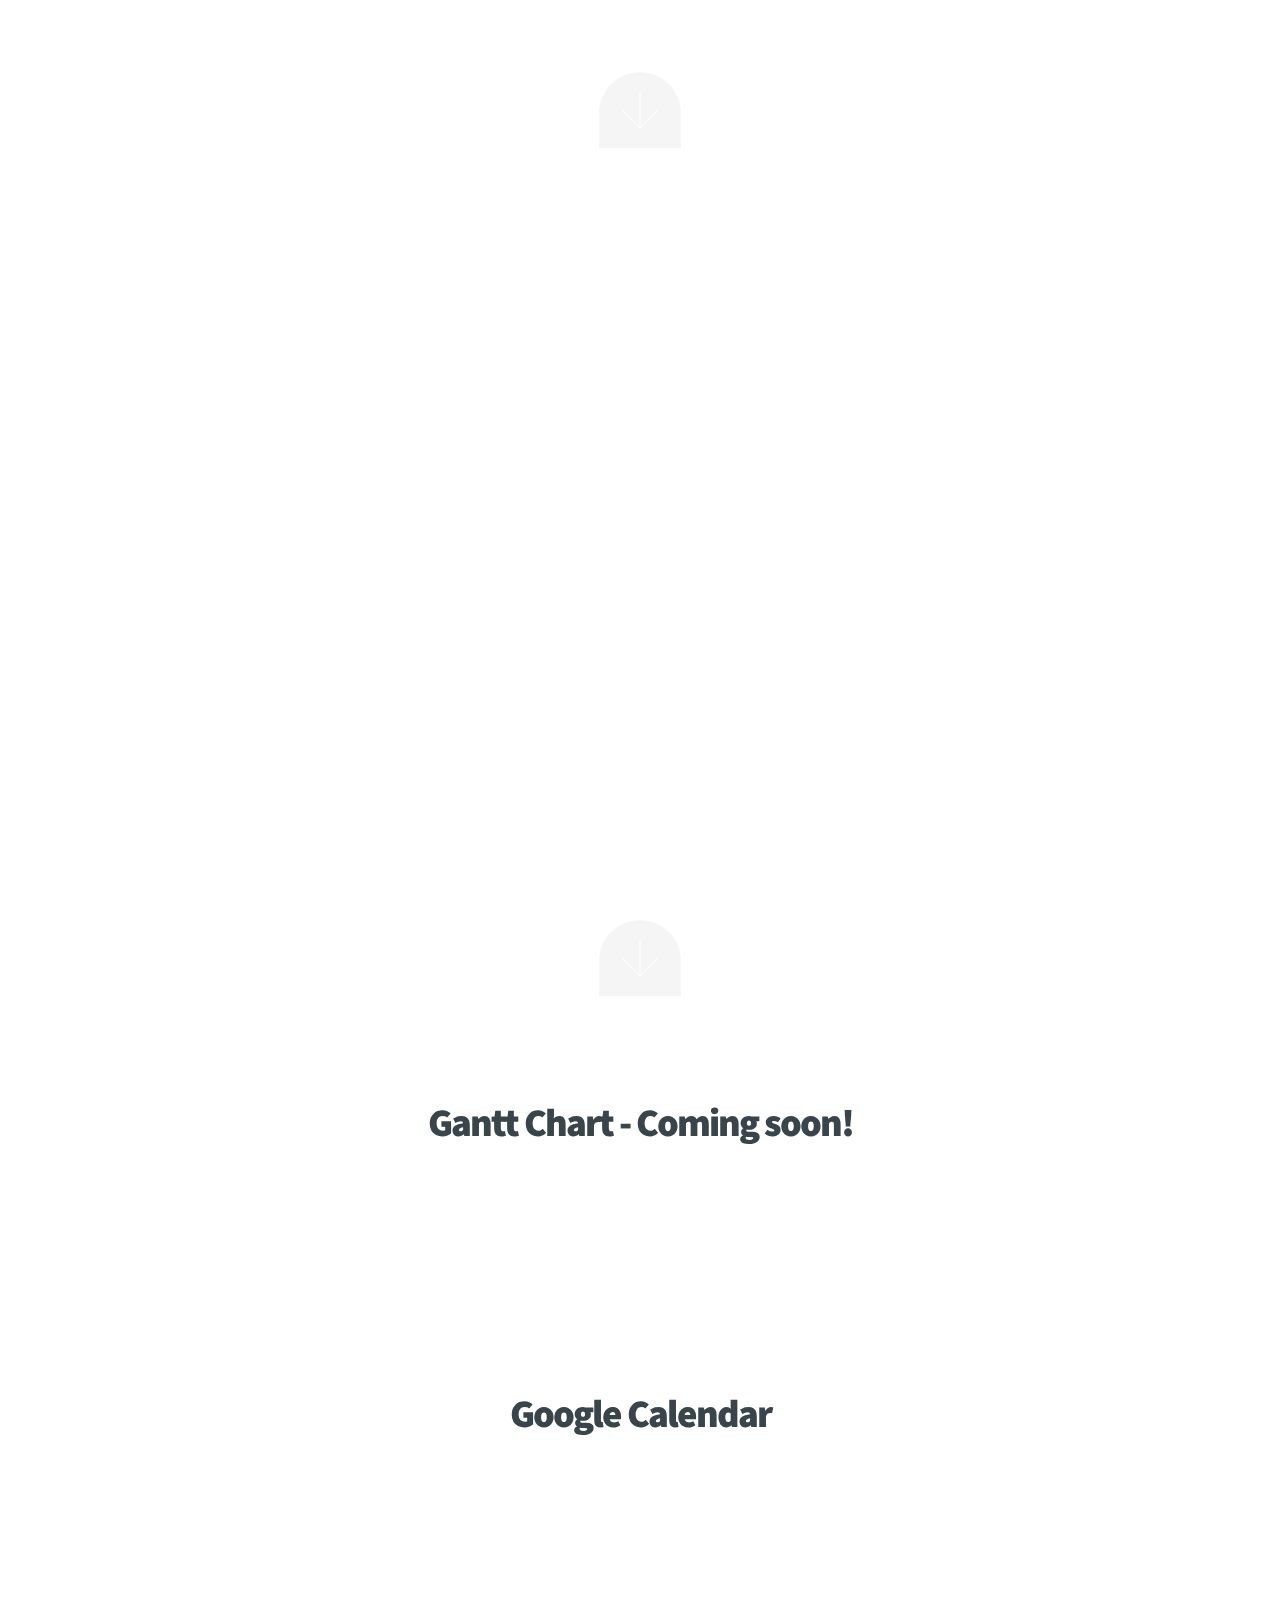
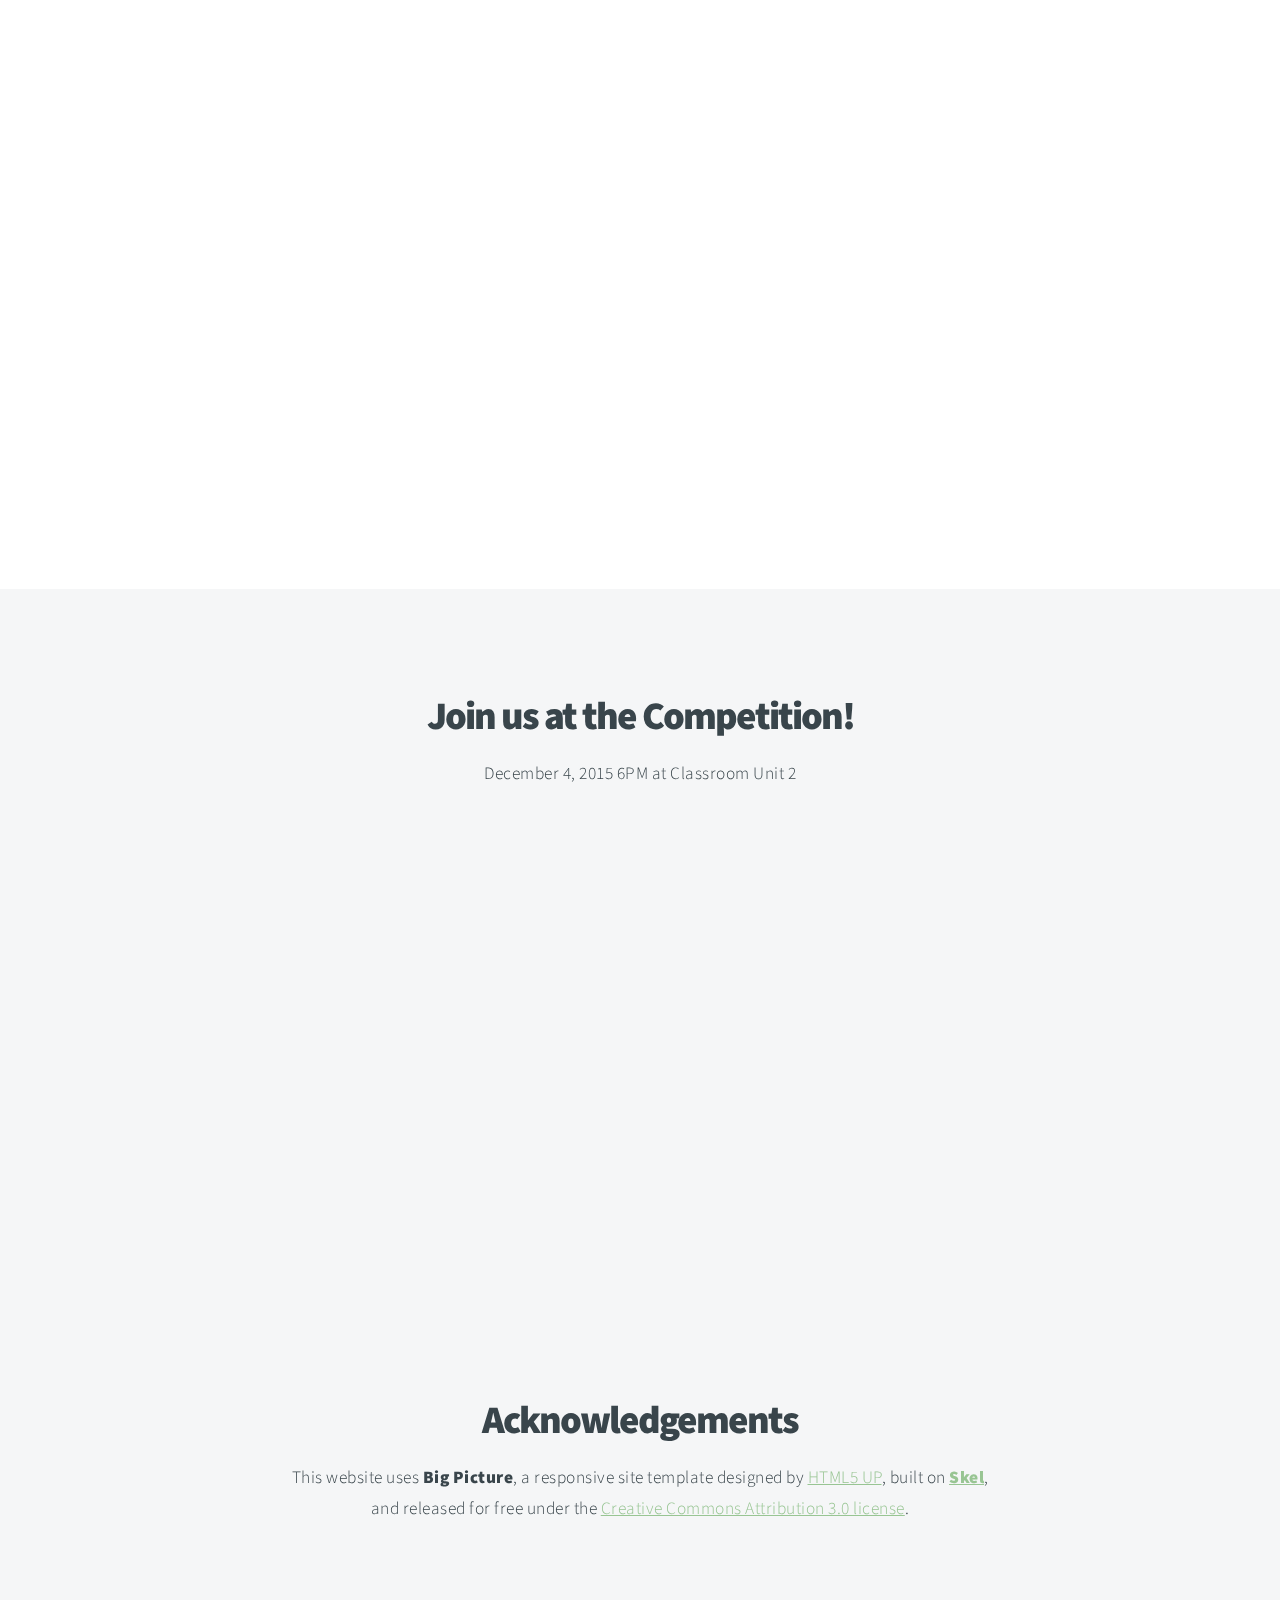
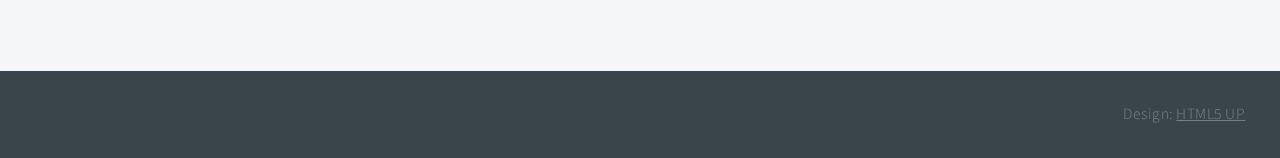
==== commit ed2af4fb: "Update index.html" ====
--- a/index.html
+++ b/index.html
@@ -53,7 +53,7 @@
 						<h2>The Team</h2>
 					</header>
 					<ul>
-						<li>Luis Gonzlaves - CE</li>
+						<li>Luis Gonzalez - CE</li>
 						<li>Edmond Lee - CE</li>
 						<li>Jacob Lee - EE</li>
 						<li>Aaron Maloney - EE/BioE</li>
@@ -73,6 +73,16 @@
 			</section>
 
 		<!-- Work -->
+			<section id="work" class="main style3 primary">
+				<div class="content container">
+					<header>
+						<h2>Gantt Chart - Coming soon!</h2>
+						
+					</header>
+
+				</div>
+			</section>
+		
 			<section id="work" class="main style3 primary">
 				<div class="content container">
 					<header>
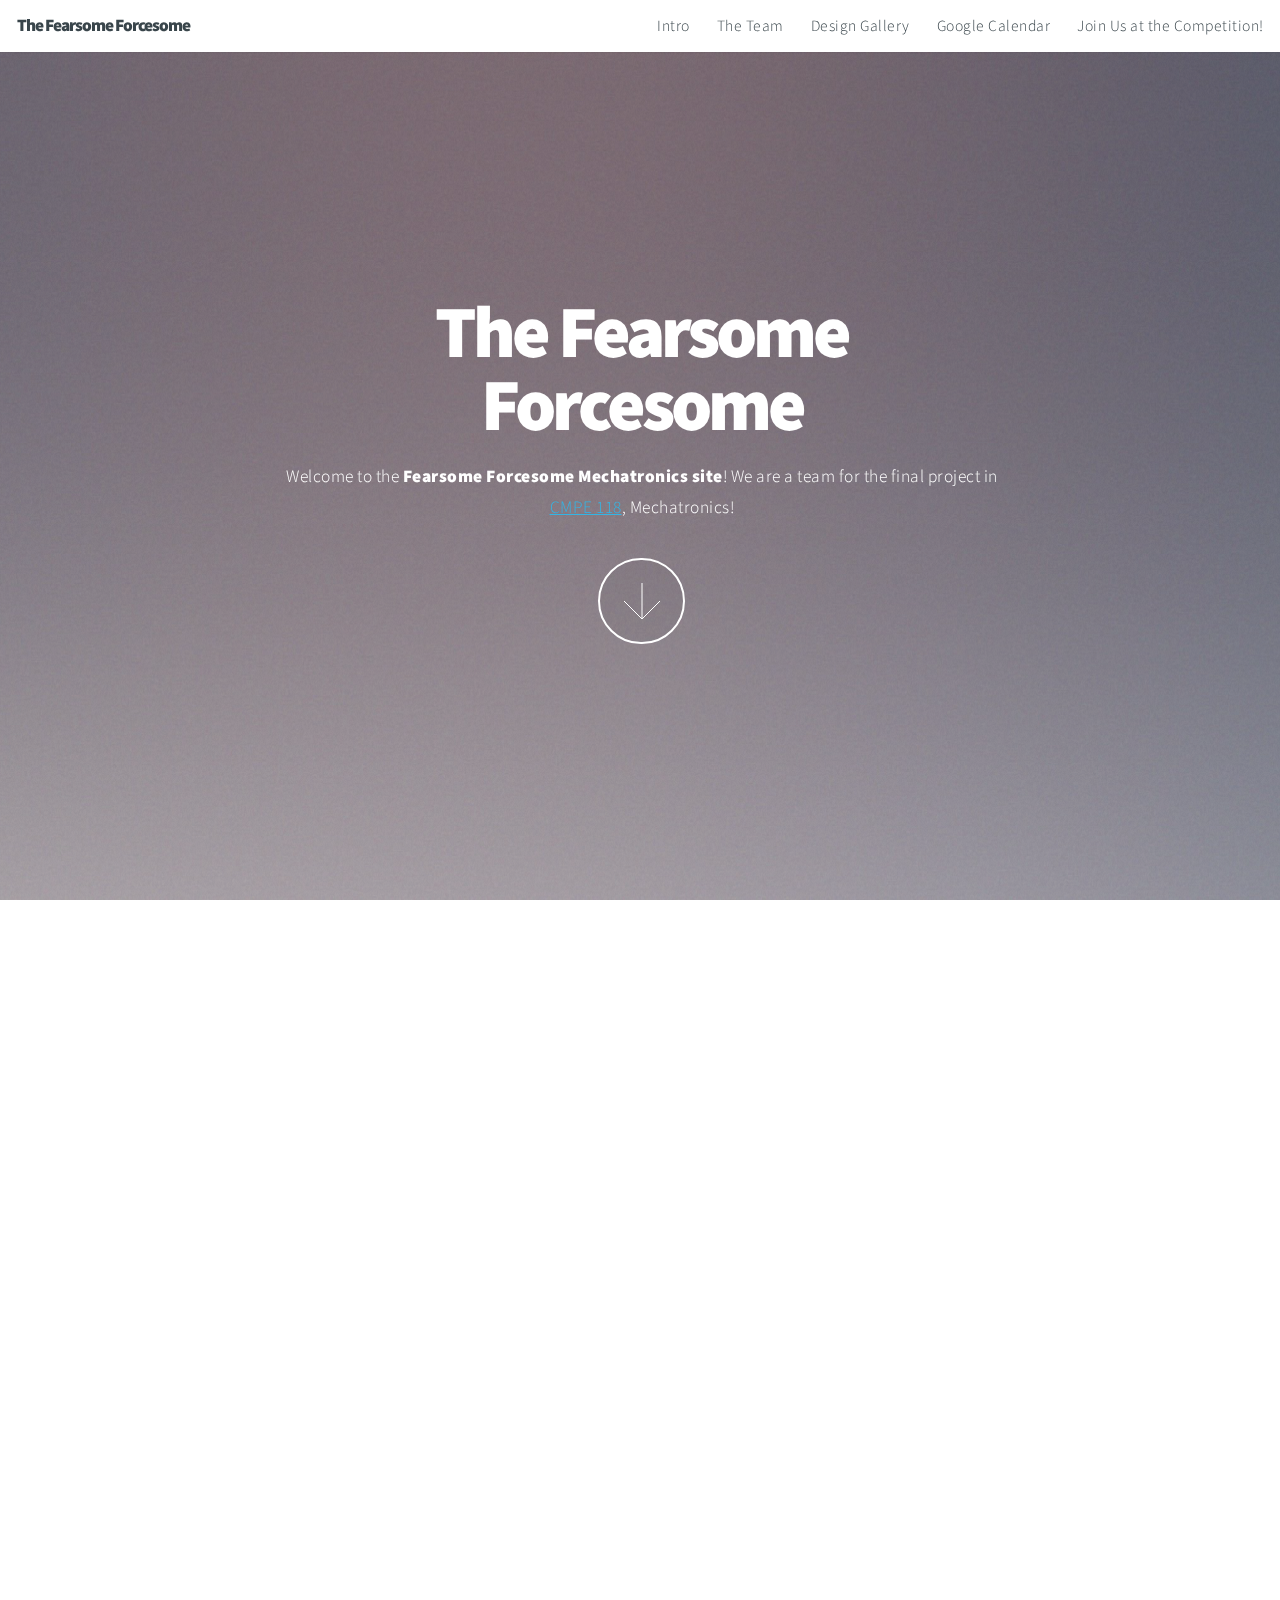
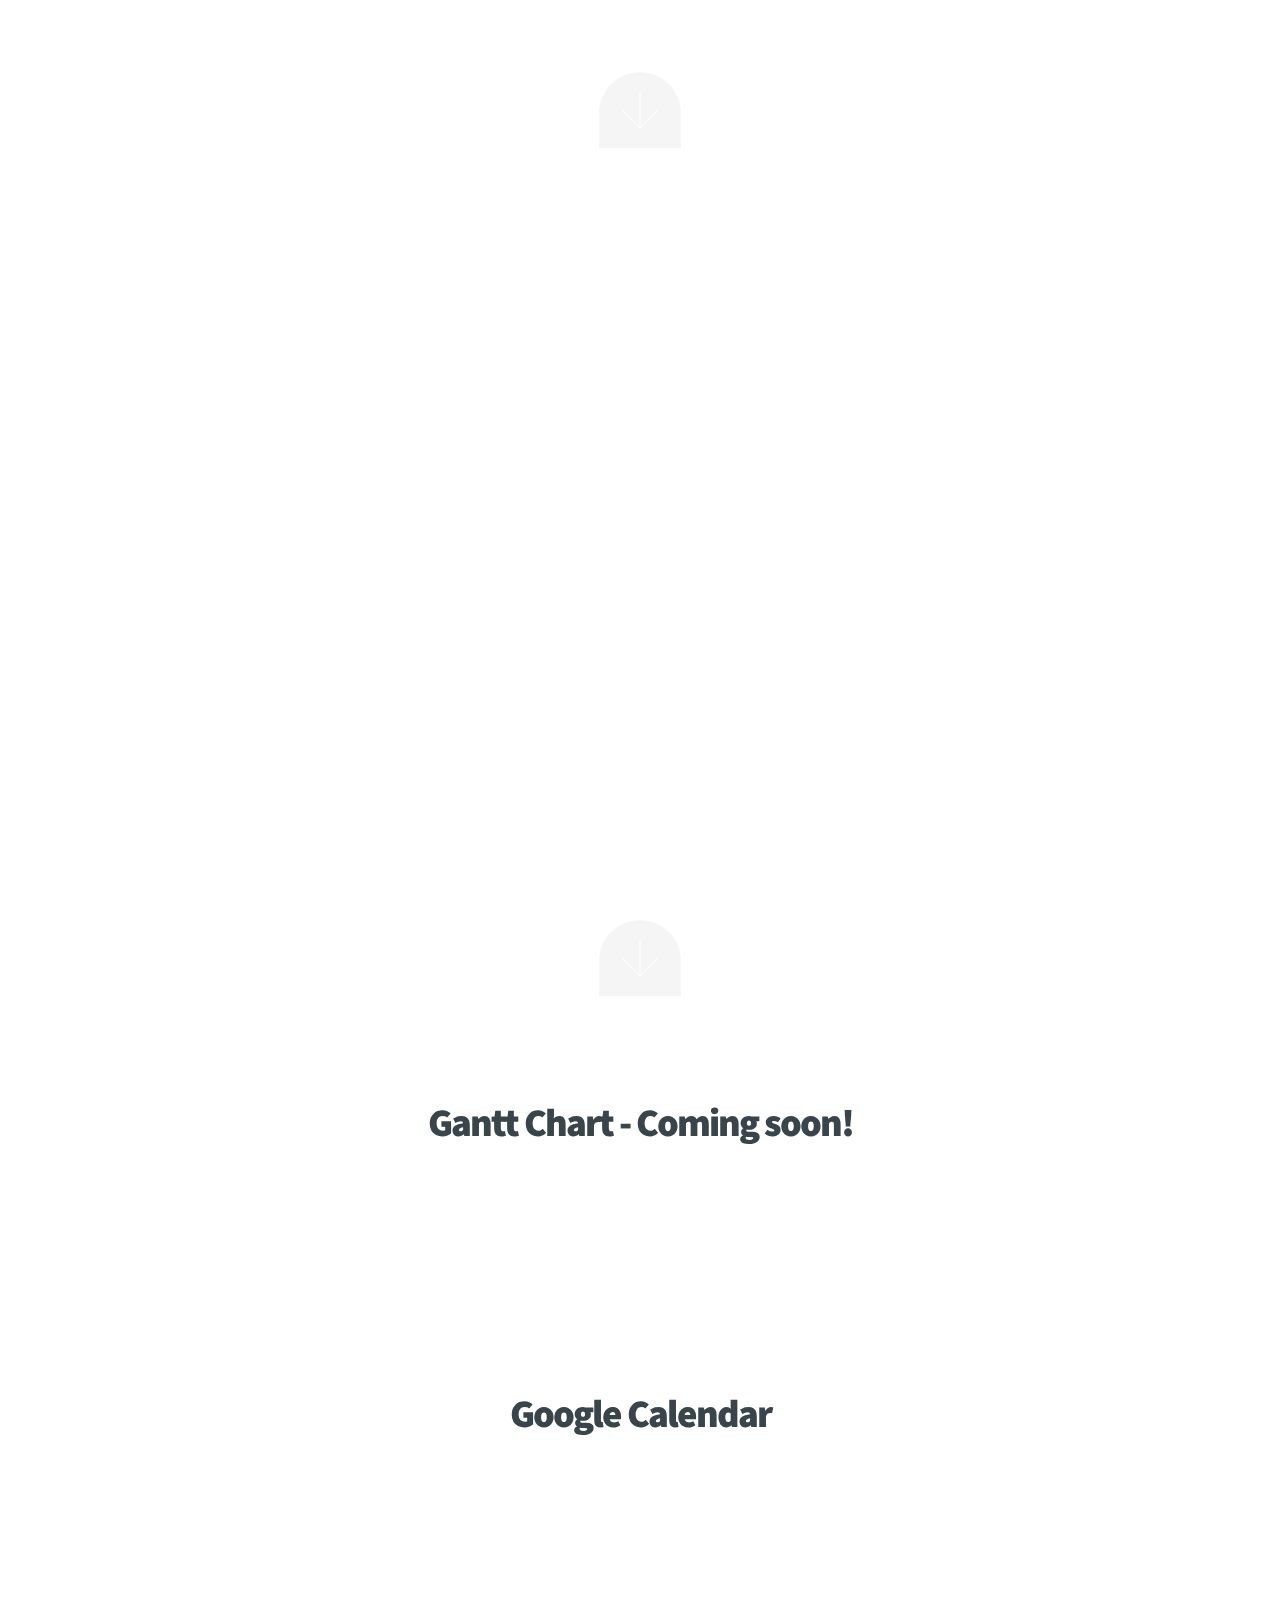
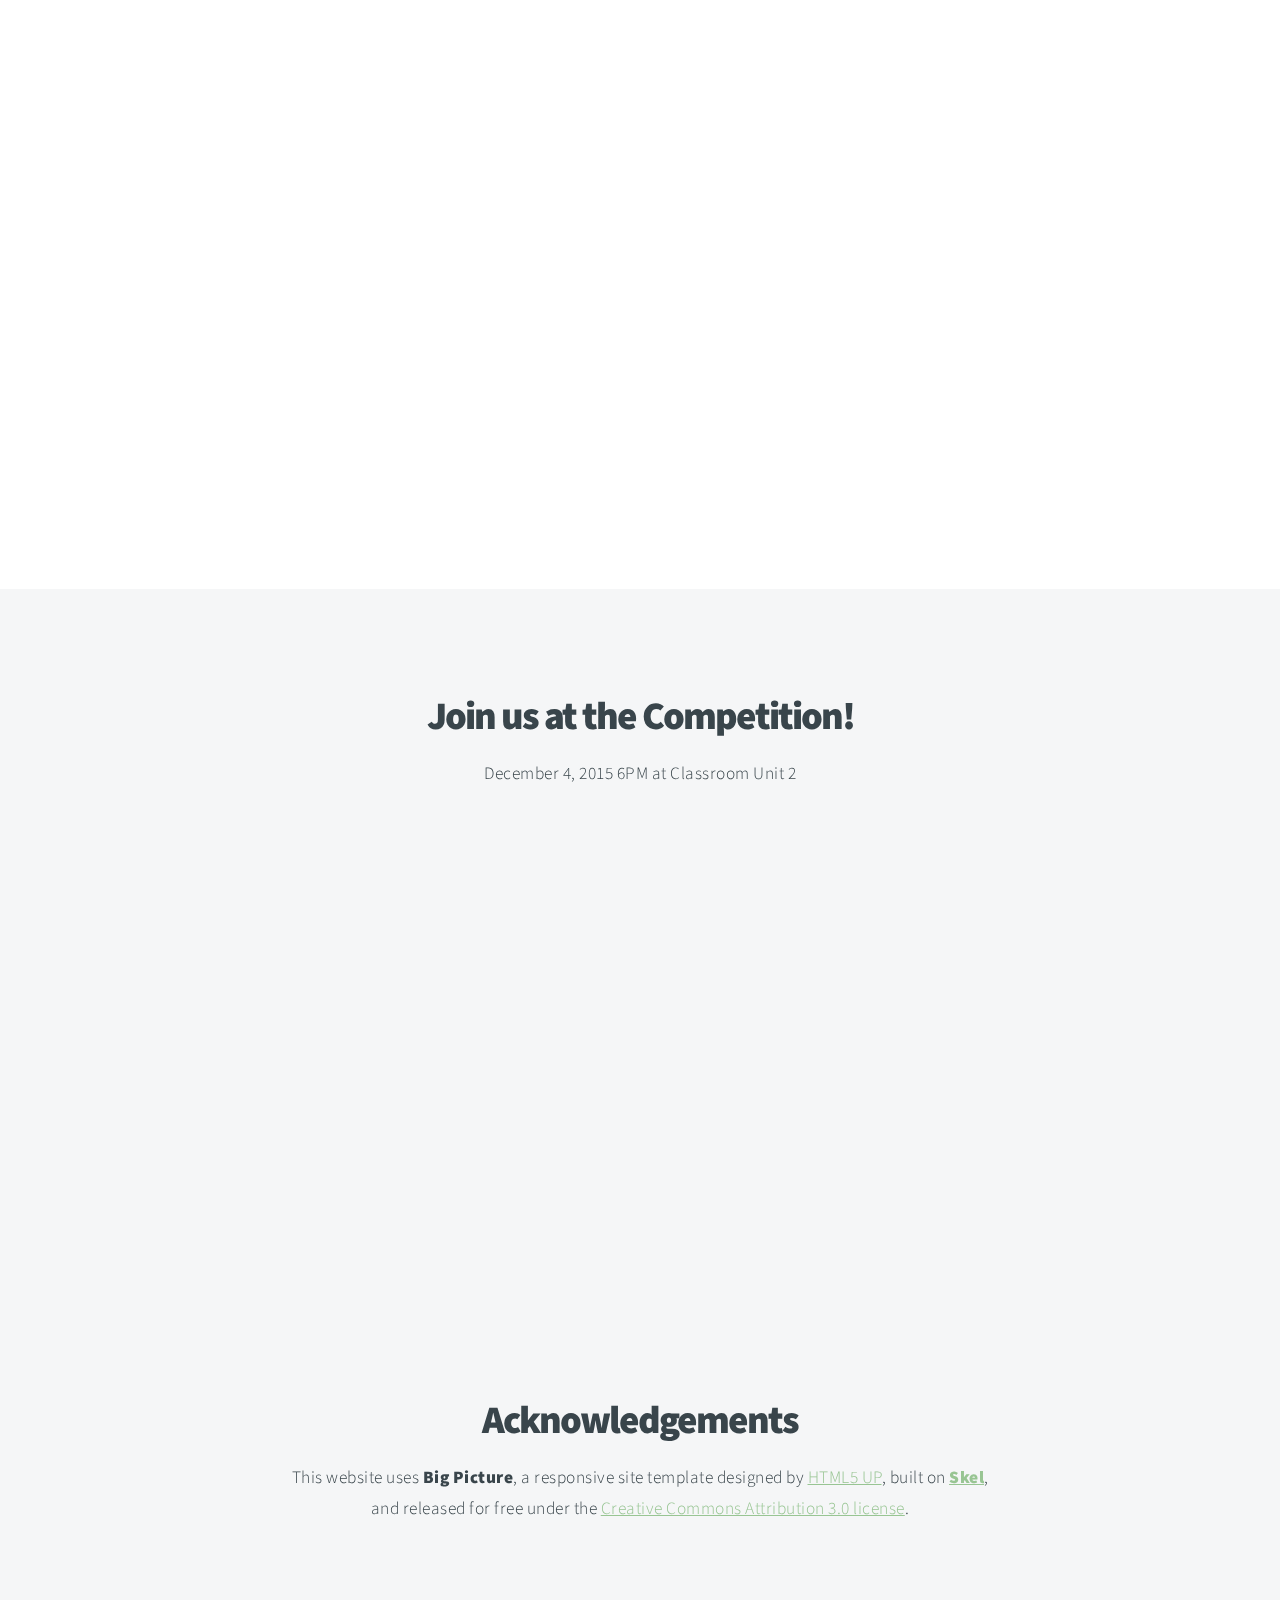
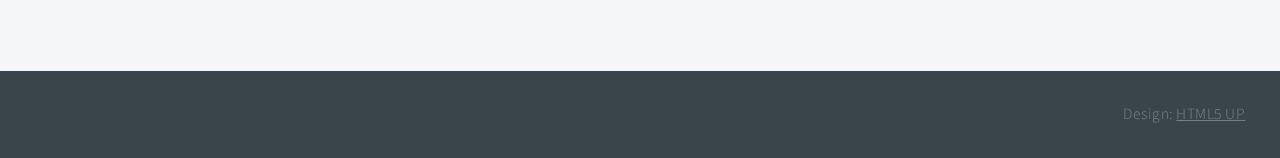
==== commit 5b79e601: "team name change  or at least the spelling" ====
--- a/index.html
+++ b/index.html
@@ -6,7 +6,7 @@
 -->
 <html>
 	<head>
-		<title>The Fearsome Foursome Mechatronics team</title>
+		<title>The Fearsome Forcesome Mechatronics team</title>
 		<meta charset="utf-8" />
 		<meta name="viewport" content="width=device-width, initial-scale=1" />
 		<link rel="stylesheet" href="assets/css/main.css" />
@@ -17,7 +17,7 @@
 			<header id="header">
 
 				<!-- Logo -->
-					<h1 id="logo">The Fearsome Foursome</h1>
+					<h1 id="logo">The Fearsome Forcesome</h1>
 
 				<!-- Nav -->
 					<nav id="nav">
@@ -36,9 +36,9 @@
 			<section id="intro" class="main style1 dark fullscreen">
 				<div class="content container 75%">
 					<header>
-						<h2>The Fearsome Foursome</h2>
+						<h2>The Fearsome Forcesome</h2>
 					</header>
-					<p>Welcome to the <strong>Fearsome Foursome Mechatronics site</strong>! We are a team for the final project in 
+					<p>Welcome to the <strong>Fearsome Forcesome Mechatronics site</strong>! We are a team for the final project in 
 					<a href="https://classes.soe.ucsc.edu/cmpe118/Fall15/">CMPE 118</a>, Mechatronics!</p>
 					<footer>
 						<a href="#one" class="button style2 down">More</a>
@@ -53,7 +53,7 @@
 						<h2>The Team</h2>
 					</header>
 					<ul>
-						<li>Luis Gonzalez - CE</li>
+						<li>Luis Gonzalves - CE</li>
 						<li>Edmond Lee - CE</li>
 						<li>Jacob Lee - EE</li>
 						<li>Aaron Maloney - EE/BioE</li>
